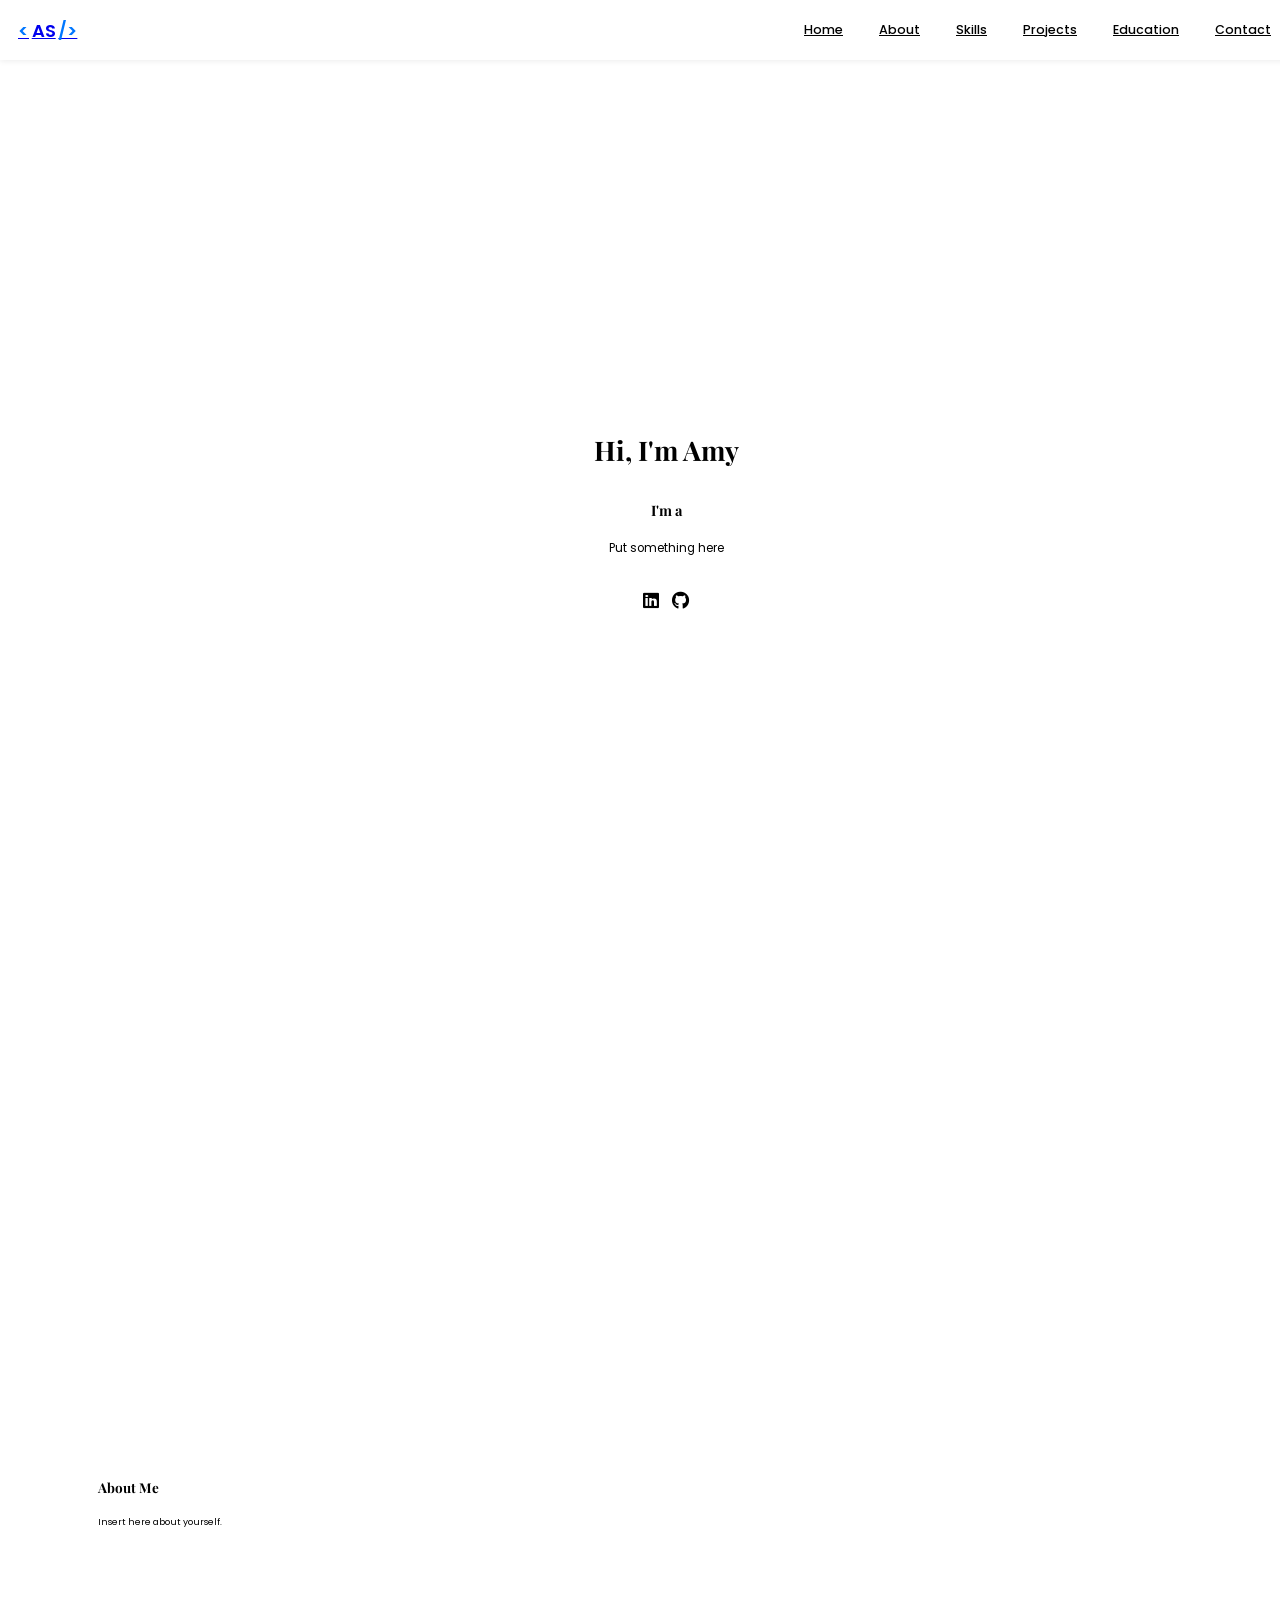
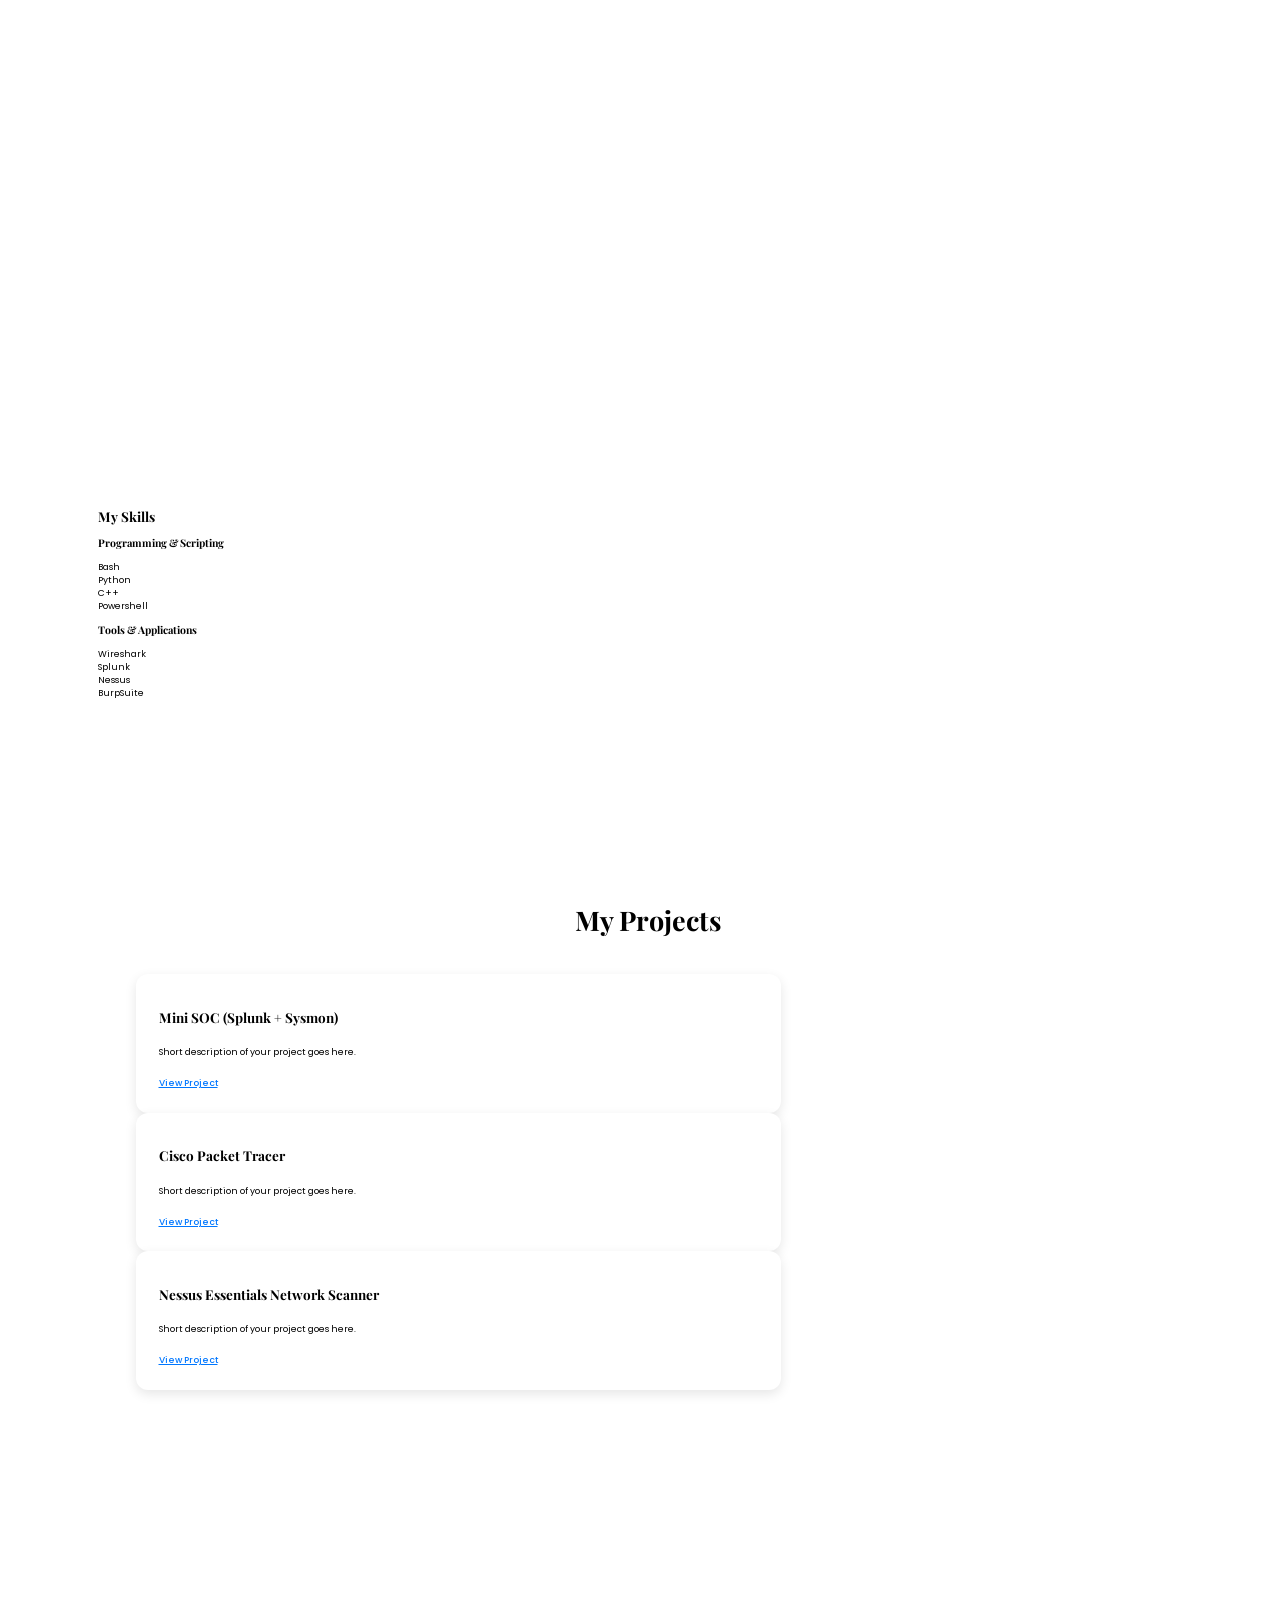
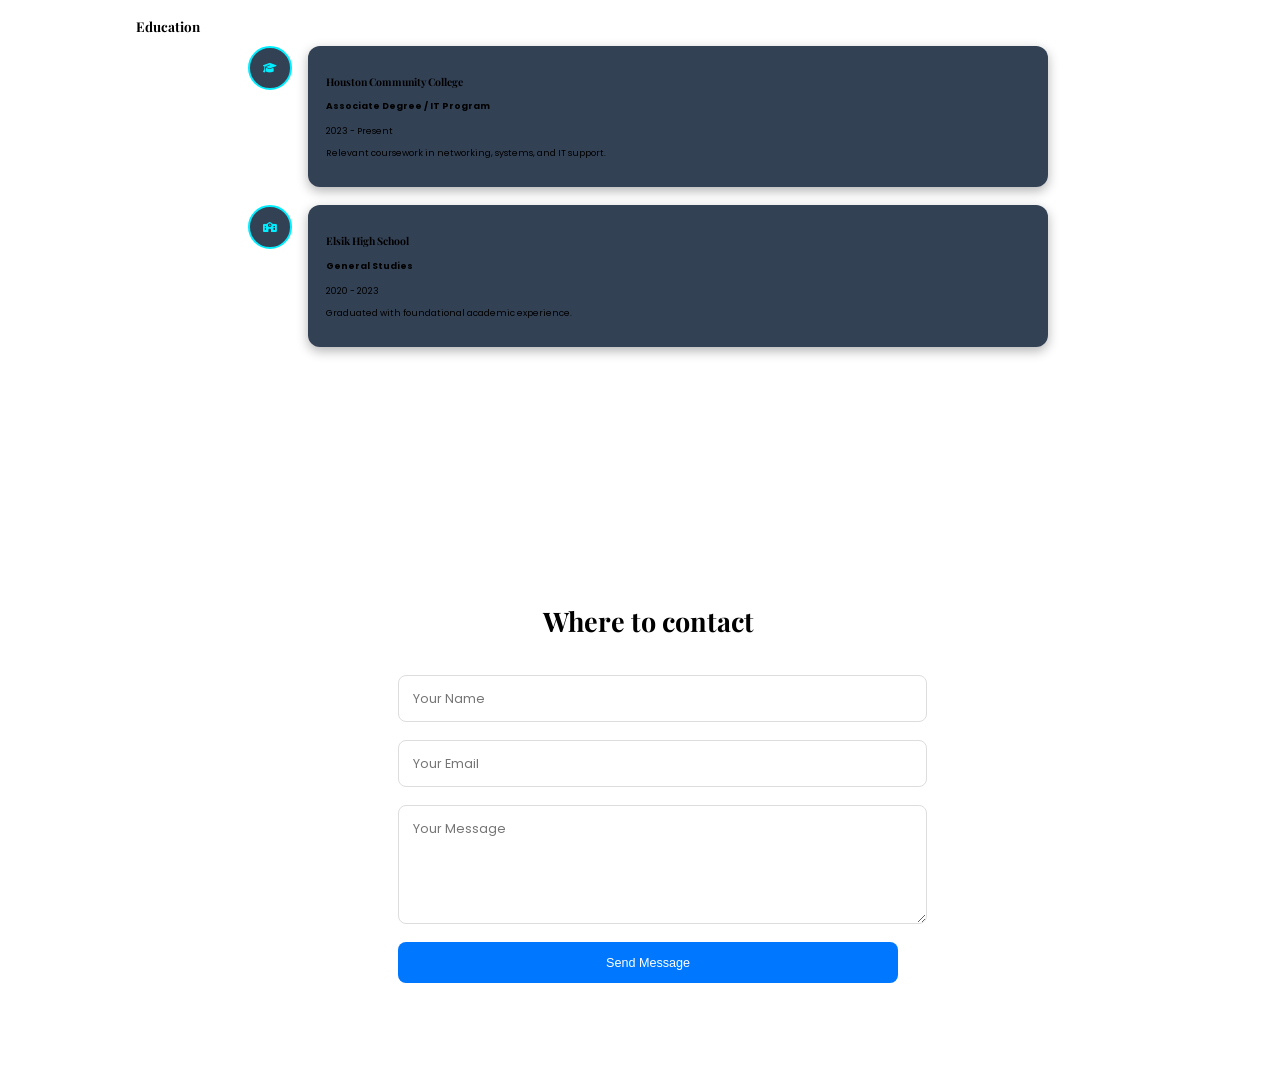
==== index.html @ 1e804ed5 "Update index.html" ====
<!DOCTYPE html>
<html lang="en">
<head>
  <meta charset="UTF-8">
   <meta name="viewport" content="width=device-width, initial-scale=1.0">
   <link rel="stylesheet" href="https://cdnjs.cloudflare.com/ajax/libs/font-awesome/6.5.0/css/all.min.css">
   <link href="https://fonts.googleapis.com/css2?family=Poppins:wght@300;400;500;600;700&family=Playfair+Display:wght@400;500;600;700&display=swap" rel="stylesheet"> 
   <link rel="stylesheet" href="style.css">
  <title>Amy Soto's Portfolio</title>
</head>
<body>
  <header>
    <nav>
      <div class="logo">
        <a href="#home"><span>&lt;</span> AS <span>/&gt;</span></a>
      </div>
      <ul class="nav-links">
      <li><a href="#home">Home</a></li>
      <li><a href="#about">About</a></li>
      <li><a href="#skills">Skills</a></li>
      <li><a href="#projects">Projects</a></li>
      <li><a href="#education">Education</a></li>
      <li><a href="#contact">Contact</a></li>
    </ul>

    <div class="hamburger">
      <div class="line"></div>
      <div class="line"></div>
      <div class="line"></div>
    </div>
  </nav>
</header>
    <section id="home" class= "home">
     <h1>Hi, I'm <span>Amy</span></h1>
      <h3 class="typing-text">I'm a<span></span></h3>
      <p>Put something here</p>
      <div class="social-icons">
      <a href="https://www.linkedin.com/in/amy-soto-631644289" target="_blank">
  <i class="fa-brands fa-linkedin"></i>
</a>
        <a href="https://github.com/Eichmen" target="_blank">
  <i class="fa-brands fa-github"></i>
</a>
      </div>

    </section>
  

  
  <section id="about" class="about">
    <h1>About Me</h1>
    <p>Insert here about yourself.</p>
    
  </section>

  <section id="skills" class="skills">
     <div class="container">
     <div class="section-header">
       <h1>My Skills</h1>
       <div class="underline"></div>
     </div>
      
       <div class="skills-container">
                <div class="skill-category">
                  <h3>Programming & Scripting</h3>
                  <div class="skills-grid">
                    <div class="skill-item"><span>Bash</span></div>
                    <div class="skill-item"><span>Python</span></div>
                    <div class="skill-item"><span>C++</span></div>
                    <div class="skill-item"><span>Powershell</span></div>
                  </div>
                </div>

                <div class="skill-category">
                  <h3>Tools & Applications</h3>
                  <div class="skills-grid">
                    <div class="skill-item"><span>Wireshark</span></div>
                    <div class="skill-item"><span>Splunk</span></div>
                    <div class="skill-item"><span>Nessus</span></div>
                    <div class="skill-item"><span>BurpSuite</span></div>
                  </div>
                </div>
       </div>
              
    </section>

  <section id="projects" class="projects">
    <h1> My Projects</h1>
    <div class="project-card">
    <h2>Mini SOC (Splunk + Sysmon)</h2>
      <p>Short description of your project goes here.</p>
      <a href="#">View Project</a>
    </div>

    <div class="project-card">
    <h2>Cisco Packet Tracer</h2>
      <p>Short description of your project goes here.</p>
      <a href="#">View Project</a>
    </div>

      <div class="project-card">
    <h2>Nessus Essentials Network Scanner</h2>
      <p>Short description of your project goes here.</p>
      <a href="#">View Project</a>
    </div>
    
    </section>

    <section id="education" class="education">
  <h1>Education</h1>

  <div class="timeline">

    <div class="timeline-item">
      <div class="timeline-icon">
        <i class="fa-solid fa-graduation-cap"></i>
      </div>
      <div class="timeline-content">
        <h3>Houston Community College</h3>
        <h4>Associate Degree / IT Program</h4>
        <span class="timeline-date">2023 - Present</span>
        <p>Relevant coursework in networking, systems, and IT support.</p>
      </div>
    </div>

    <div class="timeline-item">
      <div class="timeline-icon">
        <i class="fa-solid fa-school"></i>
      </div>
      <div class="timeline-content">
        <h3>Elsik High School</h3>
        <h4>General Studies</h4>
        <span class="timeline-date">2020 - 2023</span>
        <p>Graduated with foundational academic experience.</p>
      </div>
    </div>

  </div>
</section>
</section>

     
    </section>

   <section id="contact" class="contact">
    <h1> Where to contact</h1>
     <div class="contact-container">
    
    <form class="contact-form">
      <input type="text" placeholder="Your Name" required>
      <input type="email" placeholder="Your Email" required>
      <textarea placeholder="Your Message" rows="5" required></textarea>
      <button type="submit">Send Message</button>
    </form>
    </section>


  

  
    

</body>
</html>
---- style.css ----
{ 
margin: 0;
padding: 0;
box-sizing: border-box;
text-decoration: none;
border: none;
outline: none;
font-family: 'Poppins', sans-serif;
}

html{
  font-size: 56.25%;
  scroll-behavior: smooth;
}
body{
  width: 100%;
  height: 100vh;
  font-family: 'Poppins', sans-serif;
  overflow-x: hidden;
}

.home{
   min-height: 100vh;
  display: flex;
  flex-direction: column;
  justify-content: center;
  align-items: center;
  text-align: center;
  padding: 6rem 2rem 2rem;
}

.home h1{
  font-size: 3rem;
}

.home h3{
  font-size: 1.6rem;
  margin: 1rem 0;
}

.home p{
  font-size: 1.3rem;
  max-width: 45rem;
}

.home, .about{
  width: 100%;
}

header{
 position: fixed;
  top: 0;
  left: 0;
  width: 100%;
  height: 60px; /* forces compact header */
  padding: 0 2rem;
  background: white;
  display: flex;
  align-items: center;
  justify-content: space-between;
  box-shadow: 0 1px 6px rgba(0,0,0,0.08);
  z-index: 100;
}

.logo{
   flex: 0 0 auto;
  transition: 0.3s ease;
}

.logo a{
  font-size: 2rem;
  font-weight: 600;
  display: flex;
  align-items: center;
  gap: 0.3rem;
}

.logo:hover{
  transform: scale(1.1);
}

.logo span{
  font-size: 2rem;
  color: #0077ff;
}

h1, h2, h3{
  font-family: 'Playfair Display', serif;
}

nav{
 display: flex;
  align-items: center;
  width: 100%;
  gap: 3rem; /* THIS creates clean separation */
}

.nav-links{
 display: flex;
  list-style: none;
  gap: 4rem;
  margin-left: auto;
  padding: 0;
}

.nav-links li a{
  font-size: 1.4rem;
  color: black;
  font-weight: 500;
  transition: 0.3s;
}

.nav-links li a:hover{
  color: #0077ff;
}



.social-icons{
  margin-top: 2rem;
  display: flex;
  gap: 1.5rem;
  font-size: 2.5rem;
}

.social-icons a{
  color: black;
  font-size: 2rem;
  transition: 0.3s;
}

.social-icons a:hover{
  transform: scale(1.2);
  color: #0077ff;
}

section{
  padding: 8rem 7%;
  scroll-margin-top: 10rem;
}

.about{
  min-height: 100vh;
  display: flex;
  flex-direction: column;
  justify-content: center;
}

/* ====================
   Projects Section
   ==================== */

.projects{
  padding: 12rem 10%;
  max-width: 1200px;
  margin: 0 auto;
  text-align: center;
}

.projects h1{
  font-size: 3rem;
  margin-bottom: 4rem;
}

.projects-container{
   display: flex;
  flex-direction: column;
  align-items: center;
  gap: 3rem;
}

.project-card{
 background: white;
  padding: 2.5rem;
  border-radius: 12px;
  box-shadow: 0 4px 12px rgba(0,0,0,0.1);
  height: 100%;
  display: flex;
  flex-direction: column;
  max-width: 600px;
  text-align: left;
  transition: 0.3s ease;
}

.project-card:hover{
  transform: translateY(-10px);
  box-shadow: 0 8px 20px rgba(0,0,0,0.15);
  border: 1px solid rgba(255, 255, 255, 0.05);
}

.project-card a{
  display: inline-block;
  margin-top: 1rem;
  color: #0077ff;
  font-weight: 500;
}

/* ====================
   Timeline Styles (for Experience and Education)
   ==================== */

.experience, .education {
  padding: 12rem 10%;
}

.experience {

}

.education {
}

/* TIMELINE CONTAINER */
.timeline {
  position: relative;
  max-width: 800px;
  margin: 0 auto;
}

/* VERTICAL LINE */
.timeline::after {
  content: '';
  position: absolute;
  width: 2px;
  top: 0;
  bottom: 0;
  left: 20px;
}

/* TIMELINE ITEM */
.timeline-item {
  position: relative;
  margin-bottom: 2rem;
  padding-left: 60px;
}

/* ICON */
.timeline-icon {
  position: absolute;
  width: 40px;
  height: 40px;
  left: 0;
  background-color: #334155;
  border: 2px solid #00eeff;
  border-radius: 50%;
  display: flex;
  align-items: center;
  justify-content: center;
}

.timeline-icon i {
  color: #00eeff;
  font-size: 1.2rem;
}

/* CONTENT BOX */
.timeline-content {
  padding: 2rem;
  background-color: #334155;
  border-radius: 12px;
  box-shadow: 0 4px 12px rgba(0,0,0,0.3);
  transition: 0.3s ease;
}

/* HOVER */
.timeline-content:hover {
  transform: translateY(-5px);
  box-shadow: 0 10px 25px rgba(0,0,0,0.4);
}

.contact{
  padding: 12rem 10%;
  text-align: center;
}

.contact h1{
  font-size: 3rem;
  margin-bottom: 4rem;
}

.contact-container{
  display: flex;
  justify-content: center;
}

.contact-form{
  width: 100%;
  max-width: 500px;
  display: flex;
  flex-direction: column;
  gap: 2rem;
}

.contact-form input,
.contact-form textarea{
  width: 100%;
  padding: 1.5rem;
  border-radius: 8px;
  border: 1px solid #ddd;
  font-size: 1.4rem;
  font-family: 'Poppins', sans-serif;
}

.contact-form button{
  padding: 1.5rem;
  border: none;
  border-radius: 8px;
  background: #0077ff;
  color: white;
  font-size: 1.4rem;
  cursor: pointer;
  transition: 0.3s ease;
}

.contact-form button:hover{
  background: #005fcc;
}
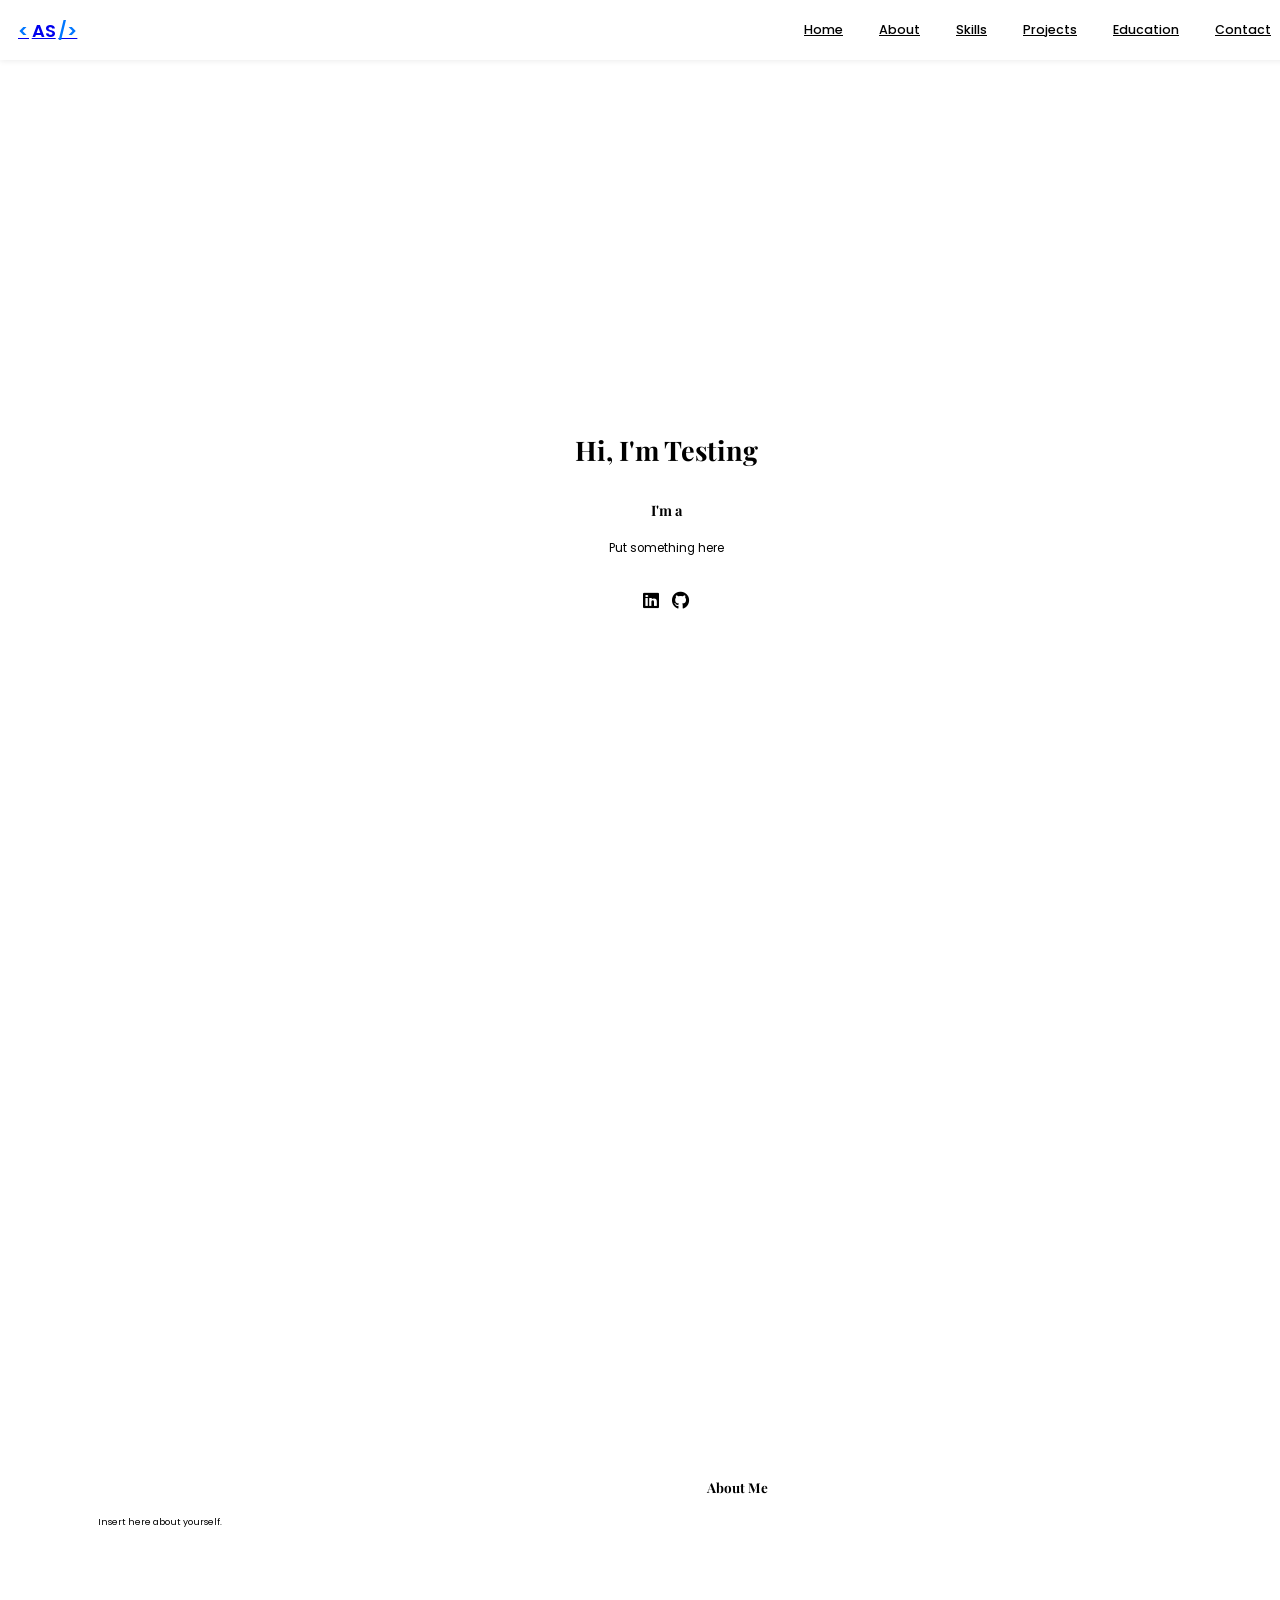
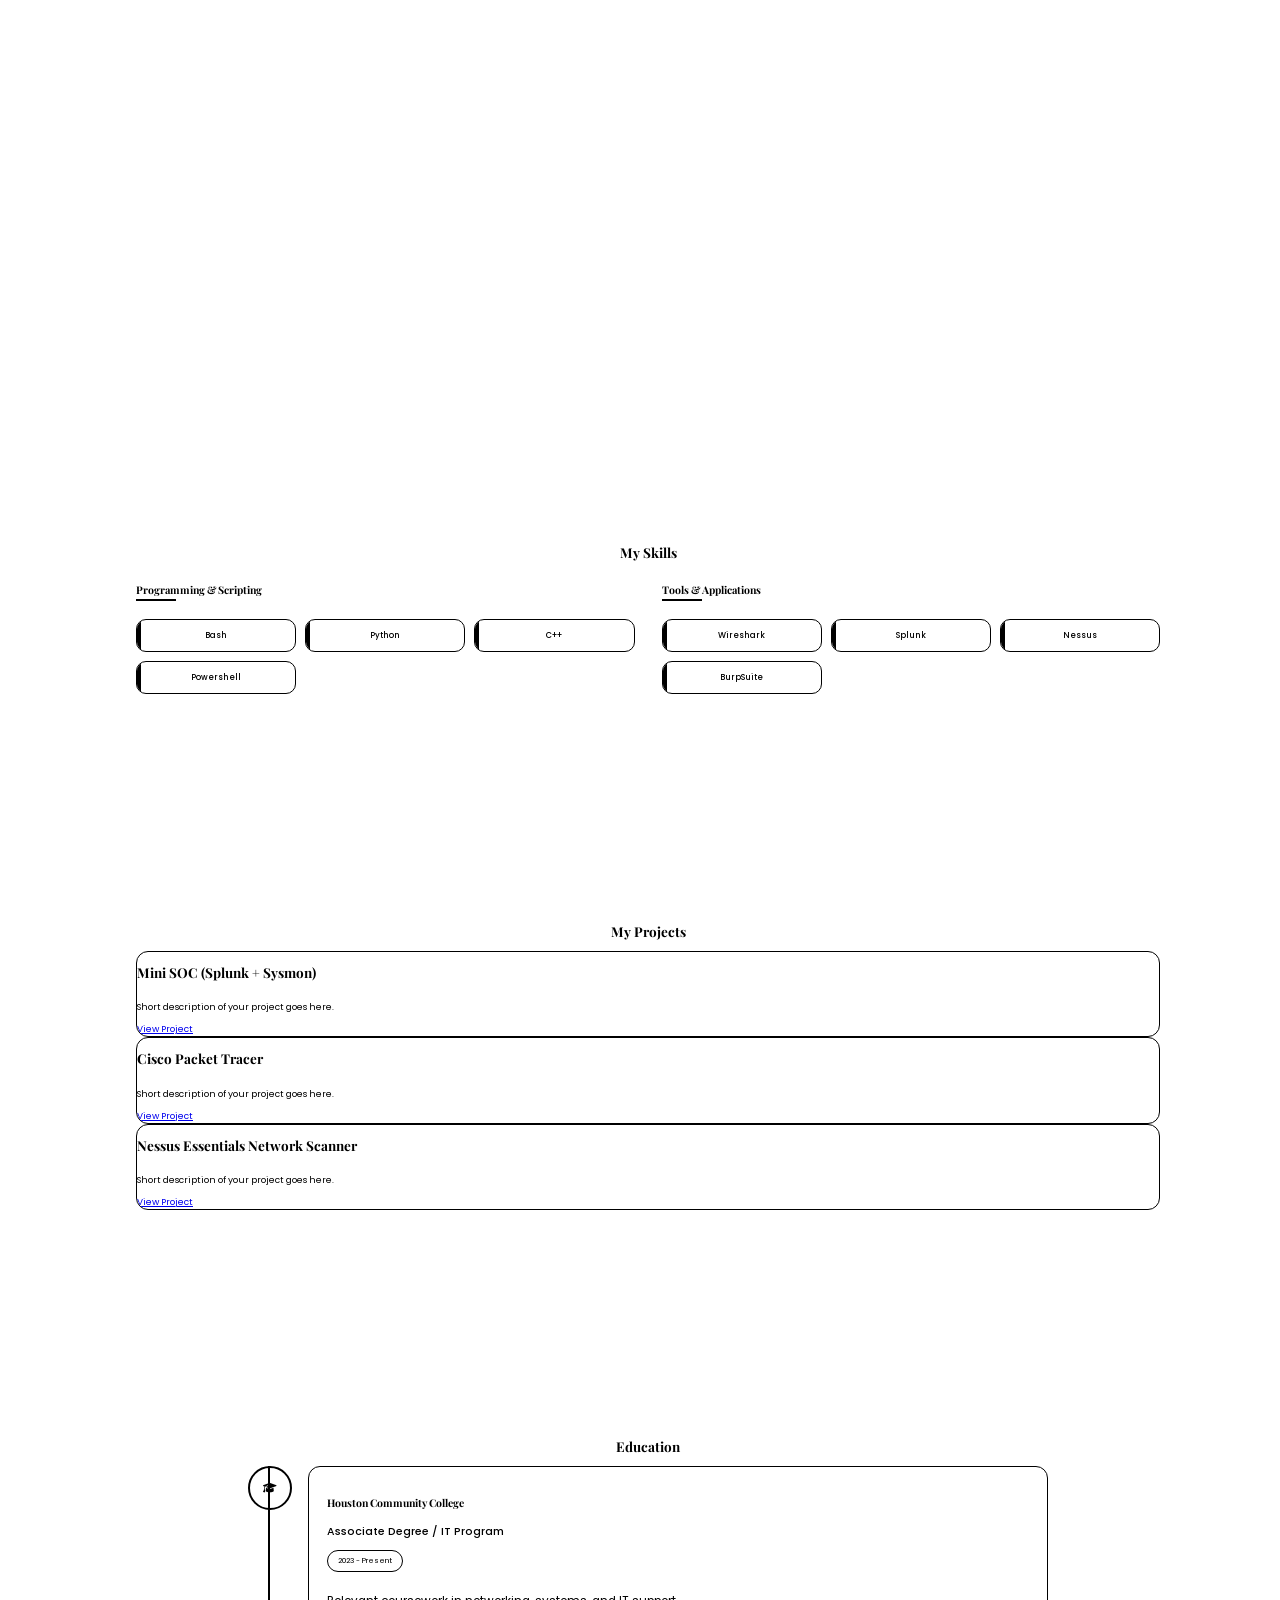
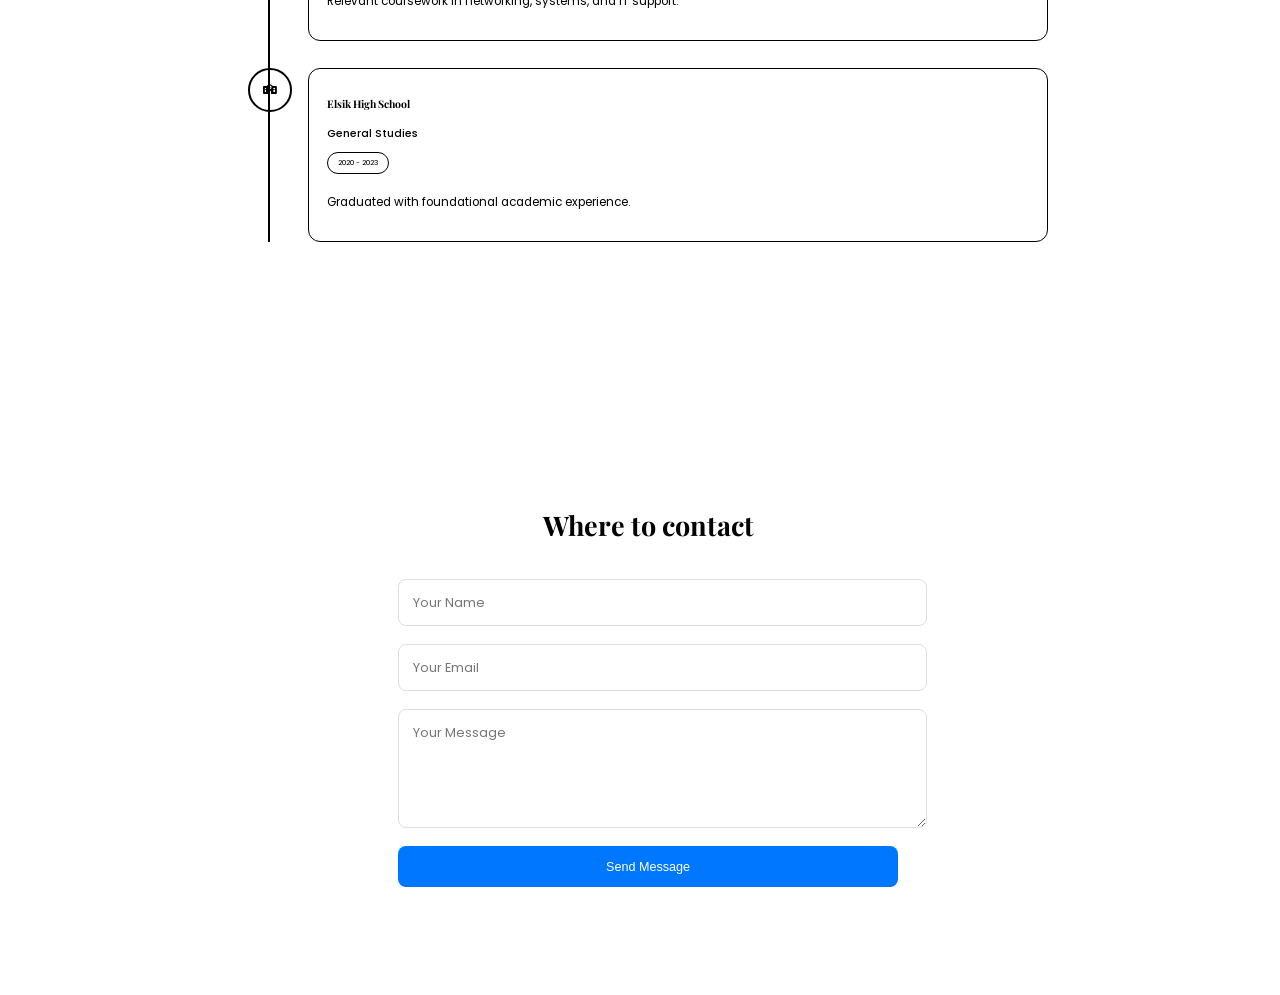
==== commit 02d7bdef: "Update index.html" ====
--- a/index.html
+++ b/index.html
@@ -31,7 +31,7 @@
   </nav>
 </header>
     <section id="home" class= "home">
-     <h1>Hi, I'm <span>Amy</span></h1>
+     <h1>Hi, I'm <span>Testing</span></h1>
       <h3 class="typing-text">I'm a<span></span></h3>
       <p>Put something here</p>
       <div class="social-icons">
--- a/style.css
+++ b/style.css
@@ -134,6 +134,15 @@
   color: #0077ff;
 }
 
+.about h1,
+.projects h1,
+.education h1,
+.skills h1,
+.contact h1{
+  text-align: center;
+  width: 100%;
+}
+
 section{
   padding: 8rem 7%;
   scroll-margin-top: 10rem;
@@ -147,51 +156,164 @@
 }
 
 /* ====================
+   Skills Section
+   ==================== */
+/* SECTION */
+.skills {
+  padding: 12rem 10%;
+}
+
+/* CONTAINER */
+.skills-container {
+  display: grid;
+  grid-template-columns: repeat(auto-fit, minmax(300px, 1fr));
+  gap: 3rem;
+}
+
+/* CATEGORY TITLE */
+.skill-category h3 {
+  position: relative;
+  display: inline-block;
+  margin-bottom: 2rem;
+  padding-bottom: 0.5rem;
+}
+
+/* UNDERLINE (no color, just visible line) */
+.skill-category h3::after {
+  content: '';
+  position: absolute;
+  left: 0;
+  bottom: 0;
+  width: 40px;
+  height: 2px;
+  background: currentColor;
+}
+
+/* SKILLS GRID */
+.skills-grid {
+  display: grid;
+  grid-template-columns: repeat(auto-fill, minmax(120px, 1fr));
+  gap: 1rem;
+}
+
+/* SKILL ITEM */
+.skill-item {
+  border-radius: 10px;
+  padding: 1rem;
+  text-align: center;
+  border: 1px solid currentColor;
+  transition: 0.3s ease;
+  cursor: default;
+  position: relative;
+  overflow: hidden;
+}
+
+/* LEFT ACCENT BAR (neutral) */
+.skill-item::before {
+  content: '';
+  position: absolute;
+  top: 0;
+  left: 0;
+  width: 4px;
+  height: 100%;
+  background: currentColor;
+}
+
+/* HOVER */
+.skill-item:hover {
+  transform: translateY(-5px);
+}
+
+/* TEXT */
+.skill-item span {
+  font-weight: 500;
+  font-size: 0.9rem;
+}
+
+
+
+/* ====================
    Projects Section
    ==================== */
 
-.projects{
+/* SECTION */
+.projects {
   padding: 12rem 10%;
-  max-width: 1200px;
-  margin: 0 auto;
-  text-align: center;
-}
-
-.projects h1{
-  font-size: 3rem;
-  margin-bottom: 4rem;
-}
-
-.projects-container{
-   display: flex;
+}
+
+/* GRID */
+.projects-grid {
+  display: grid;
+  grid-template-columns: repeat(auto-fill, minmax(350px, 1fr));
+  gap: 3rem;
+}
+
+/* CARD */
+.project-card {
+  border-radius: 12px;
+  overflow: hidden;
+  border: 1px solid currentColor;
+  transition: 0.3s ease;
+  height: 100%;
+  display: flex;
   flex-direction: column;
-  align-items: center;
-  gap: 3rem;
-}
-
-.project-card{
- background: white;
-  padding: 2.5rem;
-  border-radius: 12px;
-  box-shadow: 0 4px 12px rgba(0,0,0,0.1);
-  height: 100%;
+}
+
+/* HOVER (no glow, just movement) */
+.project-card:hover {
+  transform: translateY(-10px);
+}
+
+/* HEADER */
+.project-header {
+  padding: 1rem;
+  border-bottom: 1px solid currentColor;
+  display: flex;
+  justify-content: space-between;
+  align-items: center;
+}
+
+.project-header h3 {
+  margin-bottom: 0;
+}
+
+/* LINKS */
+.project-links {
+  display: flex;
+  gap: 1rem;
+}
+
+.project-links a {
+  font-size: 1.2rem;
+}
+
+/* BODY */
+.project-body {
+  padding: 1rem;
+  flex-grow: 1;
   display: flex;
   flex-direction: column;
-  max-width: 600px;
-  text-align: left;
-  transition: 0.3s ease;
-}
-
-.project-card:hover{
-  transform: translateY(-10px);
-  box-shadow: 0 8px 20px rgba(0,0,0,0.15);
-  border: 1px solid rgba(255, 255, 255, 0.05);
-}
-
-.project-card a{
-  display: inline-block;
-  margin-top: 1rem;
-  color: #0077ff;
+}
+
+/* DESCRIPTION */
+.project-description {
+  margin-bottom: 1rem;
+  flex-grow: 1;
+}
+
+/* TECH TAGS */
+.project-tech {
+  display: flex;
+  flex-wrap: wrap;
+  gap: 10px;
+  margin-top: auto;
+}
+
+.project-tech span {
+  border: 1px solid currentColor;
+  padding: 4px 10px;
+  border-radius: 20px;
+  font-size: 0.8rem;
   font-weight: 500;
 }
 
@@ -199,15 +321,9 @@
    Timeline Styles (for Experience and Education)
    ==================== */
 
+/* SECTION */
 .experience, .education {
   padding: 12rem 10%;
-}
-
-.experience {
-
-}
-
-.education {
 }
 
 /* TIMELINE CONTAINER */
@@ -225,12 +341,13 @@
   top: 0;
   bottom: 0;
   left: 20px;
-}
-
-/* TIMELINE ITEM */
+  background: currentColor;
+}
+
+/* ITEM */
 .timeline-item {
   position: relative;
-  margin-bottom: 2rem;
+  margin-bottom: 3rem;
   padding-left: 60px;
 }
 
@@ -240,32 +357,65 @@
   width: 40px;
   height: 40px;
   left: 0;
-  background-color: #334155;
-  border: 2px solid #00eeff;
+  border: 2px solid currentColor;
   border-radius: 50%;
   display: flex;
   align-items: center;
   justify-content: center;
 }
 
+/* ICON SIZE */
 .timeline-icon i {
-  color: #00eeff;
   font-size: 1.2rem;
 }
 
 /* CONTENT BOX */
 .timeline-content {
   padding: 2rem;
-  background-color: #334155;
   border-radius: 12px;
-  box-shadow: 0 4px 12px rgba(0,0,0,0.3);
+  border: 1px solid currentColor;
   transition: 0.3s ease;
 }
 
 /* HOVER */
 .timeline-content:hover {
   transform: translateY(-5px);
-  box-shadow: 0 10px 25px rgba(0,0,0,0.4);
+}
+
+/* TEXT STRUCTURE */
+.timeline-content h3 {
+  margin-bottom: 5px;
+}
+
+.timeline-content h4 {
+  font-size: 1.2rem;
+  margin-bottom: 10px;
+  font-weight: 500;
+}
+
+/* DATE */
+.timeline-date {
+  display: inline-block;
+  padding: 4px 10px;
+  border: 1px solid currentColor;
+  border-radius: 20px;
+  font-size: 0.8rem;
+  margin-bottom: 1rem;
+}
+
+/* LIST */
+.timeline-content ul {
+  list-style-type: disc;
+  padding-left: 20px;
+}
+
+.timeline-content ul li {
+  margin-bottom: 8px;
+}
+
+/* PARAGRAPH */
+.timeline-content p {
+  font-size: 1.3rem;
 }
 
 .contact{
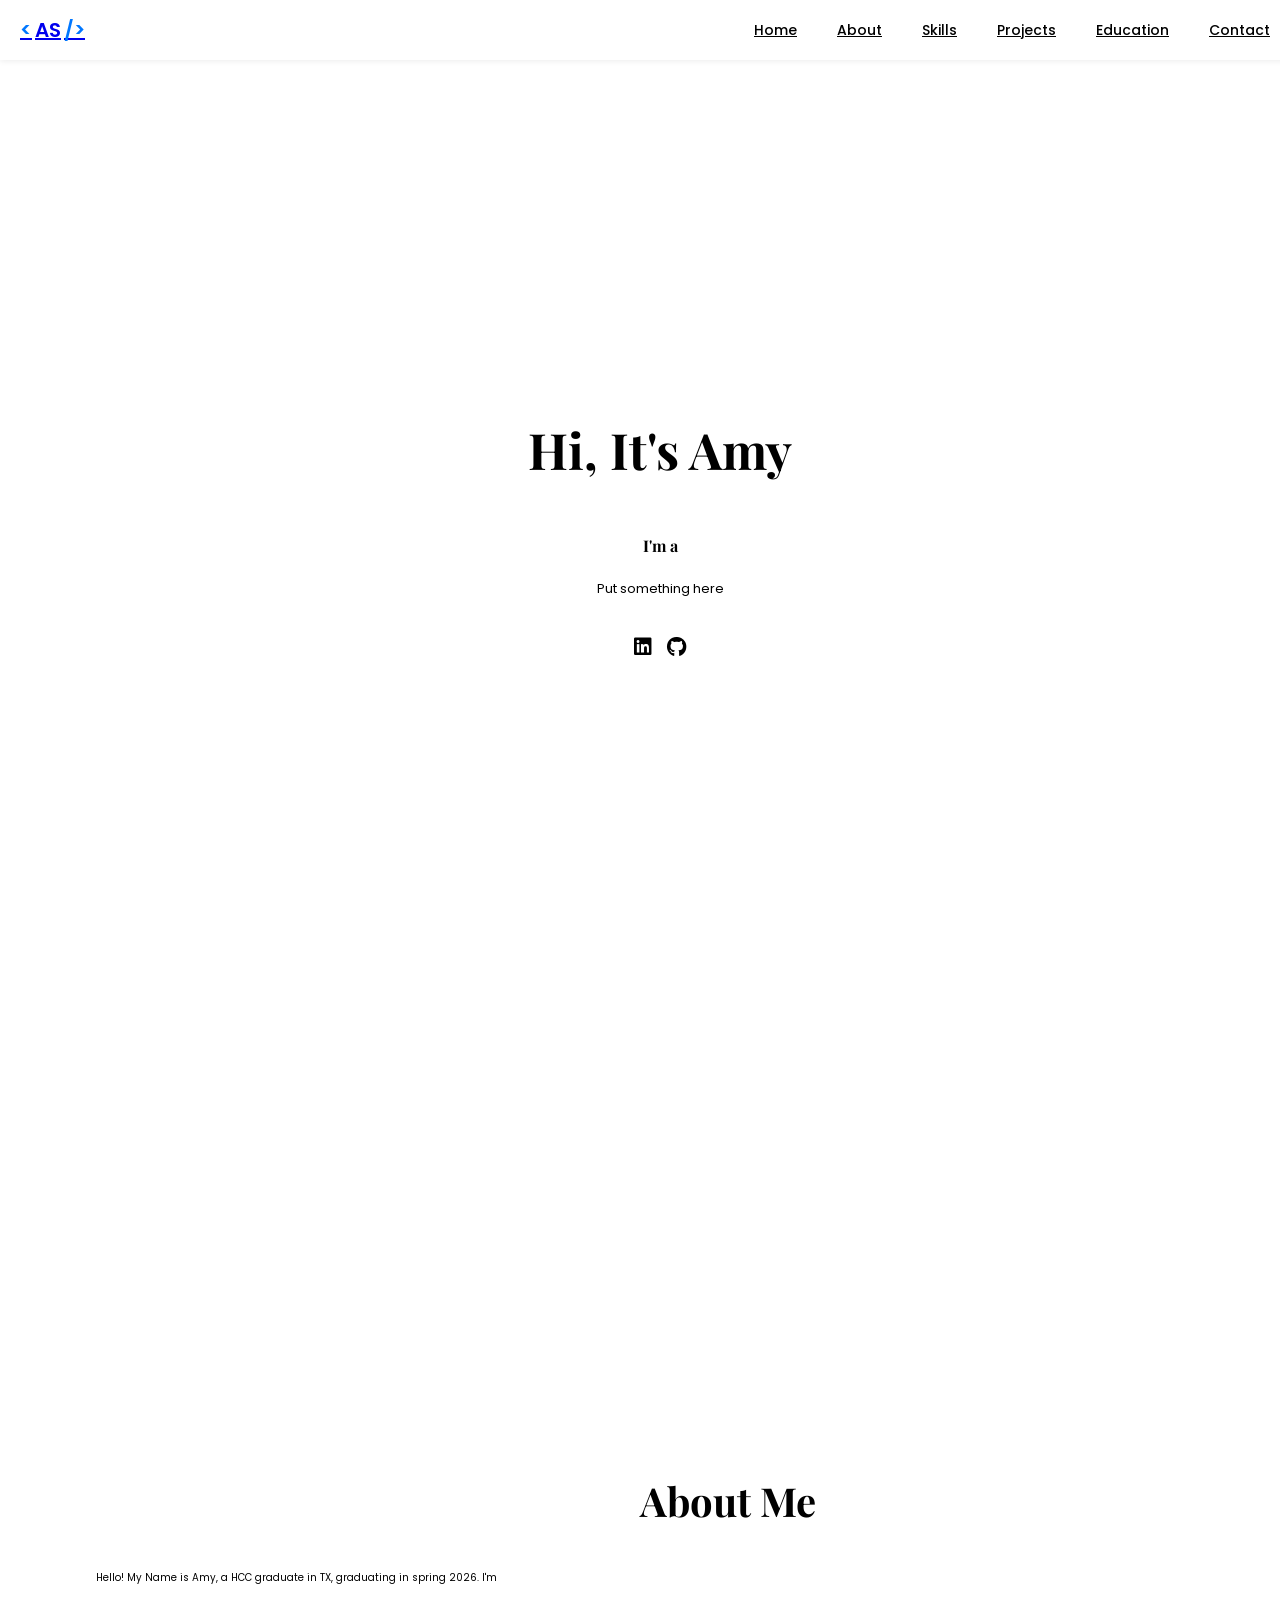
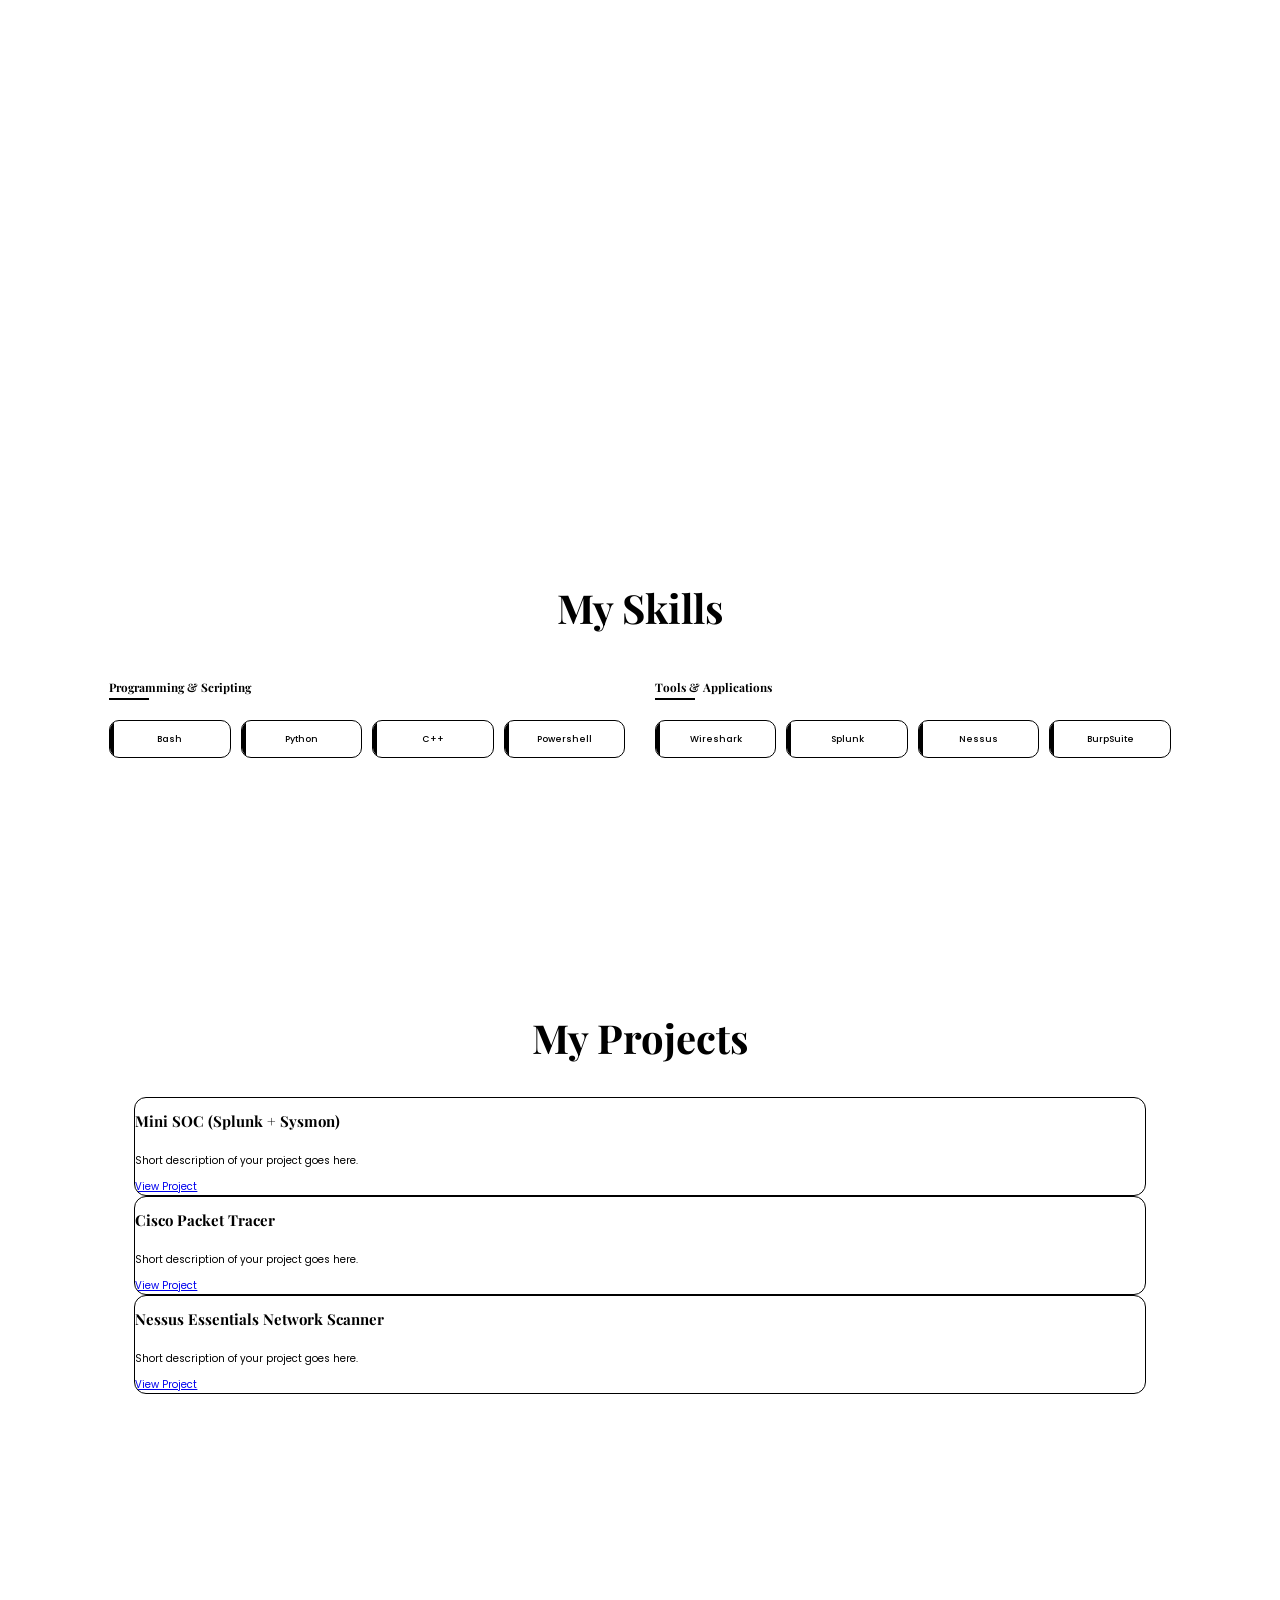
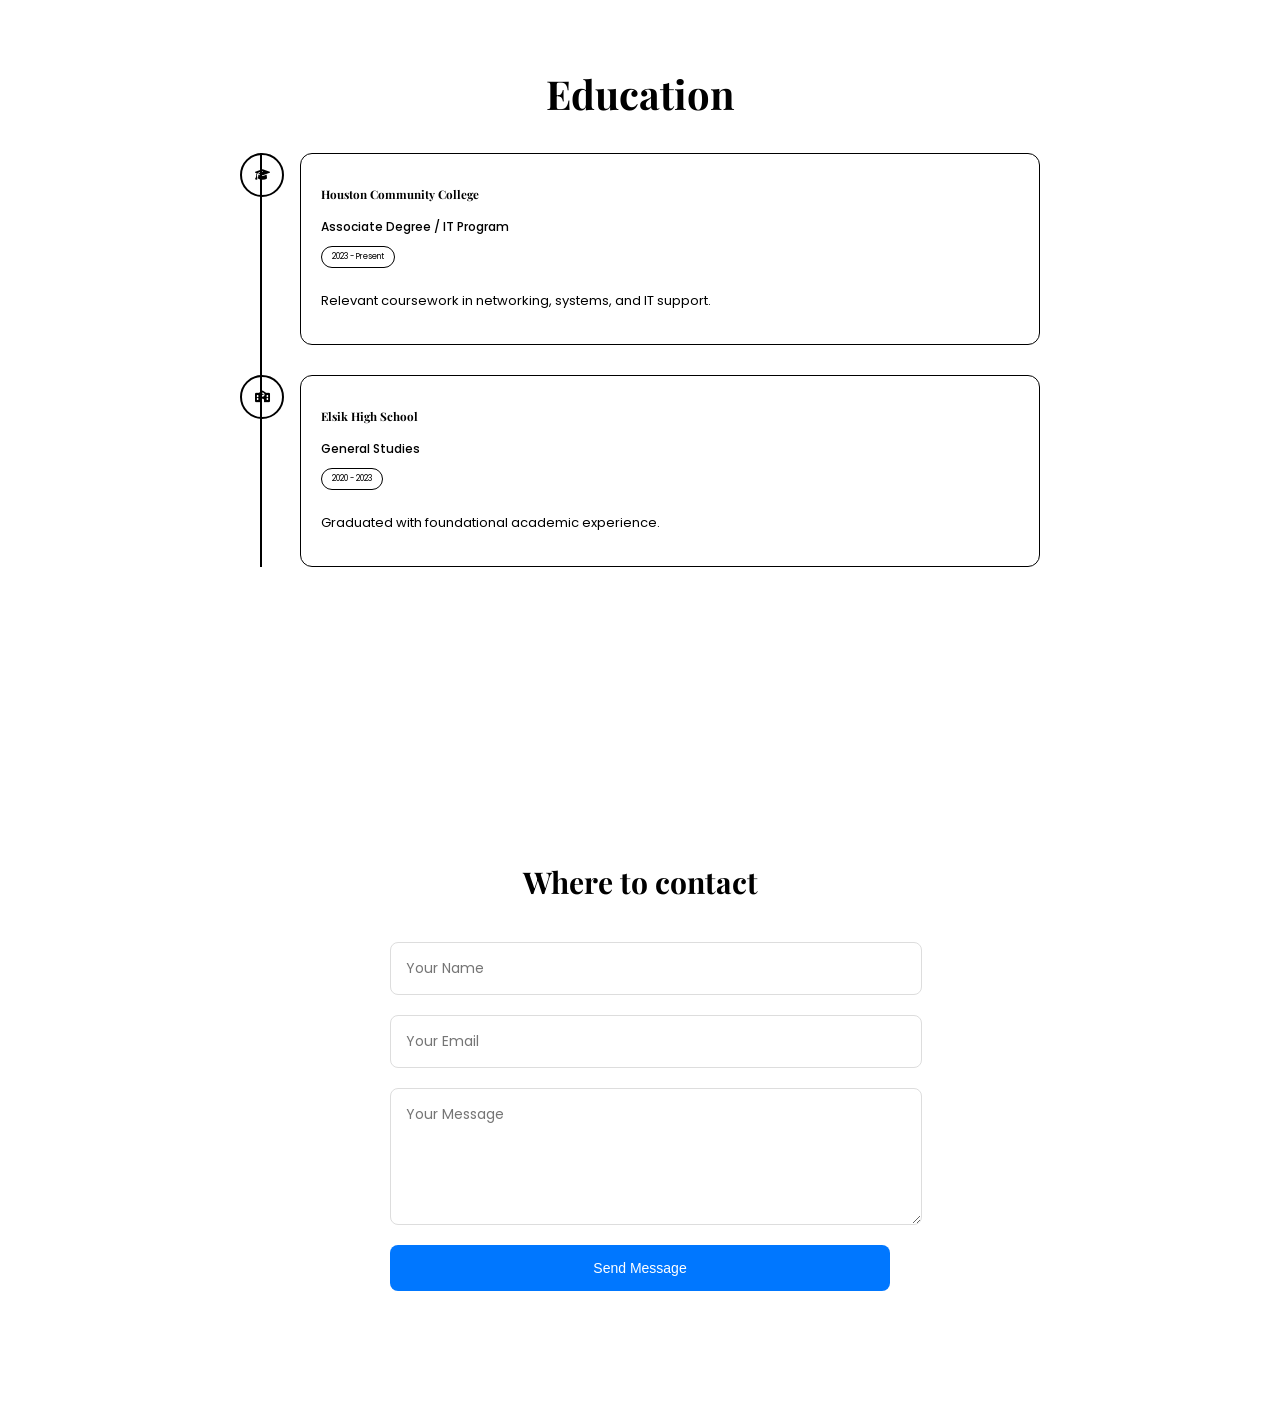
==== commit bc0b52e3: "Update index.html" ====
--- a/index.html
+++ b/index.html
@@ -31,7 +31,7 @@
   </nav>
 </header>
     <section id="home" class= "home">
-     <h1>Hi, I'm <span>Testing</span></h1>
+     <h1>Hi, It's <span>Amy</span></h1>
       <h3 class="typing-text">I'm a<span></span></h3>
       <p>Put something here</p>
       <div class="social-icons">
@@ -49,7 +49,7 @@
   
   <section id="about" class="about">
     <h1>About Me</h1>
-    <p>Insert here about yourself.</p>
+    <p>Hello! My Name is Amy, a HCC graduate in TX, graduating in spring 2026. I'm </p>
     
   </section>
 
--- a/style.css
+++ b/style.css
@@ -9,12 +9,10 @@
 }
 
 html{
-  font-size: 56.25%;
+  font-size: 62.5%;
   scroll-behavior: smooth;
 }
 body{
-  width: 100%;
-  height: 100vh;
   font-family: 'Poppins', sans-serif;
   overflow-x: hidden;
 }
@@ -30,7 +28,7 @@
 }
 
 .home h1{
-  font-size: 3rem;
+  font-size: 5rem;
 }
 
 .home h3{
@@ -134,12 +132,13 @@
   color: #0077ff;
 }
 
-.about h1,
+ .about h1,
 .projects h1,
 .education h1,
 .skills h1,
 .contact h1{
   text-align: center;
+  font-size: 4rem;
   width: 100%;
 }
 
@@ -160,7 +159,7 @@
    ==================== */
 /* SECTION */
 .skills {
-  padding: 12rem 10%;
+  padding: 10rem 8%;
 }
 
 /* CONTAINER */
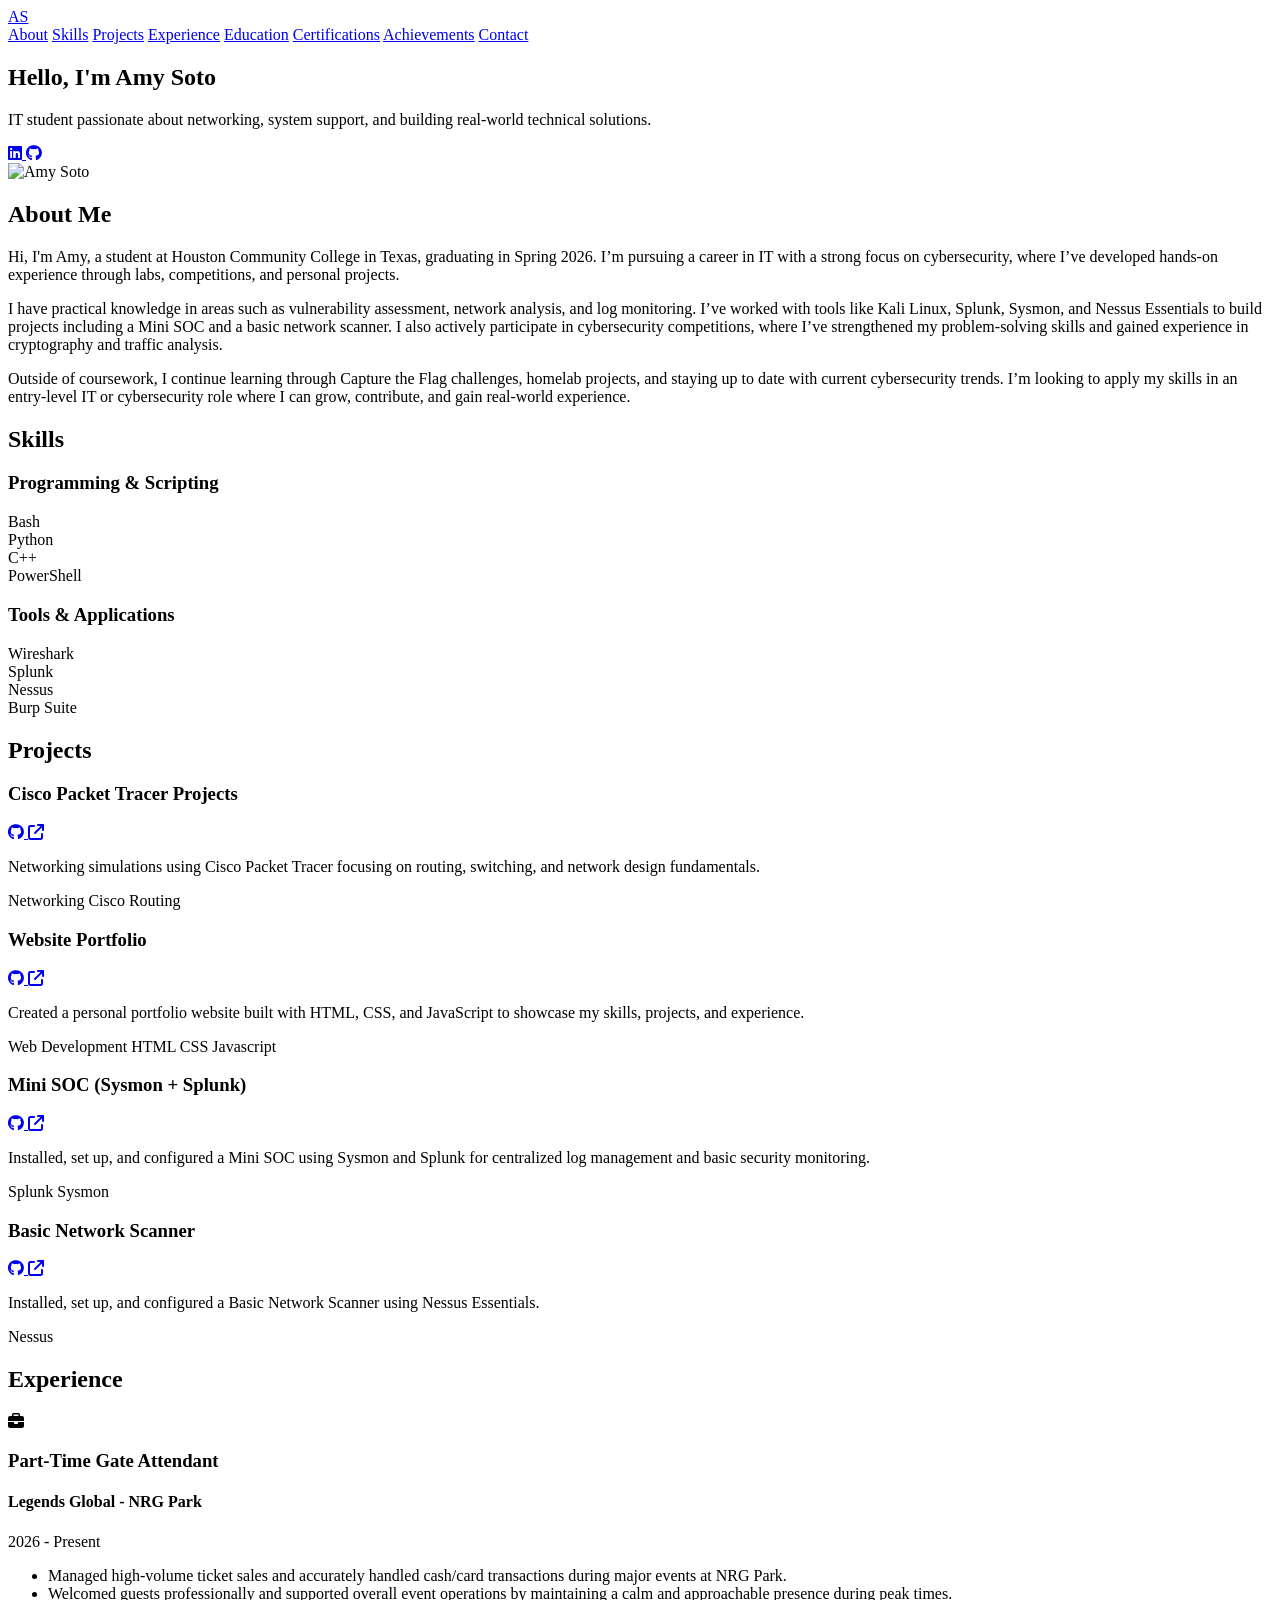
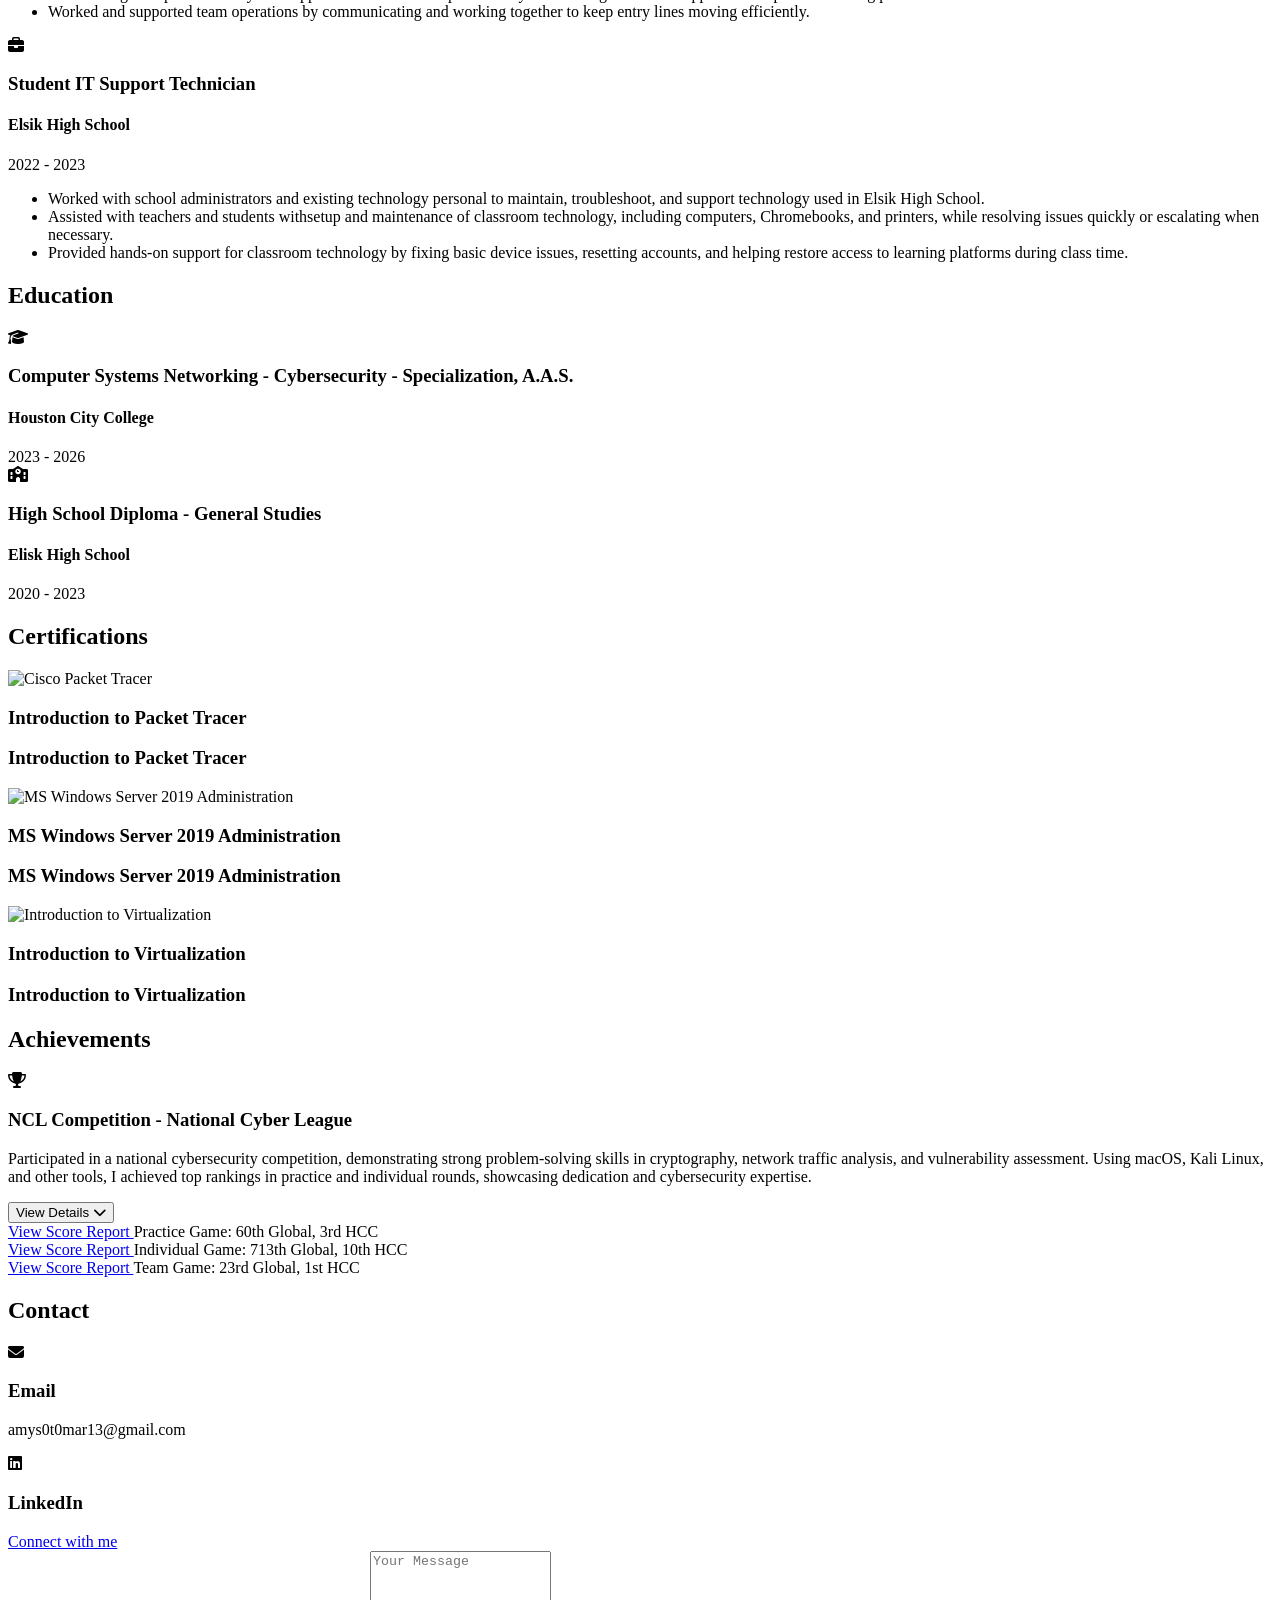
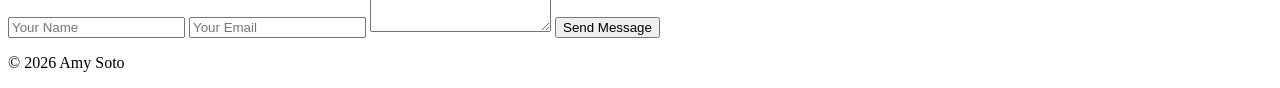
==== commit 49e6fd9a: "Rename indexs.html to index.html" ====
--- a/index.html
+++ b/index.html
@@ -1,164 +1,498 @@
 <!DOCTYPE html>
 <html lang="en">
 <head>
-  <meta charset="UTF-8">
-   <meta name="viewport" content="width=device-width, initial-scale=1.0">
-   <link rel="stylesheet" href="https://cdnjs.cloudflare.com/ajax/libs/font-awesome/6.5.0/css/all.min.css">
-   <link href="https://fonts.googleapis.com/css2?family=Poppins:wght@300;400;500;600;700&family=Playfair+Display:wght@400;500;600;700&display=swap" rel="stylesheet"> 
-   <link rel="stylesheet" href="style.css">
-  <title>Amy Soto's Portfolio</title>
+    <meta charset="UTF-8">
+    <meta name="viewport" content="width=device-width, initial-scale=1.0">
+    <title>Amy Soto | Portfolio</title>
+
+    <!-- Fonts -->
+    <link href="https://fonts.googleapis.com/css2?family=Poppins:wght@300;400;500;600;700&display=swap" rel="stylesheet">
+
+    <!-- Icons -->
+    <link rel="stylesheet" href="https://cdnjs.cloudflare.com/ajax/libs/font-awesome/6.5.0/css/all.min.css">
+
+    <!-- CSS -->
+    <link rel="stylesheet" href="styles.css">
 </head>
+
 <body>
-  <header>
-    <nav>
-      <div class="logo">
-        <a href="#home"><span>&lt;</span> AS <span>/&gt;</span></a>
-      </div>
-      <ul class="nav-links">
-      <li><a href="#home">Home</a></li>
-      <li><a href="#about">About</a></li>
-      <li><a href="#skills">Skills</a></li>
-      <li><a href="#projects">Projects</a></li>
-      <li><a href="#education">Education</a></li>
-      <li><a href="#contact">Contact</a></li>
-    </ul>
-
-    <div class="hamburger">
-      <div class="line"></div>
-      <div class="line"></div>
-      <div class="line"></div>
-    </div>
-  </nav>
+
+<header>
+    <div class="container nav-container">
+        <a href="#home" class="logo">AS</a>
+
+       <div class="menu-toggle">
+            <span></span>
+            <span></span>
+            <span></span>
+        </div>
+ 
+
+        <nav class="nav-links">
+            <a href="#about">About</a>
+            <a href="#skills">Skills</a>
+            <a href="#projects">Projects</a>
+            <a href="#experience">Experience</a>
+            <a href="#education">Education</a>
+            <a href="#certifications">Certifications</a>
+            <a href="#achievements">Achievements</a>
+            <a href="#contact">Contact</a>
+        </nav>
+    </div>
 </header>
-    <section id="home" class= "home">
-     <h1>Hi, It's <span>Amy</span></h1>
-      <h3 class="typing-text">I'm a<span></span></h3>
-      <p>Put something here</p>
-      <div class="social-icons">
-      <a href="https://www.linkedin.com/in/amy-soto-631644289" target="_blank">
-  <i class="fa-brands fa-linkedin"></i>
-</a>
-        <a href="https://github.com/Eichmen" target="_blank">
-  <i class="fa-brands fa-github"></i>
-</a>
-      </div>
-
-    </section>
-  
-
-  
-  <section id="about" class="about">
-    <h1>About Me</h1>
-    <p>Hello! My Name is Amy, a HCC graduate in TX, graduating in spring 2026. I'm </p>
+
+<main>
+
+<!-- HERO -->
+<section id="home" class="section hero">
+    <div class="container hero-container">
+
+        <!-- LEFT SIDE -->
+        <div class="hero-text">
+            <h1>Hello, I'm Amy Soto</h1>
+            <p>IT student passionate about networking, system support, and building real-world technical solutions.</p>
+
+            <div class="social-icons">
+                <a href="https://www.linkedin.com/in/amy-soto-631644289" target="_blank">
+                    <i class="fab fa-linkedin"></i>
+                </a>
+                <a href="https://github.com/Eichmen" target="_blank">
+                    <i class="fab fa-github"></i>
+                </a>
+            </div>
+        </div>
+
+        <!-- RIGHT SIDE -->
+        <div class="hero-image">
+            <img src="Photo.png" alt="Amy Soto">
+        </div>
+
+    </div>
+</section>
+
+<!-- ABOUT -->
+<section id="about" class="section">
+    <div class="container">
+        <div class="section-header">
+            <h2>About Me</h2>
+        </div>
+        <p>
+           Hi, I'm Amy, a student at Houston Community College in Texas, graduating in Spring 2026. I’m pursuing a career in IT with a strong focus on cybersecurity, where I’ve developed hands-on experience through labs, competitions, and personal projects.</p>
+       <p> I have practical knowledge in areas such as vulnerability assessment, network analysis, and log monitoring. I’ve worked with tools like Kali Linux, Splunk, Sysmon, and Nessus Essentials to build projects including a Mini SOC and a basic network scanner. I also actively participate in cybersecurity competitions, where I’ve strengthened my problem-solving skills and gained experience in cryptography and traffic analysis.</p>
+       <p> Outside of coursework, I continue learning through Capture the Flag challenges, homelab projects, and staying up to date with current cybersecurity trends. I’m looking to apply my skills in an entry-level IT or cybersecurity role where I can grow, contribute, and gain real-world experience.</p>
+
+    </div>
+</section>
+
+<!-- SKILLS -->
+<section id="skills" class="section">
+    <div class="container">
+
+        <div class="section-header">
+            <h2>Skills</h2>
+        </div>
+
+        <div class="skills-container">
+
+            <div class="skill-category">
+                <h3>Programming & Scripting</h3>
+                <div class="skills-grid">
+                    <div class="skill-item">Bash</div>
+                    <div class="skill-item">Python</div>
+                    <div class="skill-item">C++</div>
+                    <div class="skill-item">PowerShell</div>
+                </div>
+            </div>
+
+            <div class="skill-category">
+                <h3>Tools & Applications</h3>
+                <div class="skills-grid">
+                    <div class="skill-item">Wireshark</div>
+                    <div class="skill-item">Splunk</div>
+                    <div class="skill-item">Nessus</div>
+                    <div class="skill-item">Burp Suite</div>
+                </div>
+            </div>
+
+        </div>
+    </div>
+</section>
+
+<!-- PROJECTS -->
+<section id="projects" class="section">
+    <div class="container">
+
+        <div class="section-header">
+            <h2>Projects</h2>
+        </div>
+
+        <div class="projects-grid">
+
+            <div class="project-card">
+
+                <div class="project-header">
+                    <h3>Cisco Packet Tracer Projects</h3>
+
+                    <div class="project-links">
+                        <a href="https://github.com/Eichmen/Cisco-Packet-Tracer---Projects.git" target="_blank">
+                            <i class="fab fa-github"></i>
+                        </a>
+
+                        <a href="https://gitlab.com/Eichmen/Cisco-Packet-Tracer---Projects" target="_blank">
+                            <i class="fas fa-arrow-up-right-from-square"></i>
+                        </a>
+                    </div>
+                </div>
+
+                <div class="project-body">
+                    <p class="project-description">
+                        Networking simulations using Cisco Packet Tracer focusing on routing, switching, and network design fundamentals.
+                    </p>
+
+                    <div class="project-tech">
+                        <span>Networking</span>
+                        <span>Cisco</span>
+                        <span>Routing</span>
+                    </div>
+                </div>
+
+            </div>
+
+            <div class="project-card">
+
+                <div class="project-header">
+                    <h3>Website Portfolio</h3>
+
+                    <div class="project-links">
+                        <a href="https://github.com/Eichmen/Portfolio-v3.git" target="_blank">
+                            <i class="fab fa-github"></i>
+                        </a>
+
+                        <a href="https://gitlab.com/Eichmen/Portfolio-v3" target="_blank">
+                            <i class="fas fa-arrow-up-right-from-square"></i>
+                        </a>
+                    </div>
+                </div>
+
+                <div class="project-body">
+                    <p class="project-description">
+                       Created a personal portfolio website built with HTML, CSS, and JavaScript to showcase my skills, projects, and experience.
+                    </p>
+
+                    <div class="project-tech">
+                        <span>Web Development</span>
+                        <span>HTML</span>
+                        <span>CSS</span>
+                        <span>Javascript</span>
+                    </div>
+                </div>
+
+            </div>
+            <div class="project-card">
+                 <div class="project-header">
+                    <h3>Mini SOC (Sysmon + Splunk)</h3>
+
+                    <div class="project-links">
+                        <a href="https://github.com/Eichmen/Mini-SOC-Splunk-Sysmon-.git" target="_blank">
+                            <i class="fab fa-github"></i>
+                        </a>
+
+                        <a href="https://github.com/Eichmen/Mini-SOC-Splunk-Sysmon-" target="_blank">
+                            <i class="fas fa-arrow-up-right-from-square"></i>
+                        </a>
+                    </div>
+                </div>
+
+                <div class="project-body">
+                    <p class="project-description">
+                       Installed, set up, and configured a Mini SOC using Sysmon and Splunk for centralized log management and basic security monitoring.
+                    </p>
+
+                    <div class="project-tech">
+                        <span>Splunk</span>
+                        <span>Sysmon</span>
+                    </div>
+
+                 </div>  
+
+            </div>
+
+            <div class="project-card">
+                 <div class="project-header">
+                    <h3>Basic Network Scanner</h3>
+
+                    <div class="project-links">
+                        <a href="https://github.com/Eichmen/Basic-Network-Scanner-Nessus.git" target="_blank">
+                            <i class="fab fa-github"></i>
+                        </a>
+
+                        <a href="https://github.com/Eichmen/Basic-Network-Scanner-Nessus" target="_blank">
+                            <i class="fas fa-arrow-up-right-from-square"></i>
+                        </a>
+                    </div>
+                </div>
+
+                <div class="project-body">
+                    <p class="project-description">
+                       Installed, set up, and configured a Basic Network Scanner using Nessus Essentials.
+                    </p>
+
+                    <div class="project-tech">
+                        <span>Nessus</span>
+                    </div>
+
+                 </div>  
+
+            </div>
+            
+
+
+        </div>
+    </div>
+</section>
+
+<!-- Experience -->
+ <section id="experience" class="section">
+    <div class="container">
+        <div class="section-header">
+            <h2>Experience</h2>
+        </div>
+
+        <div class="timeline">
+            <div class="timeline-item">
+                <div class="timeline-icon">
+                    <i class="fas fa-briefcase"></i>
+                </div>
+                <div class="timeline-content">
+                    <h3>Part-Time Gate Attendant</h3>
+                    <h4>Legends Global - NRG Park</h4>
+                    <span class="timeline-date">2026 - Present</span>
+                    <ul class="experience-list">
+                        <li>Managed high-volume ticket sales and accurately handled cash/card transactions during major events at NRG Park.</li>
+                        <li>Welcomed guests professionally and supported overall event operations by maintaining a calm and approachable presence during peak times.</li>
+                        <li>Worked and supported team operations by communicating and working together to keep entry lines moving efficiently.</li>
+                    </ul>
+                </div>
+            </div>
+
+            <div class="timeline-item">
+                <div class="timeline-icon">
+                    <i class="fas fa-briefcase"></i>
+                </div>
+                <div class="timeline-content">
+                    <h3>Student IT Support Technician</h3>
+                    <h4>Elsik High School</h4>
+                    <span class="timeline-date">2022 - 2023</span>
+                    <ul class="experience-list">
+                      <li>Worked with school administrators and existing technology personal to maintain, troubleshoot, and support technology used in Elsik High School.</li>
+                        <li>Assisted with teachers and students withsetup and maintenance of classroom technology, including computers, Chromebooks, and printers, while resolving issues quickly or escalating when necessary.  </li>
+                        <li>Provided hands-on support for classroom technology by fixing basic device issues, resetting accounts, and helping restore access to learning platforms during class time.</li>
+                    </ul>
+                </div>
+            </div>
+
+        </div>
+
+    </div>
+
+
+
+<!-- EDUCATION -->
+
+<section id="education" class="section">
+    <div class="container">
+        <div class="section-header">
+            <h2>Education</h2>
+        </div>      
+    </div>
+    <div class="timeline">
+        <div class="timeline-item">
+            <div class="timeline-icon">
+             <i class="fas fa-graduation-cap"></i>
+            </div>
+            <div class="timeline-content">
+                <h3>Computer Systems Networking - Cybersecurity - Specialization, A.A.S.</h3>
+                <h4> Houston City College</h4>
+                <span class="timeline-date"> 2023 - 2026</span>
+            </div>
+    </div>
+    <div class="timeline">
+        <div class="timeline-item">
+            <div class="timeline-icon">
+             <i class="fas fa-school"></i>
+            </div>
+            <div class="timeline-content">
+                <h3>High School Diploma - General Studies</h3>
+                <h4> Elisk High School</h4>
+                <span class="timeline-date"> 2020 - 2023</span>
+            </div>
+    </div>
+
+
+    </div>
+</section>
+
+
+
+<!-- Certifications -->
+
+<section id="certifications" class="section">
+    <div class="container">
+        <div class="section-header">
+            <h2>Certifications</h2>
+        </div>
+
+        <div class="cert-grid">
+            <div class="cert-card">
+                <div class="cert-image">
+                    <img src="packettracer.jpg" alt="Cisco Packet Tracer">
+                    <h3 class="cert-overlay">Introduction to Packet Tracer</h3>
+                </div>
+
+                <div class="cert-content">
+                    <h3>Introduction to Packet Tracer</h3>
+                </div>
+            </div>  
+
+            
+            <div class="cert-card">
+                <div class="cert-image">
+                    <img src="MS Certificate (1)_page-0001.jpg" alt="MS Windows Server 2019 Administration">
+                    <h3 class="cert-overlay">MS Windows Server 2019 Administration</h3>
+                </div>
+
+                <div class="cert-content">
+                    <h3>MS Windows Server 2019 Administration</h3>
+                </div>
+            </div>
+
+            <div class="cert-card">
+                <div class="cert-image">
+                    <img src="Intro to virtualization_page-0001.jpg" alt="Introduction to Virtualization">
+                    <h3 class="cert-overlay">Introduction to Virtualization</h3>
+                </div>
+
+                <div class="cert-content">
+                    <h3>Introduction to Virtualization</h3>
+                </div>
+            </div>
+
+
+
+
+            
+            
+
+        </div>
+    </div>
+</section>
+
+<!-- ACHIEVEMENTS -->
+
+<section id="achievements" class="section">
+    <div class="container">
+        <div class="section-header">
+            <h2>Achievements</h2>
+        </div>
+
+    <div class="achievements-grid">
+
+        <div class="achievement-card">
+    <i class="fas fa-trophy"></i>
+
+    <h3>NCL Competition - National Cyber League</h3>
+
+    <p>
+        Participated in a national cybersecurity competition, demonstrating strong problem-solving skills in cryptography, network traffic analysis, and vulnerability assessment. Using macOS, Kali Linux, and other tools, I achieved top rankings in practice and individual rounds, showcasing dedication and cybersecurity expertise.
+    </p>
+
+    <!-- TOGGLE BUTTON -->
+    <button class="achievement-btn">
+        View Details
+        <i class="fas fa-chevron-down"></i>
+    </button>
+
+    <!-- COLLAPSIBLE CONTENT -->
+    <div class="achievement-content">
+
+        <div class="achievement-gallery">
+
+            <div class="achievement-proof">
+                <a href="Practice Score Breakdown - NCL Spring 2026 Practice Game _ Cyber Skyline.pdf" target="_blank" class="pdf-link">
+                    View Score Report
+                </a>
+                <span>Practice Game: 60th Global, 3rd HCC</span>
+            </div>
+
+            <div class="achievement-proof">
+                <a href="Individual Score Breakdown - NCL Spring 2026 Individual Game _ Cyber Skyline.pdf" target="_blank" class="pdf-link">
+                    View Score Report
+                </a>
+                <span>Individual Game: 713th Global, 10th HCC</span>
+            </div>
+
+            <div class="achievement-proof">
+                <a href="Team Game.pdf"  target="_blank" class="pdf-link">
+                    View Score Report
+                    </a>
+                <span>Team Game: 23rd Global, 1st HCC</span>
+            </div>
+
+        </div>
+    </div>
+    </div>
+</div>
     
-  </section>
-
-  <section id="skills" class="skills">
-     <div class="container">
-     <div class="section-header">
-       <h1>My Skills</h1>
-       <div class="underline"></div>
-     </div>
-      
-       <div class="skills-container">
-                <div class="skill-category">
-                  <h3>Programming & Scripting</h3>
-                  <div class="skills-grid">
-                    <div class="skill-item"><span>Bash</span></div>
-                    <div class="skill-item"><span>Python</span></div>
-                    <div class="skill-item"><span>C++</span></div>
-                    <div class="skill-item"><span>Powershell</span></div>
-                  </div>
-                </div>
-
-                <div class="skill-category">
-                  <h3>Tools & Applications</h3>
-                  <div class="skills-grid">
-                    <div class="skill-item"><span>Wireshark</span></div>
-                    <div class="skill-item"><span>Splunk</span></div>
-                    <div class="skill-item"><span>Nessus</span></div>
-                    <div class="skill-item"><span>BurpSuite</span></div>
-                  </div>
-                </div>
-       </div>
-              
-    </section>
-
-  <section id="projects" class="projects">
-    <h1> My Projects</h1>
-    <div class="project-card">
-    <h2>Mini SOC (Splunk + Sysmon)</h2>
-      <p>Short description of your project goes here.</p>
-      <a href="#">View Project</a>
-    </div>
-
-    <div class="project-card">
-    <h2>Cisco Packet Tracer</h2>
-      <p>Short description of your project goes here.</p>
-      <a href="#">View Project</a>
-    </div>
-
-      <div class="project-card">
-    <h2>Nessus Essentials Network Scanner</h2>
-      <p>Short description of your project goes here.</p>
-      <a href="#">View Project</a>
-    </div>
-    
-    </section>
-
-    <section id="education" class="education">
-  <h1>Education</h1>
-
-  <div class="timeline">
-
-    <div class="timeline-item">
-      <div class="timeline-icon">
-        <i class="fa-solid fa-graduation-cap"></i>
-      </div>
-      <div class="timeline-content">
-        <h3>Houston Community College</h3>
-        <h4>Associate Degree / IT Program</h4>
-        <span class="timeline-date">2023 - Present</span>
-        <p>Relevant coursework in networking, systems, and IT support.</p>
-      </div>
-    </div>
-
-    <div class="timeline-item">
-      <div class="timeline-icon">
-        <i class="fa-solid fa-school"></i>
-      </div>
-      <div class="timeline-content">
-        <h3>Elsik High School</h3>
-        <h4>General Studies</h4>
-        <span class="timeline-date">2020 - 2023</span>
-        <p>Graduated with foundational academic experience.</p>
-      </div>
-    </div>
-
-  </div>
-</section>
-</section>
-
-     
-    </section>
-
-   <section id="contact" class="contact">
-    <h1> Where to contact</h1>
-     <div class="contact-container">
-    
-    <form class="contact-form">
-      <input type="text" placeholder="Your Name" required>
-      <input type="email" placeholder="Your Email" required>
-      <textarea placeholder="Your Message" rows="5" required></textarea>
-      <button type="submit">Send Message</button>
-    </form>
-    </section>
-
-
-  
-
-  
-    
+</section>
+
+<!-- CONTACT -->
+
+<section id="contact" class="section">
+    <div class="container">
+
+        <div class="section-header">
+            <h2>Contact</h2>
+        </div>
+
+        <div class="contact-grid">
+
+            <!-- EMAIL -->
+            <div class="contact-card">
+                <i class="fas fa-envelope"></i>
+                <h3>Email</h3>
+                <p>amys0t0mar13@gmail.com</p>
+            </div>
+
+            <!-- LINKEDIN -->
+            <div class="contact-card">
+                <i class="fab fa-linkedin"></i>
+                <h3>LinkedIn</h3>
+                <a href="https://www.linkedin.com/in/amy-soto-631644289" target="_blank">
+                    Connect with me
+                </a>
+            </div>
+
+        </div>
+
+        <!-- FORM BELOW -->
+        <form class="contact-form">
+            <input type="text" placeholder="Your Name" required>
+            <input type="email" placeholder="Your Email" required>
+            <textarea placeholder="Your Message" rows="5" required></textarea>
+            <button type="submit">Send Message</button>
+        </form>
+
+    </div>
+</section>
+
+</main>
+
+<footer>
+    <p>© 2026 Amy Soto</p>
+</footer>
+
+<script src="script.js"></script>
+
 
 </body>
 </html>
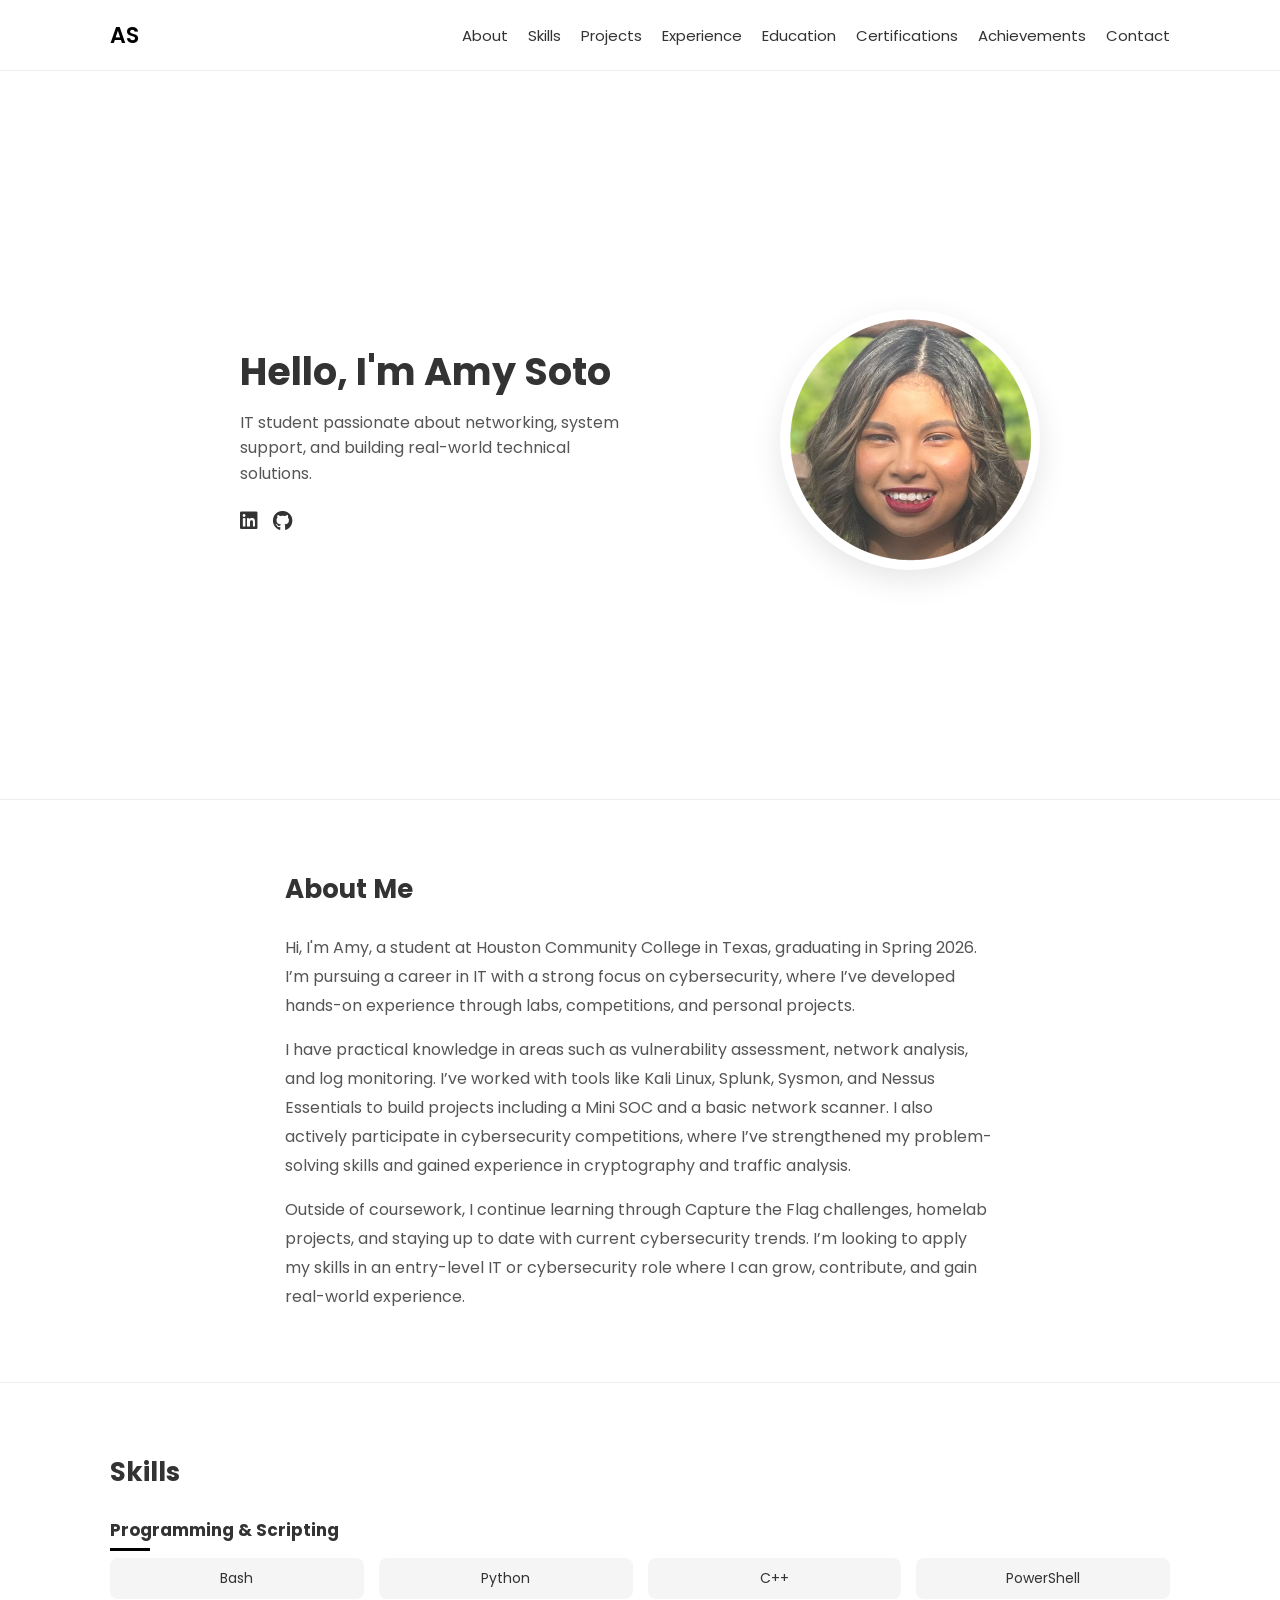
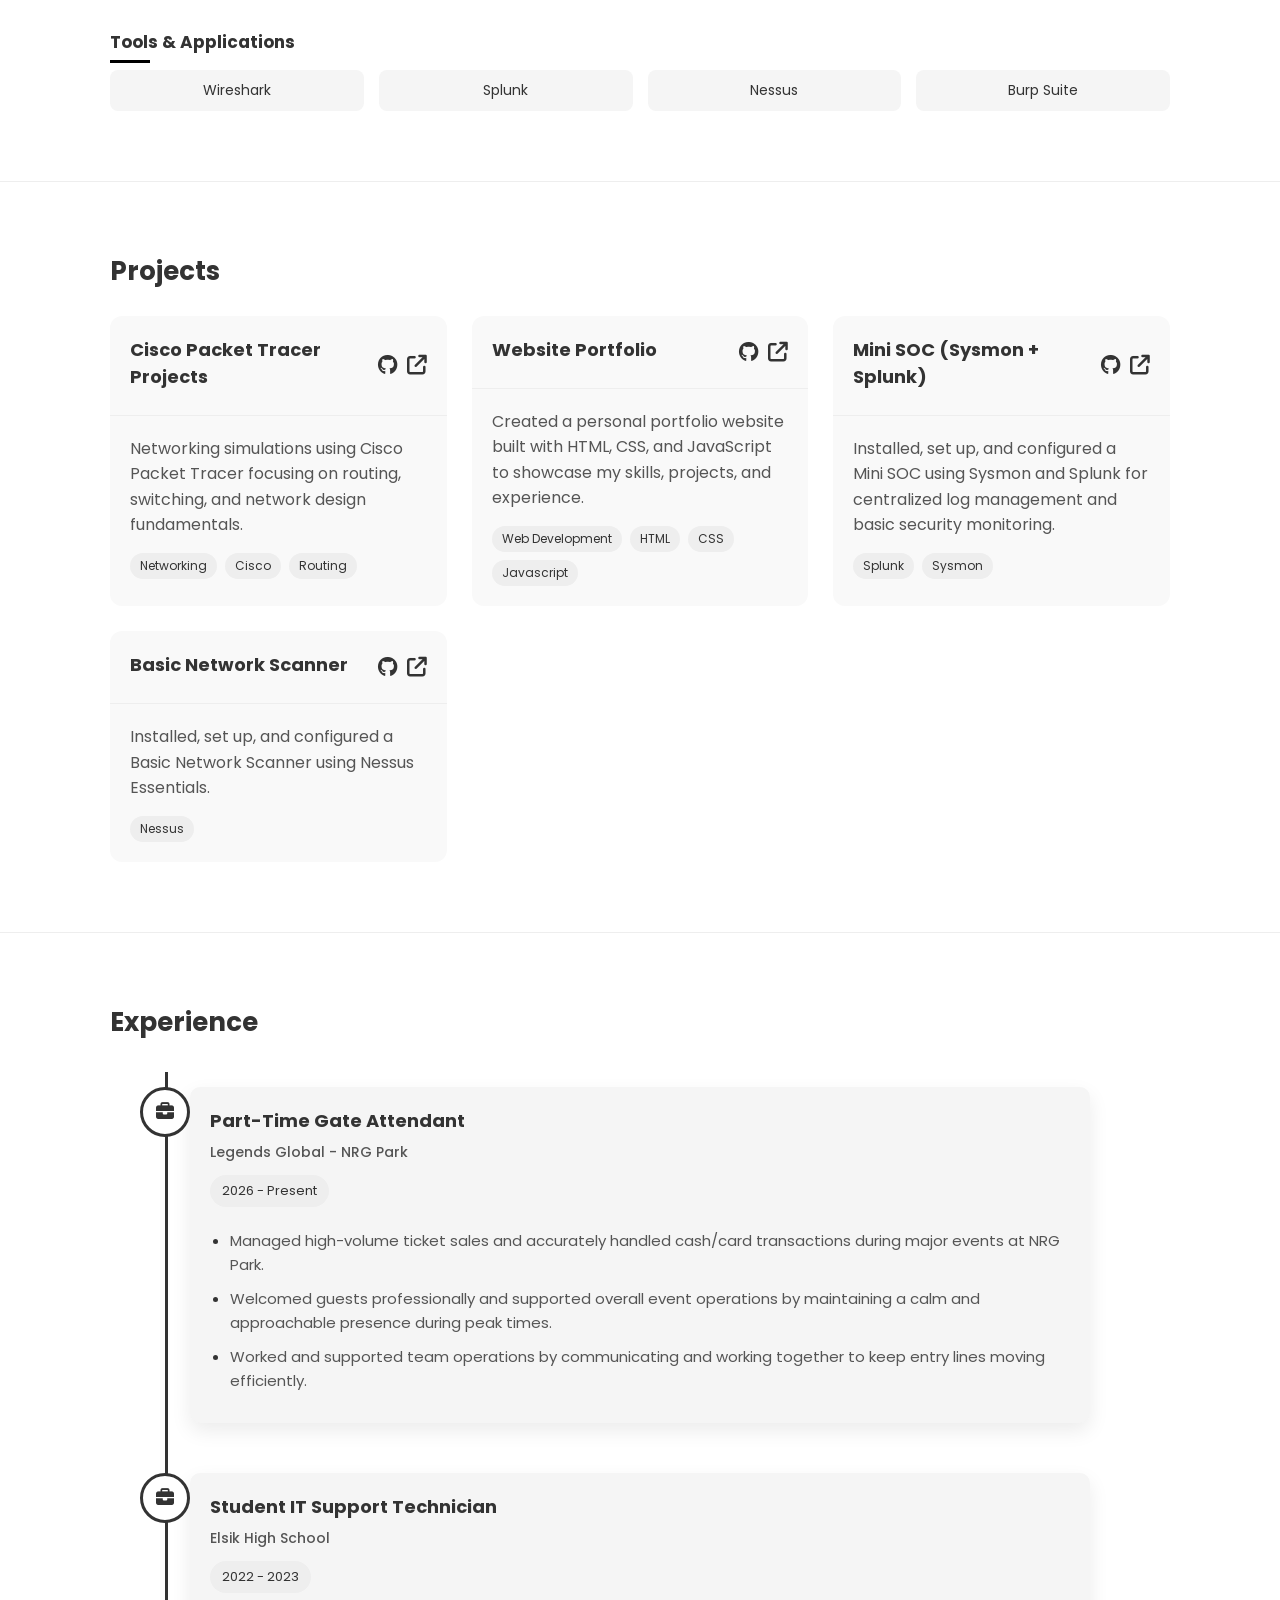
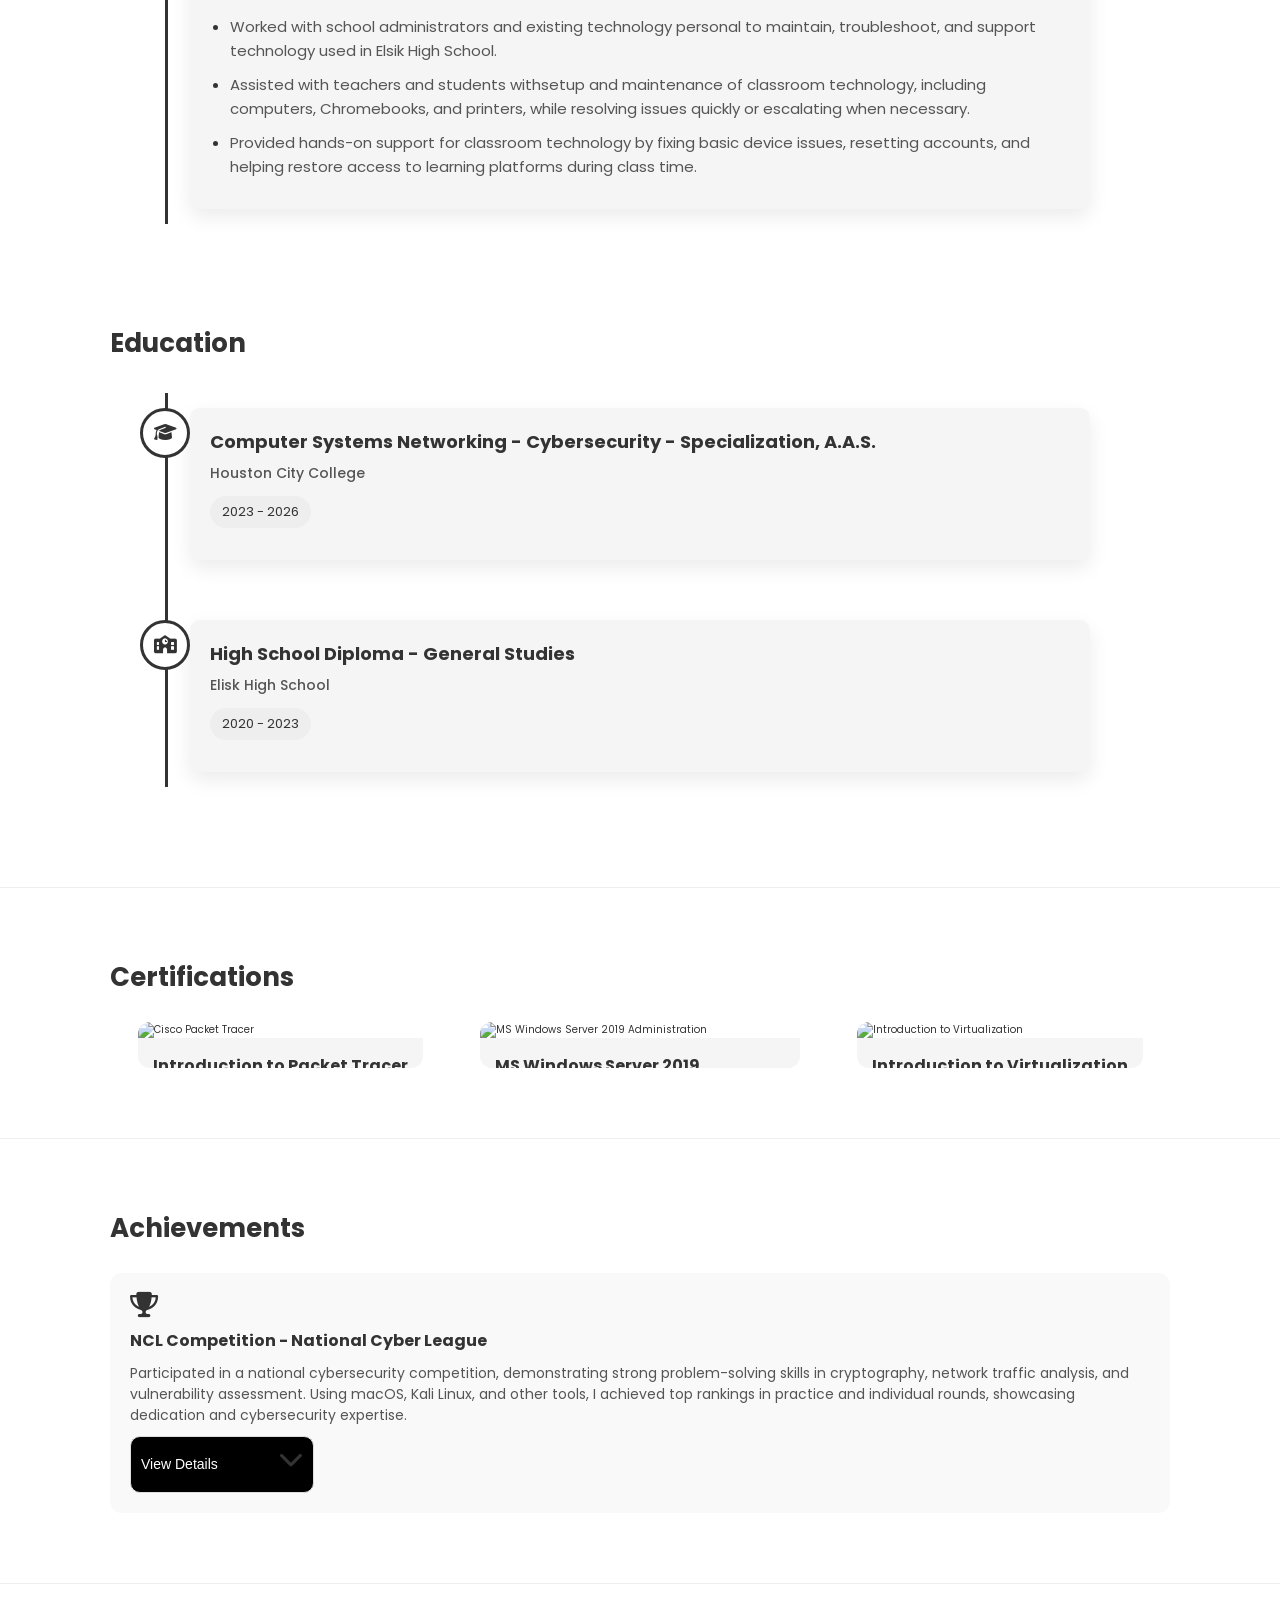
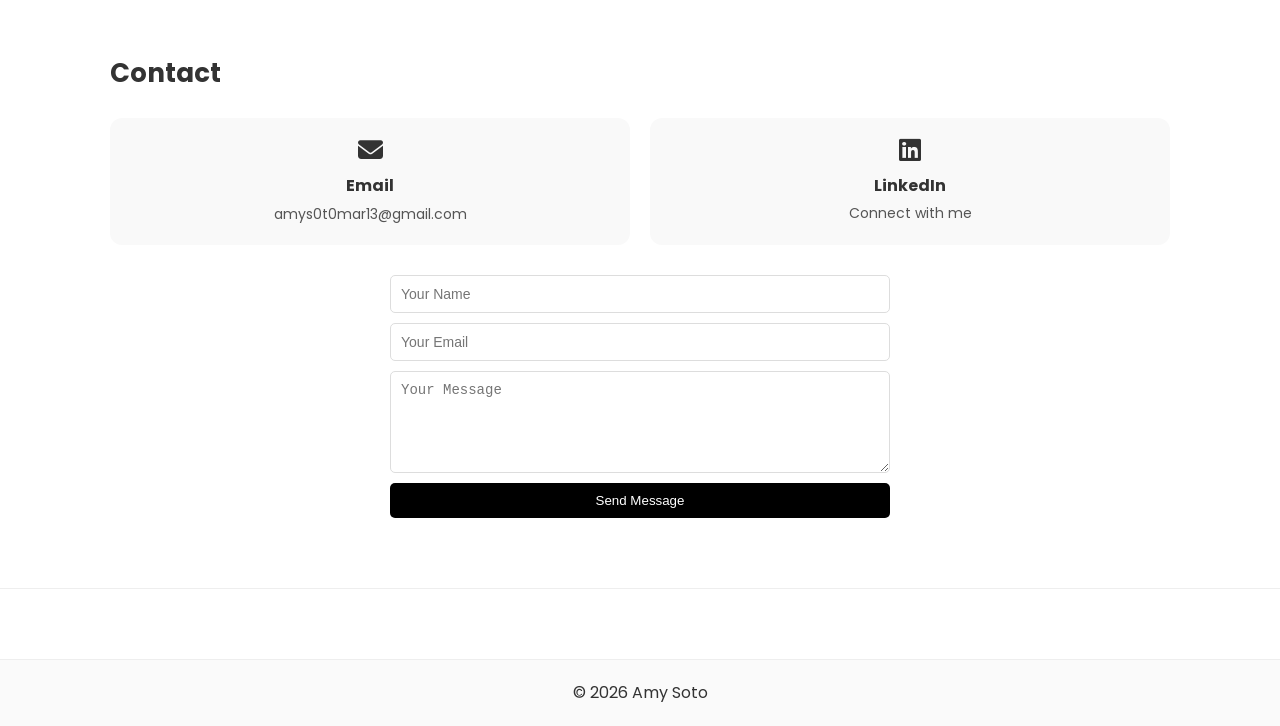
==== commit 7f93647e: "Update index.html" ====
--- a/index.html
+++ b/index.html
@@ -64,7 +64,7 @@
 
         <!-- RIGHT SIDE -->
         <div class="hero-image">
-            <img src="Photo.png" alt="Amy Soto">
+            <img src="assets/Photo.png" alt="Amy Soto">
         </div>
 
     </div>
--- a/styles.css
+++ b/styles.css
@@ -0,0 +1,773 @@
+/* RESET */
+* {
+    margin: 0;
+    padding: 0;
+    box-sizing: border-box;
+}
+
+html {
+    font-size: 62.5%;
+    scroll-behavior: smooth;
+}
+
+body {
+    font-family: 'Poppins', sans-serif;
+    background: #ffffff;
+    color: #333;
+    padding-top: 80px;
+}
+
+/* CONTAINER */
+.container {
+    max-width: 1100px;
+    margin: 0 auto;
+    padding: 0 2rem;
+}
+
+/* HEADER */
+header {
+    position: fixed;
+    top: 0;
+    width: 100%;
+    background: rgba(255,255,255,0.92);
+    backdrop-filter: blur(10px);
+    border-bottom: 1px solid #eee;
+    z-index: 1000;
+}
+
+.nav-container {
+    display: flex;
+    justify-content: space-between;
+    align-items: center;
+    height: 70px;
+}
+
+/* LOGO */
+.logo {
+    font-size: 2.2rem;
+    font-weight: 600;
+    text-decoration: none;
+    color: black;
+}
+
+/* NAV */
+.nav-links {
+    display: flex;
+    gap: 2rem;
+    transition: transform 0.35s cubic-bezier(0.77, 0, 0.175, 1);
+}
+
+.nav-links a {
+    font-size: 1.5rem;
+    text-decoration: none;
+    color: #333;
+    position: relative;
+    transition: 0.3s;
+}
+
+.nav-links a::after {
+    content: "";
+    position: absolute;
+    width: 0%;
+    height: 2px;
+    bottom: -4px;
+    left: 0;
+    background: black;
+    transition: 0.3s;
+}
+
+.nav-links a:hover::after {
+    width: 100%;
+}
+
+.social-icons {
+    display: flex;
+    gap: 1.5rem;
+    margin-top: 2rem;
+}
+
+.social-icons a {
+    font-size: 2rem;
+    color: #333;
+    transition: 0.3s ease;
+    display: inline-block;
+} 
+
+.social-icons a:hover {
+    color: black;
+    transform: scale(1.2);
+}
+
+.social-icons i {
+    transition: 0.3s ease;
+}
+
+
+/* HAMBURGER */
+.menu-toggle {
+    display: none;
+    flex-direction: column;
+    gap: 5px;
+    cursor: pointer;
+}
+
+.menu-toggle span {
+    width: 25px;
+    height: 3px;
+    background: #333;
+}
+
+/* MOBILE */
+@media (max-width: 768px) {
+
+    .menu-toggle {
+        display: flex;
+        z-index: 1100; /* stays above menu */
+    }
+
+    .nav-links {
+        position: fixed;
+        top: 0;
+        right: 0;
+        height: 100vh;
+        width: 70%;
+        max-width: 300px;
+
+        background: white;
+
+        flex-direction: column;
+        justify-content: center;
+        align-items: center;
+        gap: 2.5rem;
+
+        transform: translateX(100%); /* hidden off screen */
+        transition: transform 0.4s ease;
+
+        box-shadow: -10px 0 30px rgba(0,0,0,0.1);
+    }
+
+    .nav-links.active {
+        transform: translateX(0); /* slides in */
+    }
+}
+
+
+/* SECTIONS */
+.section {
+    padding: 7rem 0;
+    border-bottom: 1px solid #eee;
+}
+
+.section-header {
+    margin-bottom: 2.5rem;
+}
+
+.section-header h2 {
+    font-size: 2.6rem;
+}
+
+/* HERO */
+.hero {
+    min-height: 80vh;
+    display: flex;
+    align-items: center;
+}
+
+.hero h1 {
+    font-size: 3.8rem;
+    margin-bottom: 1rem;
+}
+
+.hero p {
+    font-size: 1.6rem;
+    max-width: 500px;
+    color: #555;
+}
+
+/* HERO LAYOUT */
+.hero-container {
+    display: flex;
+    align-items: center;
+    justify-content: space-between;
+    gap: 4rem;
+}
+
+/* TEXT SIDE */
+.hero-text {
+    flex: 1;
+}
+
+/* IMAGE SIDE */
+.hero-image {
+    flex: 1;
+    display: flex;
+    justify-content: flex-end;
+}
+
+.hero-image img {
+    width: 260px;
+    height: 260px;
+    object-fit: cover;
+    border-radius: 50%; /* makes it a circle */
+    box-shadow: 0 10px 30px rgba(0,0,0,0.1);
+}
+
+/* TEXT */
+p {
+    font-size: 1.6rem;
+    line-height: 1.6;
+}
+
+/* ABOUT ME */
+
+/* ABOUT SECTION IMPROVEMENT */
+#about .container {
+    max-width: 750px; /* keeps text readable */
+}
+
+#about p {
+    font-size: 1.6rem;
+    line-height: 1.8;
+    color: #555;
+}
+
+/* space between paragraphs */
+#about p + p {
+    margin-top: 1.6rem;
+}
+
+/* SKILLS */
+.skills-container {
+    display: grid;
+    gap: 3rem;
+}
+
+.skill-category h3 {
+    font-size: 1.7rem;
+    margin-bottom: 1.5rem;
+    position: relative;
+}
+
+.skill-category h3::after {
+    content: "";
+    width: 40px;
+    height: 3px;
+    background: black;
+    position: absolute;
+    left: 0;
+    bottom: -8px;
+}
+
+.skills-grid {
+    display: grid;
+    grid-template-columns: repeat(auto-fit, minmax(120px, 1fr));
+    gap: 1.5rem;
+}
+
+.skill-item {
+    background: #f5f5f5;
+    padding: 1rem;
+    text-align: center;
+    border-radius: 8px;
+    font-size: 1.4rem;
+    transition: 0.2s ease;
+}
+
+.skill-item:hover {
+    transform: translateY(-4px);
+    box-shadow: 0 8px 15px rgba(0,0,0,0.08);
+}
+
+/* PROJECTS */
+.projects-grid {
+    display: grid;
+    grid-template-columns: repeat(auto-fill, minmax(320px, 1fr));
+    gap: 2.5rem;
+}
+
+.project-card {
+    background: #f9f9f9;
+    border-radius: 12px;
+    overflow: hidden;
+    transition: 0.3s ease;
+    display: flex;
+    flex-direction: column;
+}
+
+.project-card:hover {
+    transform: translateY(-8px);
+    box-shadow: 0 15px 30px rgba(0,0,0,0.1);
+}
+
+.project-header h3 {
+    font-size: 1.8rem;
+    margin-bottom: 0.5rem;
+}
+
+.project-header {
+    padding: 2rem;
+    display: flex;
+    justify-content: space-between;
+    align-items: center;
+    border-bottom: 1px solid #eee;
+}
+
+.project-links {
+    display: flex;
+    gap: 1rem;
+}
+
+.project-links a {
+    font-size: 2rem;
+    color: #333;
+    transition: 0.3s ease;
+}
+
+.project-links a:hover {
+    color: black;
+    transform: scale(1.2);
+}
+
+.project-body {
+    padding: 2rem;
+}
+
+.project-description {
+    margin-bottom: 1.5rem;
+    color: #555;
+}
+
+.project-tech {
+    display: flex;
+    flex-wrap: wrap;
+    gap: 0.8rem;
+}
+
+.project-tech span {
+    background: #eee;
+    padding: 0.4rem 1rem;
+    border-radius: 20px;
+    font-size: 1.2rem;
+}
+
+/* EXPERIENCE */
+
+.experience-list {
+    margin-top: 1rem;
+    padding-left: 1.5rem;
+    font-size: 1.5rem;
+    color: #555;
+    line-height: 1.6;
+}
+
+.experience-list li {
+    margin-bottom: 0.6rem;
+}
+
+/* EDUCATION */
+
+.timeline {
+    position: relative;
+    max-width: 1000px;
+    margin: 3rem auto;
+}
+
+.timeline::after {
+    content: '';
+    position: absolute;
+    width: 3px;
+    background-color: #333;
+    top: 0;
+    bottom: 0;
+    left: 25px;
+}
+
+.timeline-item {
+    padding: 15px 50px;
+    position: relative;
+    margin-bottom: 2rem;
+}
+
+.timeline-icon {
+    position: absolute;
+    width: 50px;
+    height: 50px;
+    left: 0;
+    background-color: #fff;
+    border: 3px solid #333;
+    border-radius: 50%;
+    z-index: 1;
+    display: flex;
+    align-items: center;
+    justify-content: center;
+}
+
+.timeline-icon i {
+    color: #333;
+    font-size: 1.8rem;
+}
+
+.timeline-content {
+    padding: 2rem;
+    background-color: #f5f5f5;
+    border-radius: 10px;
+    box-shadow: 0 8px 20px rgba(0,0,0,0.08);
+    transition: 0.3s ease;
+}
+
+.timeline-content:hover {
+    transform: translateY(-6px);
+    box-shadow: 0 15px 30px -10px rgba(0, 0, 0, 0.15);
+}
+
+.timeline-content h3 {
+    font-size: 1.8rem;
+    margin-bottom: 8px;
+}
+
+.timeline-content h4 {
+    font-size: 1.4rem;
+    margin-bottom: 12px;
+    font-weight: 500;
+    color: #555;
+}
+
+.timeline-date {
+    display: inline-block;
+    padding: 6px 12px;
+    background-color: #eee;
+    color: #333;
+    border-radius: 20px;
+    font-size: 1.3rem;
+    margin-bottom: 1.2rem;
+}
+
+.timeline-content ul {
+    list-style-type: disc;
+    padding-left: 20px;
+    color: #555;
+}
+
+.timeline-content ul li {
+    margin-bottom: 10px;
+}
+
+.timeline-content ul li::marker {
+    color: #333;
+}
+
+.timeline-content p {
+    color: #555;
+}
+
+
+/* CERT GRID */
+.cert-grid {
+    display: grid;
+    grid-template-columns: repeat(auto-fit, minmax(280px, 1fr));
+    gap: 2rem;
+}
+
+/* CARD */
+.cert-card {
+    border-radius: 12px;
+    overflow: hidden;
+    transition: 0.3s ease;
+    max-width: 320px;   /* controls card width */
+    margin: 0 auto;     /* centers it nicely */
+    cursor: pointer;
+     will-change: transform;
+
+}
+
+/* IMAGE */
+.cert-image {
+    position: relative;
+    overflow: hidden;
+}
+
+.cert-image img {
+    width: 100%;
+    max-height: 220px;  /* controls size */
+    object-fit: contain; /* ensures nothing gets cut */
+    transition: transform 0.4s ease, filter 0.4s ease;
+}
+
+/* HOVER IMAGE EFFECT */
+.cert-card:hover .cert-image img {
+    filter: brightness(1);
+    transform: scale(1.05);
+}
+
+/* OVERLAY TITLE */
+.cert-overlay {
+    position: absolute;
+    bottom: 10px;
+    left: 10px;
+    font-size: 1.8rem;
+    color: white;
+    font-weight: 600;
+    transition: 0.3s;
+}
+
+.cert-card:hover .cert-overlay {
+    opacity: 0;
+}
+
+/* CONTENT */
+.cert-content {
+    padding: 1.5rem;
+    background: #f5f5f5;
+
+    max-height: 0;
+    overflow: hidden;
+    transition: max-height 0.4s ease;
+}
+
+/* EXPAND */
+.cert-card:hover .cert-content {
+    max-height: 150px;
+}
+
+.cert-content h3 {
+    font-size: 1.6rem;
+}
+
+.cert-content p {
+    font-size: 1.4rem;
+    color: #555;
+}
+
+/* ACHIEVEMENTS */
+
+.achievements-grid {
+    display: grid;
+    grid-template-columns: repeat(auto-fit, minmax(280px, 1fr));
+    gap: 2rem;
+}
+
+/* CARD */
+.achievement-card {
+    border-radius: 12px;
+    overflow: hidden;
+    background: #f9f9f9;
+    padding: 2rem;
+    transition: 0.3s ease;
+}
+
+/* HOVER EFFECT */
+.achievement-card:hover {
+    transform: translateY(-6px);
+    box-shadow: 0 10px 25px rgba(0,0,0,0.1);
+}
+
+/* ICON */
+.achievement-card i {
+    font-size: 2.5rem;
+    margin-bottom: 1rem;
+    color: #333;
+    display: block;
+}
+
+/* TITLE */
+.achievement-card h3 {
+    font-size: 1.6rem;
+    margin-bottom: 1rem;
+}
+
+/* DESCRIPTION */
+.achievement-card p {
+    font-size: 1.4rem;
+    color: #555;
+    margin-bottom: 1rem;
+    line-height: 1.5;
+}
+
+/* TOGGLE BUTTON */
+.achievement-btn {
+    width: 18%;
+    margin-top: 1rem;
+    padding: 1 rem, 1.2rem;
+    background: black;
+    border: 1px solid #ddd;
+    border-radius: 10px;
+    cursor: pointer;
+    font-size: 1.4rem;
+    font-weight: 500;
+    display: flex;
+    justify-content: space-between;
+    align-items: center;
+    transition: all 0.3s ease;
+}
+
+.achievement-btn:hover {
+    background: #e2e2e2;
+     border-color: #bbb;
+    transform: translateY(-2px);
+    box-shadow: 0 6px 15px rgba(0,0,0,0.08);
+}
+
+/* COLLAPSIBLE CONTENT */
+.achievement-content {
+    max-height: 0;
+    overflow: hidden;
+    opacity: 0;
+    transition: all 0.4s ease;
+    margin-top: 0;
+}
+
+/* OPEN STATE */
+.achievement-card.active .achievement-content {
+    max-height: 500px;
+    opacity: 1;
+    margin-top: 1rem;
+}
+
+/* ARROW ROTATION */
+.achievement-btn i {
+    transition: 0.3s ease;
+}
+
+.achievement-card.active .achievement-btn i {
+    transform: rotate(180deg);
+}
+
+/* IMAGE GRID (PROOF SECTION) */
+.achievement-gallery {
+    display: grid;
+    grid-template-columns: 1fr 1fr;
+    gap: 1rem;
+    margin-top: 1rem;
+}
+
+/* IMAGE ITEM */
+.achievement-proof {
+    text-align: center;
+}
+
+.achievement-proof img {
+    width: 100%;
+    height: 100px;
+    object-fit: cover;
+    border-radius: 8px;
+    transition: 0.3s ease;
+    cursor: pointer;
+}
+
+.achievement-proof img:hover {
+    transform: scale(1.05);
+}
+
+/* CAPTION */
+.achievement-proof span {
+    display: block;
+    margin-top: 0.5rem;
+    font-size: 1.2rem;
+    color: #555;
+}
+
+.pdf-link {
+    display: inline-block;
+    padding: 0.6rem 1rem;
+    background: #eee;
+    border-radius: 6px;
+    font-size: 1.3rem;
+    text-decoration: none;
+    color: #333;
+    transition: 0.3s ease;
+}
+
+.pdf-link:hover {
+    background: #ddd;
+}
+
+/* CONTACT */
+
+/* GRID */
+.contact-grid {
+    display: grid;
+    grid-template-columns: repeat(auto-fit, minmax(220px, 1fr));
+    gap: 2rem;
+    margin-bottom: 3rem;
+}
+
+/* CARD */
+.contact-card {
+    background: #f9f9f9;
+    padding: 2rem;
+    border-radius: 12px;
+    text-align: center;
+    transition: 0.3s ease;
+}
+
+.contact-card:hover {
+    transform: translateY(-5px);
+    box-shadow: 0 10px 25px rgba(0,0,0,0.1);
+}
+
+/* ICON */
+.contact-card i {
+    font-size: 2.5rem;
+    margin-bottom: 1rem;
+}
+
+/* TITLE */
+.contact-card h3 {
+    font-size: 1.6rem;
+    margin-bottom: 0.5rem;
+}
+
+/* TEXT */
+.contact-card p,
+.contact-card a {
+    font-size: 1.4rem;
+    color: #555;
+    text-decoration: none;
+}
+
+/* FORM CENTERED */
+.contact-form {
+    max-width: 500px;
+    margin: 0 auto;
+}
+
+
+
+/* FORM */
+form {
+    display: flex;
+    flex-direction: column;
+    max-width: 400px;
+}
+
+input, textarea {
+    padding: 1rem;
+    margin-bottom: 1rem;
+    border: 1px solid #ddd;
+    border-radius: 5px;
+    font-size: 1.4rem;
+}
+
+button {
+    padding: 1rem;
+    background: black;
+    color: white;
+    border: none;
+    border-radius: 5px;
+    cursor: pointer;
+    transition: 0.3s ease;
+}
+
+button:hover {
+    background: #333;
+}
+
+/* FOOTER */
+footer {
+    text-align: center;
+    padding: 2rem;
+    font-size: 1.3rem;
+    background: #fafafa;
+}
+
+
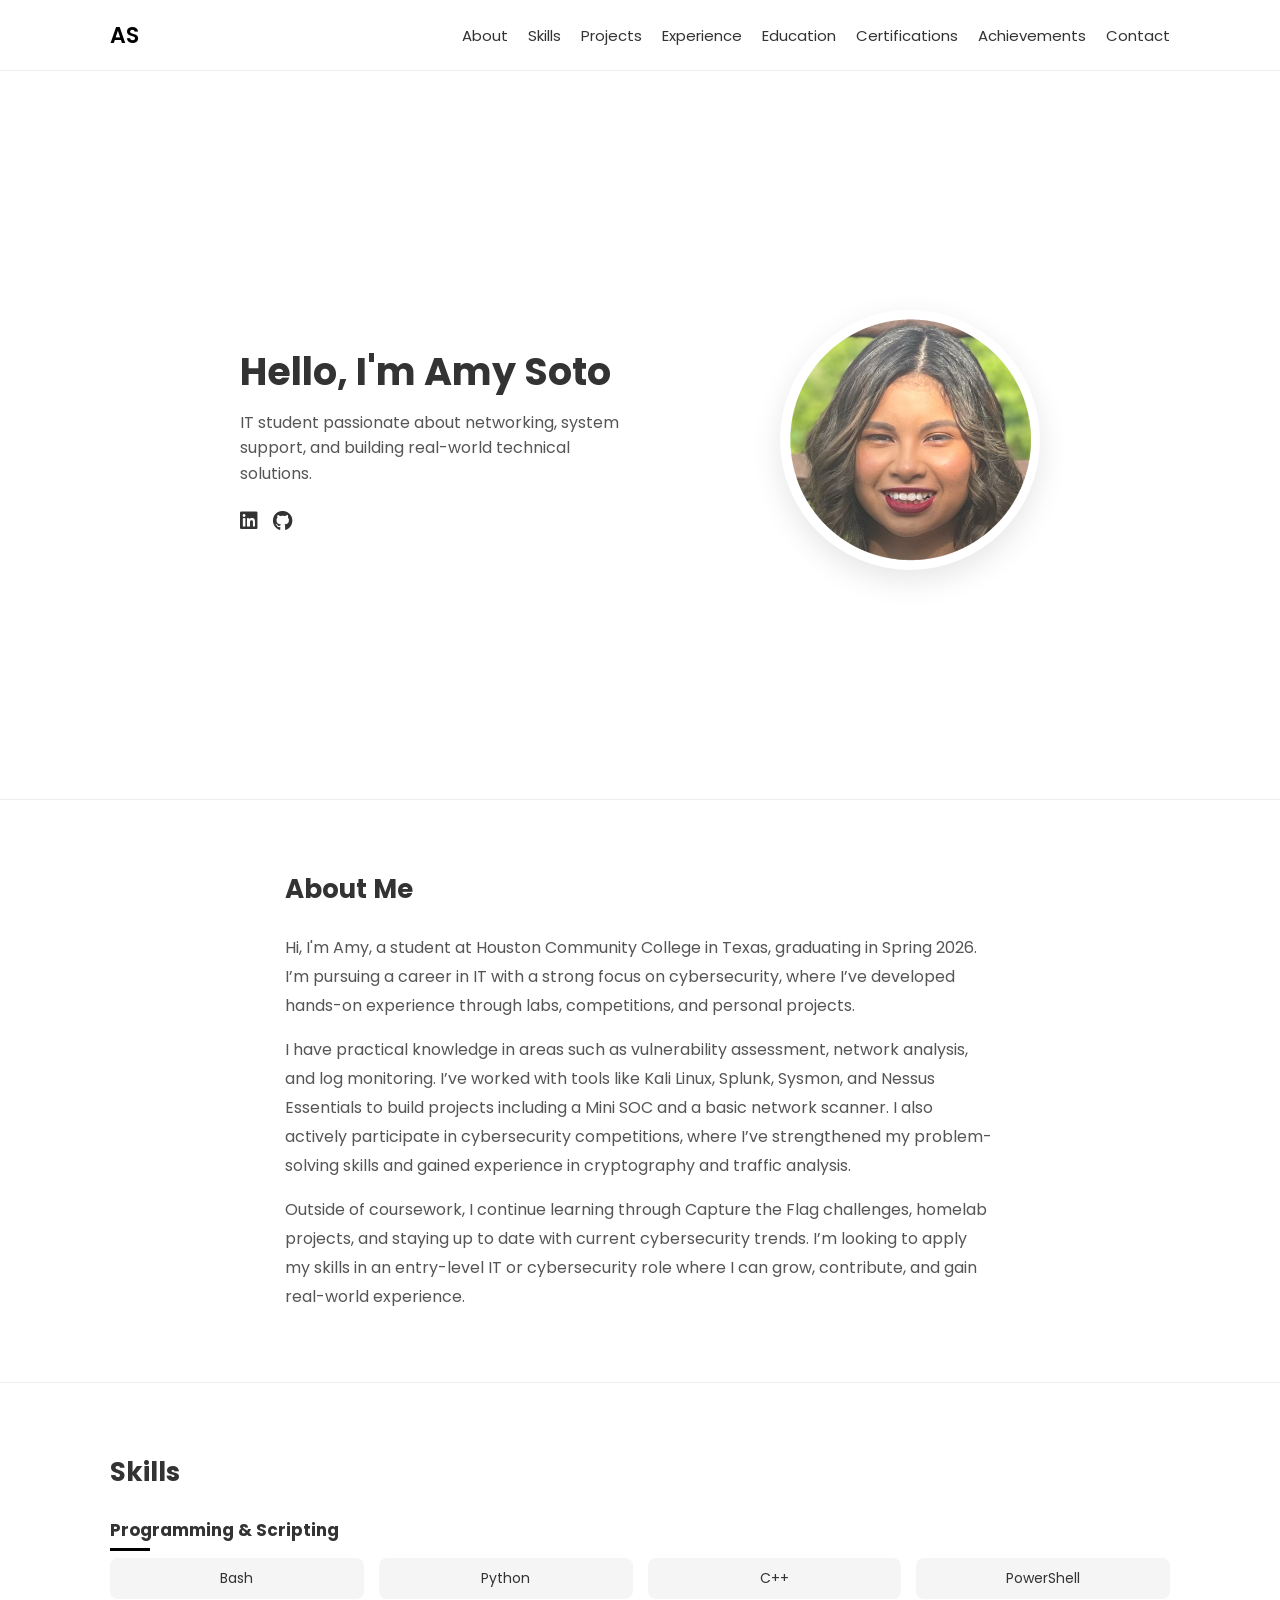
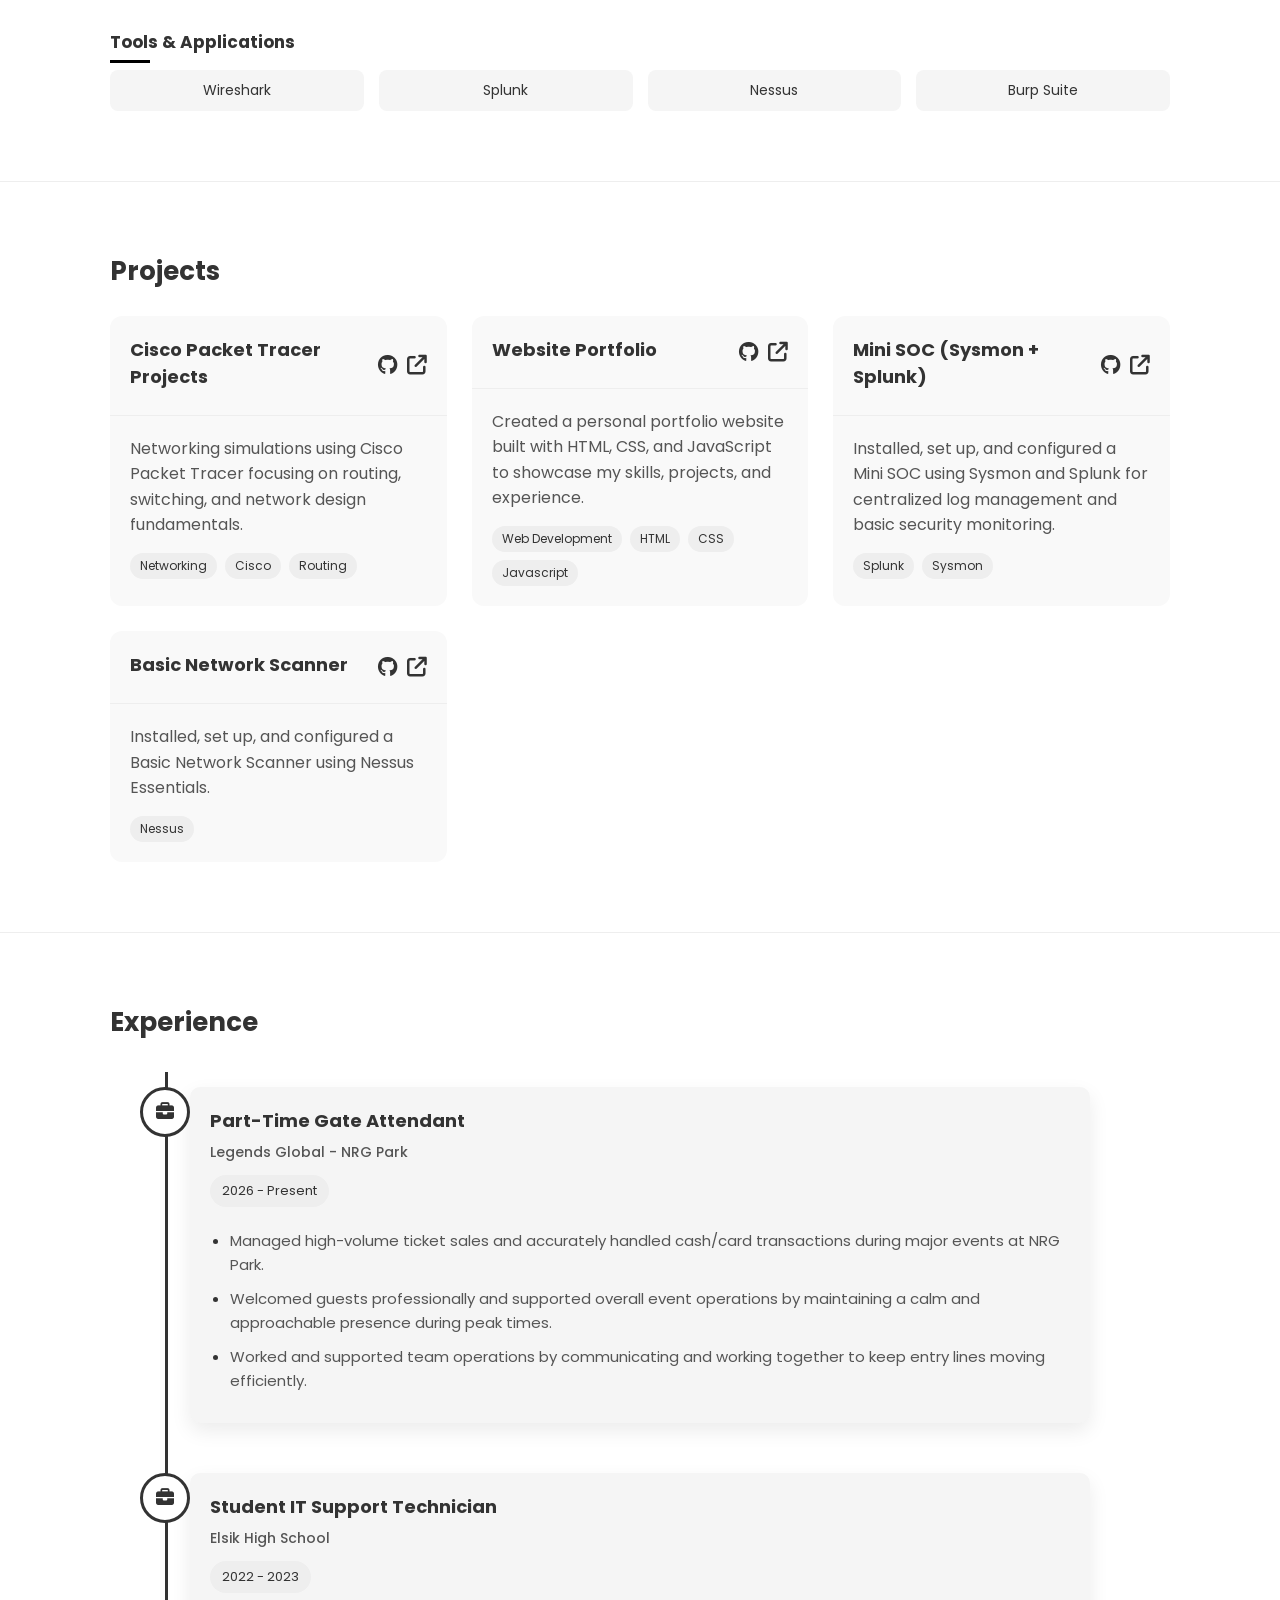
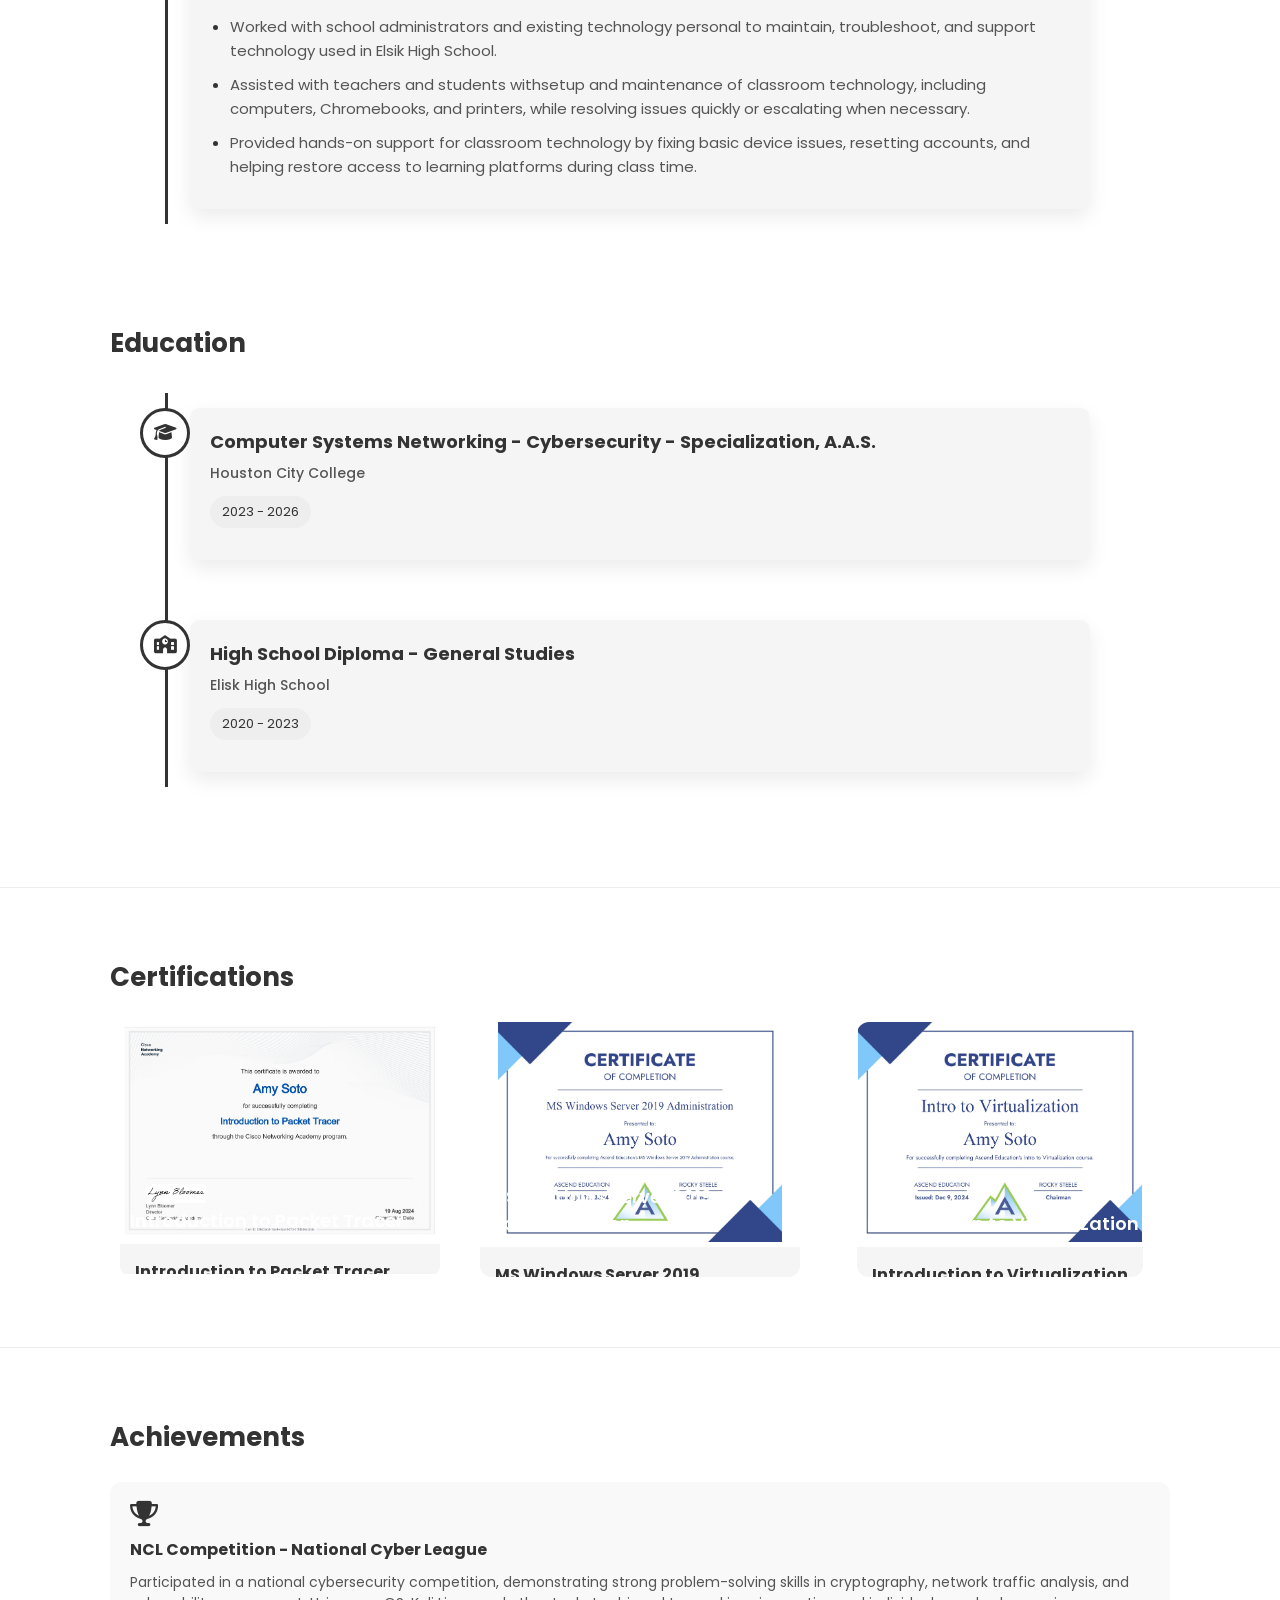
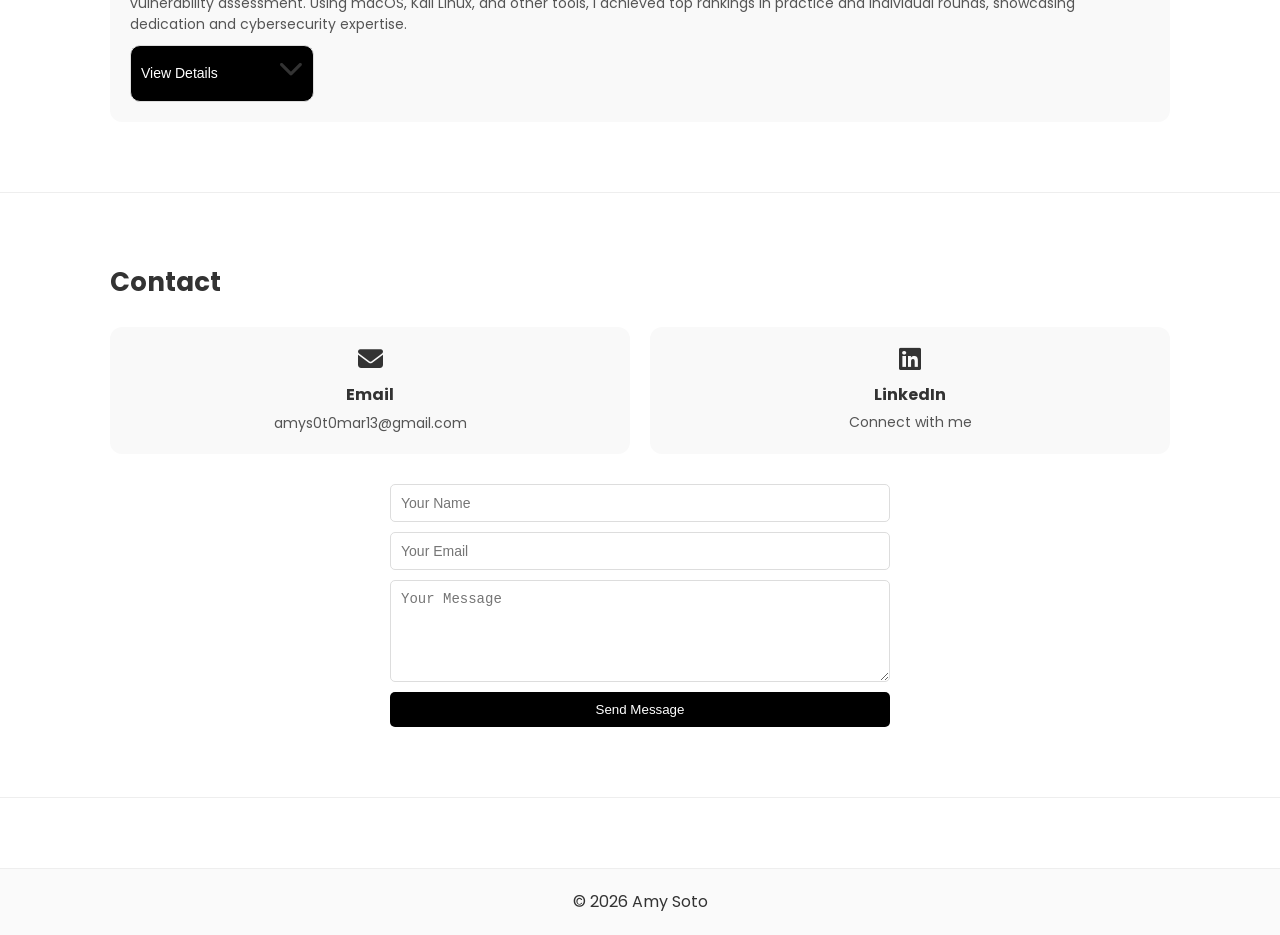
==== commit d8e16df4: "Update index.html" ====
--- a/index.html
+++ b/index.html
@@ -345,7 +345,7 @@
         <div class="cert-grid">
             <div class="cert-card">
                 <div class="cert-image">
-                    <img src="packettracer.jpg" alt="Cisco Packet Tracer">
+                    <img src="assets/packettracer.jpg" alt="Cisco Packet Tracer">
                     <h3 class="cert-overlay">Introduction to Packet Tracer</h3>
                 </div>
 
@@ -357,7 +357,7 @@
             
             <div class="cert-card">
                 <div class="cert-image">
-                    <img src="MS Certificate (1)_page-0001.jpg" alt="MS Windows Server 2019 Administration">
+                    <img src="assets/MS Certificate (1)_page-0001.jpg" alt="MS Windows Server 2019 Administration">
                     <h3 class="cert-overlay">MS Windows Server 2019 Administration</h3>
                 </div>
 
@@ -368,7 +368,7 @@
 
             <div class="cert-card">
                 <div class="cert-image">
-                    <img src="Intro to virtualization_page-0001.jpg" alt="Introduction to Virtualization">
+                    <img src="assets/Intro to virtualization_page-0001.jpg" alt="Introduction to Virtualization">
                     <h3 class="cert-overlay">Introduction to Virtualization</h3>
                 </div>
 
@@ -418,21 +418,21 @@
         <div class="achievement-gallery">
 
             <div class="achievement-proof">
-                <a href="Practice Score Breakdown - NCL Spring 2026 Practice Game _ Cyber Skyline.pdf" target="_blank" class="pdf-link">
+                <a href="assets/Practice Score Breakdown - NCL Spring 2026 Practice Game _ Cyber Skyline.pdf" target="_blank" class="pdf-link">
                     View Score Report
                 </a>
                 <span>Practice Game: 60th Global, 3rd HCC</span>
             </div>
 
             <div class="achievement-proof">
-                <a href="Individual Score Breakdown - NCL Spring 2026 Individual Game _ Cyber Skyline.pdf" target="_blank" class="pdf-link">
+                <a href="assets/Individual Score Breakdown - NCL Spring 2026 Individual Game _ Cyber Skyline.pdf" target="_blank" class="pdf-link">
                     View Score Report
                 </a>
                 <span>Individual Game: 713th Global, 10th HCC</span>
             </div>
 
             <div class="achievement-proof">
-                <a href="Team Game.pdf"  target="_blank" class="pdf-link">
+                <a href="assets/Team Game.pdf"  target="_blank" class="pdf-link">
                     View Score Report
                     </a>
                 <span>Team Game: 23rd Global, 1st HCC</span>
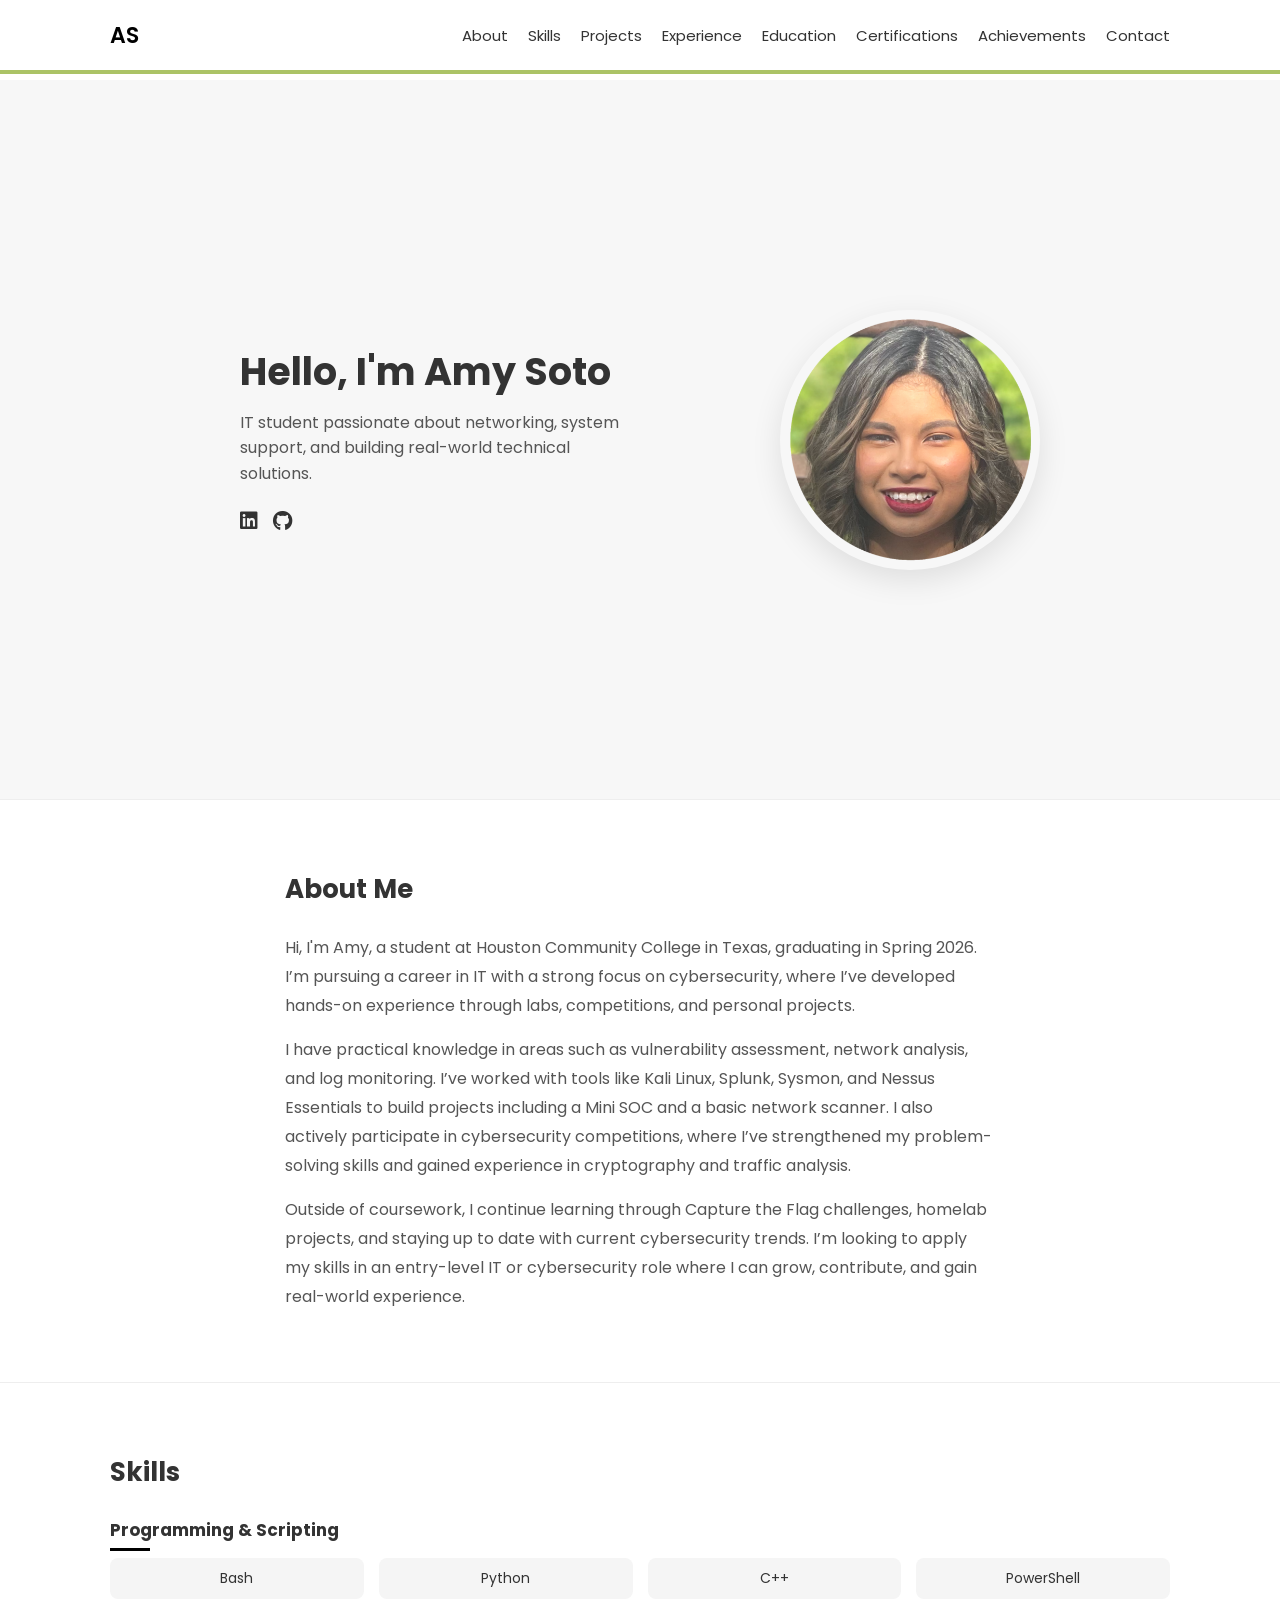
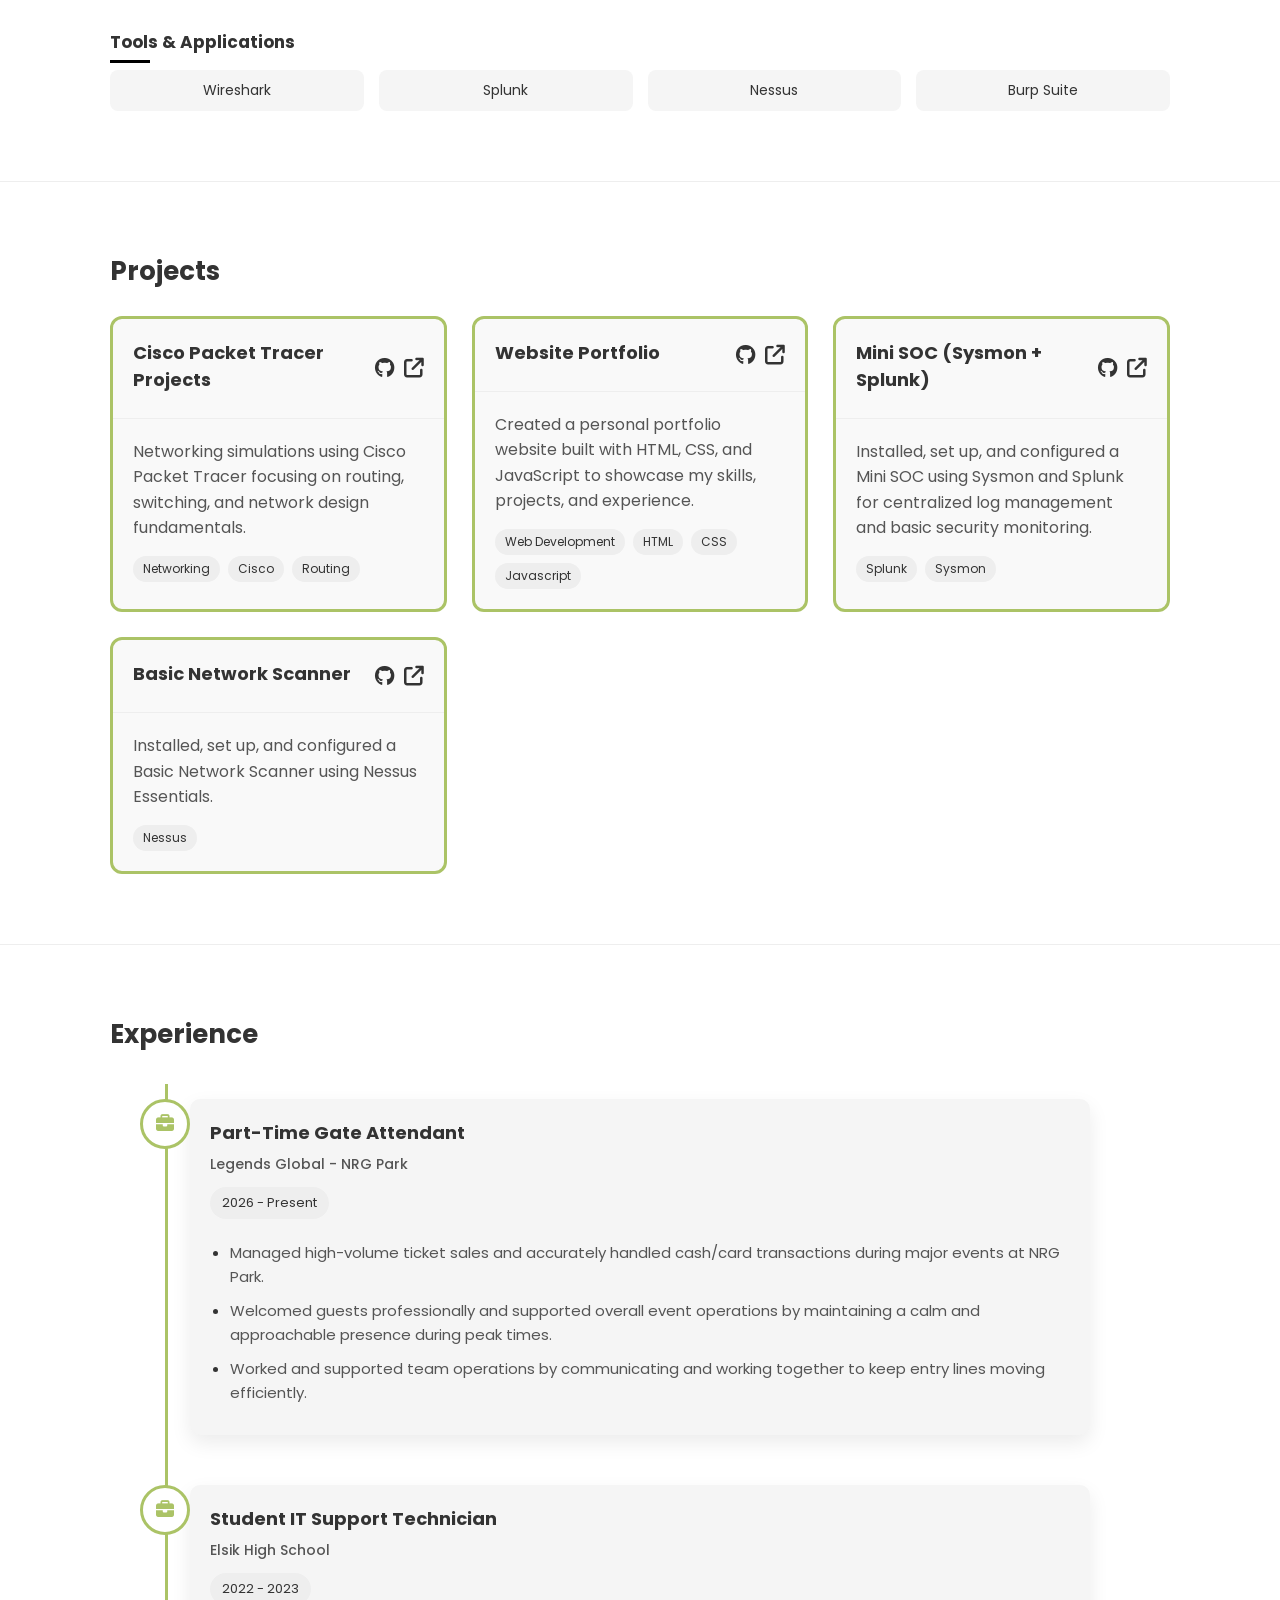
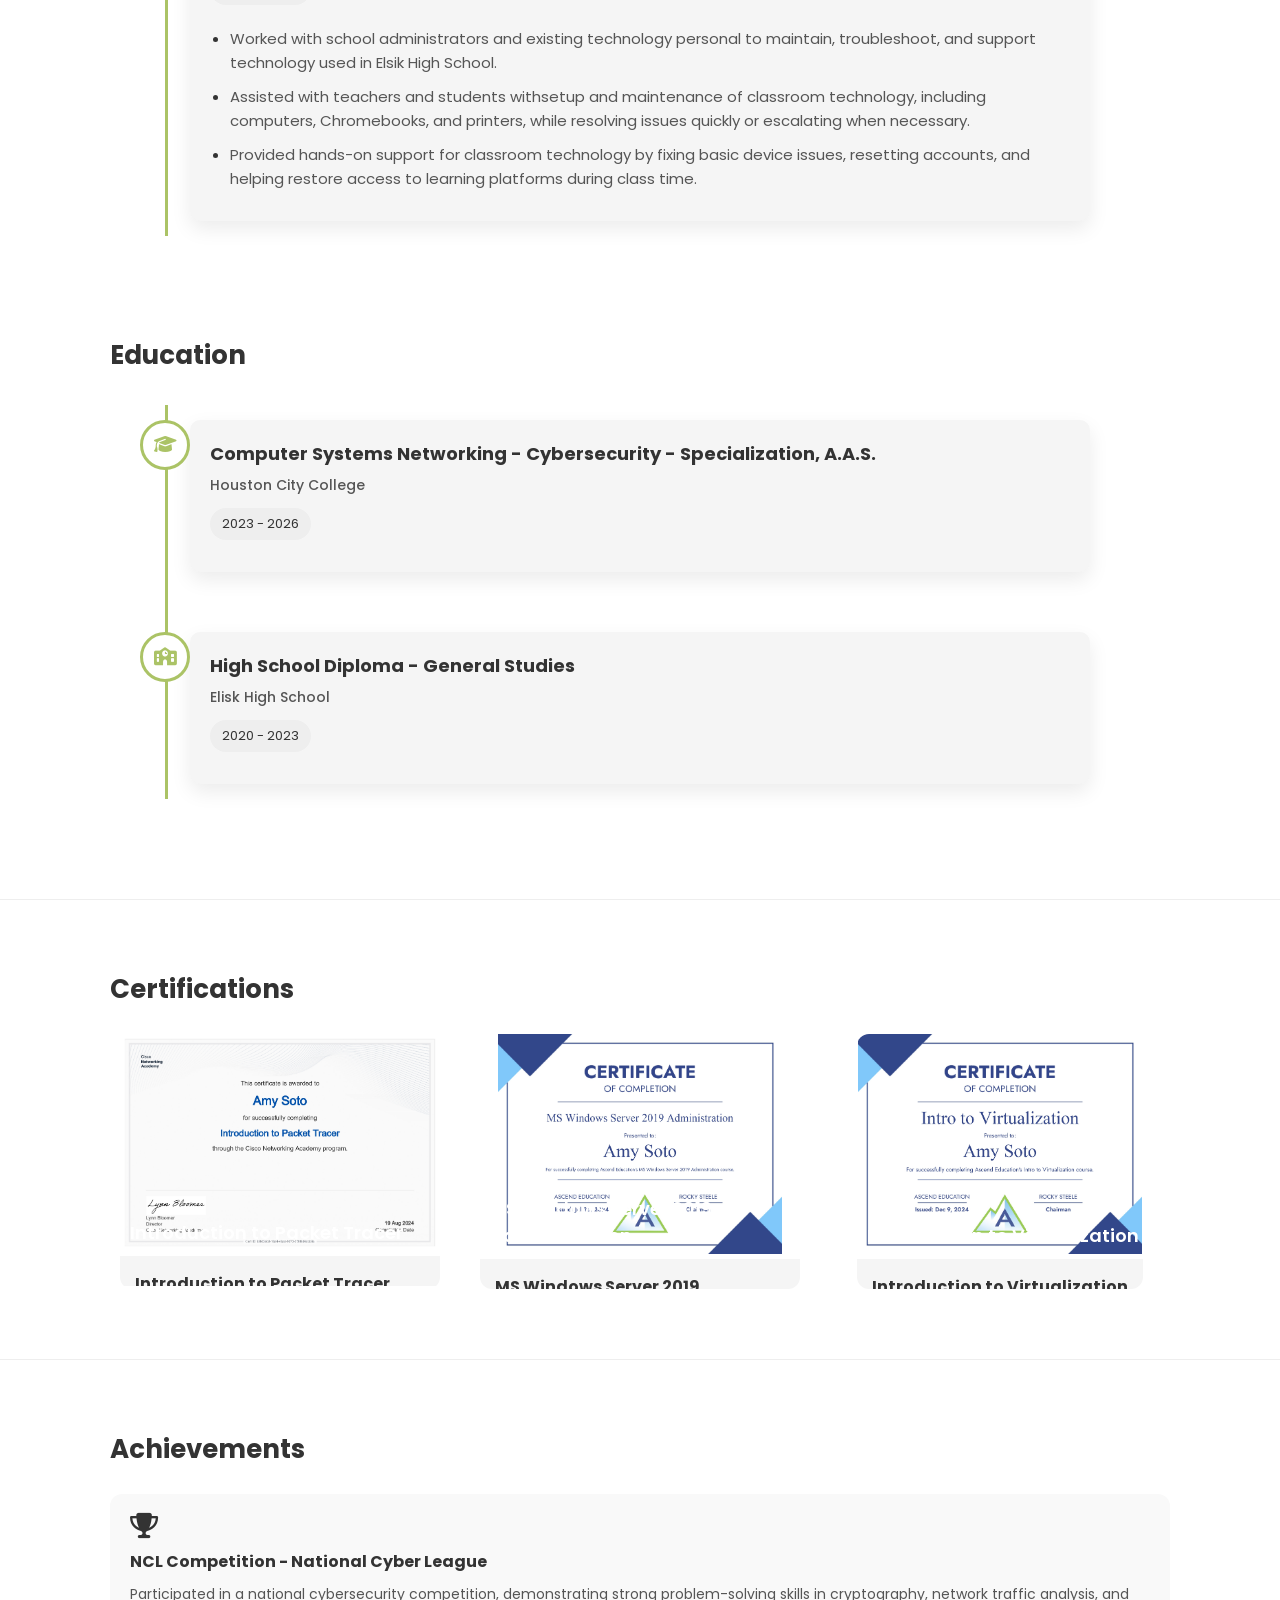
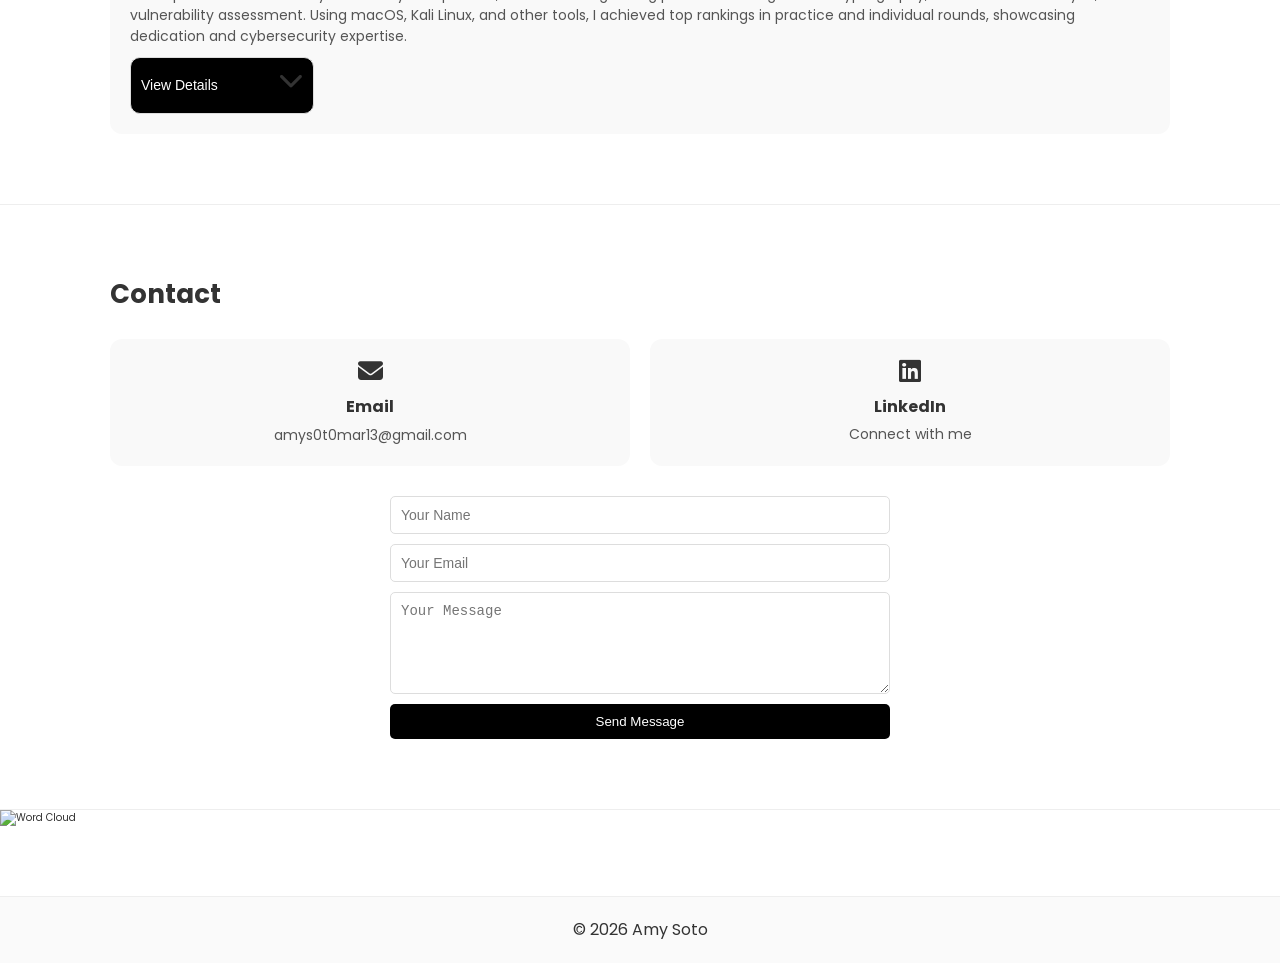
==== commit 72f38906: "Update index.html" ====
--- a/index.html
+++ b/index.html
@@ -484,8 +484,17 @@
 
     </div>
 </section>
+     
+<section>
+     <div class="wordcloud-container">
+            <img src="assets/wordcloud.jpg" alt="Word Cloud">
+        </div>
+ </section>
+
+     
 
 </main>
+    
 
 <footer>
     <p>© 2026 Amy Soto</p>
--- a/styles.css
+++ b/styles.css
@@ -31,7 +31,7 @@
     width: 100%;
     background: rgba(255,255,255,0.92);
     backdrop-filter: blur(10px);
-    border-bottom: 1px solid #eee;
+    border-bottom: 4px solid #abc366;
     z-index: 1000;
 }
 
@@ -72,7 +72,7 @@
     height: 2px;
     bottom: -4px;
     left: 0;
-    background: black;
+    background: #abc366;
     transition: 0.3s;
 }
 
@@ -94,7 +94,7 @@
 } 
 
 .social-icons a:hover {
-    color: black;
+    color: #abc366;
     transform: scale(1.2);
 }
 
@@ -114,7 +114,7 @@
 .menu-toggle span {
     width: 25px;
     height: 3px;
-    background: #333;
+    background: #abc366;
 }
 
 /* MOBILE */
@@ -171,6 +171,7 @@
     min-height: 80vh;
     display: flex;
     align-items: center;
+    background-color: #f7f7f7;
 }
 
 .hero h1 {
@@ -292,6 +293,7 @@
     transition: 0.3s ease;
     display: flex;
     flex-direction: column;
+    border: 3px solid #abc366;
 }
 
 .project-card:hover {
@@ -324,7 +326,7 @@
 }
 
 .project-links a:hover {
-    color: black;
+    color: #abc366;
     transform: scale(1.2);
 }
 
@@ -376,7 +378,7 @@
     content: '';
     position: absolute;
     width: 3px;
-    background-color: #333;
+    background-color: #abc366;
     top: 0;
     bottom: 0;
     left: 25px;
@@ -394,7 +396,7 @@
     height: 50px;
     left: 0;
     background-color: #fff;
-    border: 3px solid #333;
+    border: 3px solid #abc366;
     border-radius: 50%;
     z-index: 1;
     display: flex;
@@ -403,7 +405,7 @@
 }
 
 .timeline-icon i {
-    color: #333;
+    color: #abc366;
     font-size: 1.8rem;
 }
 
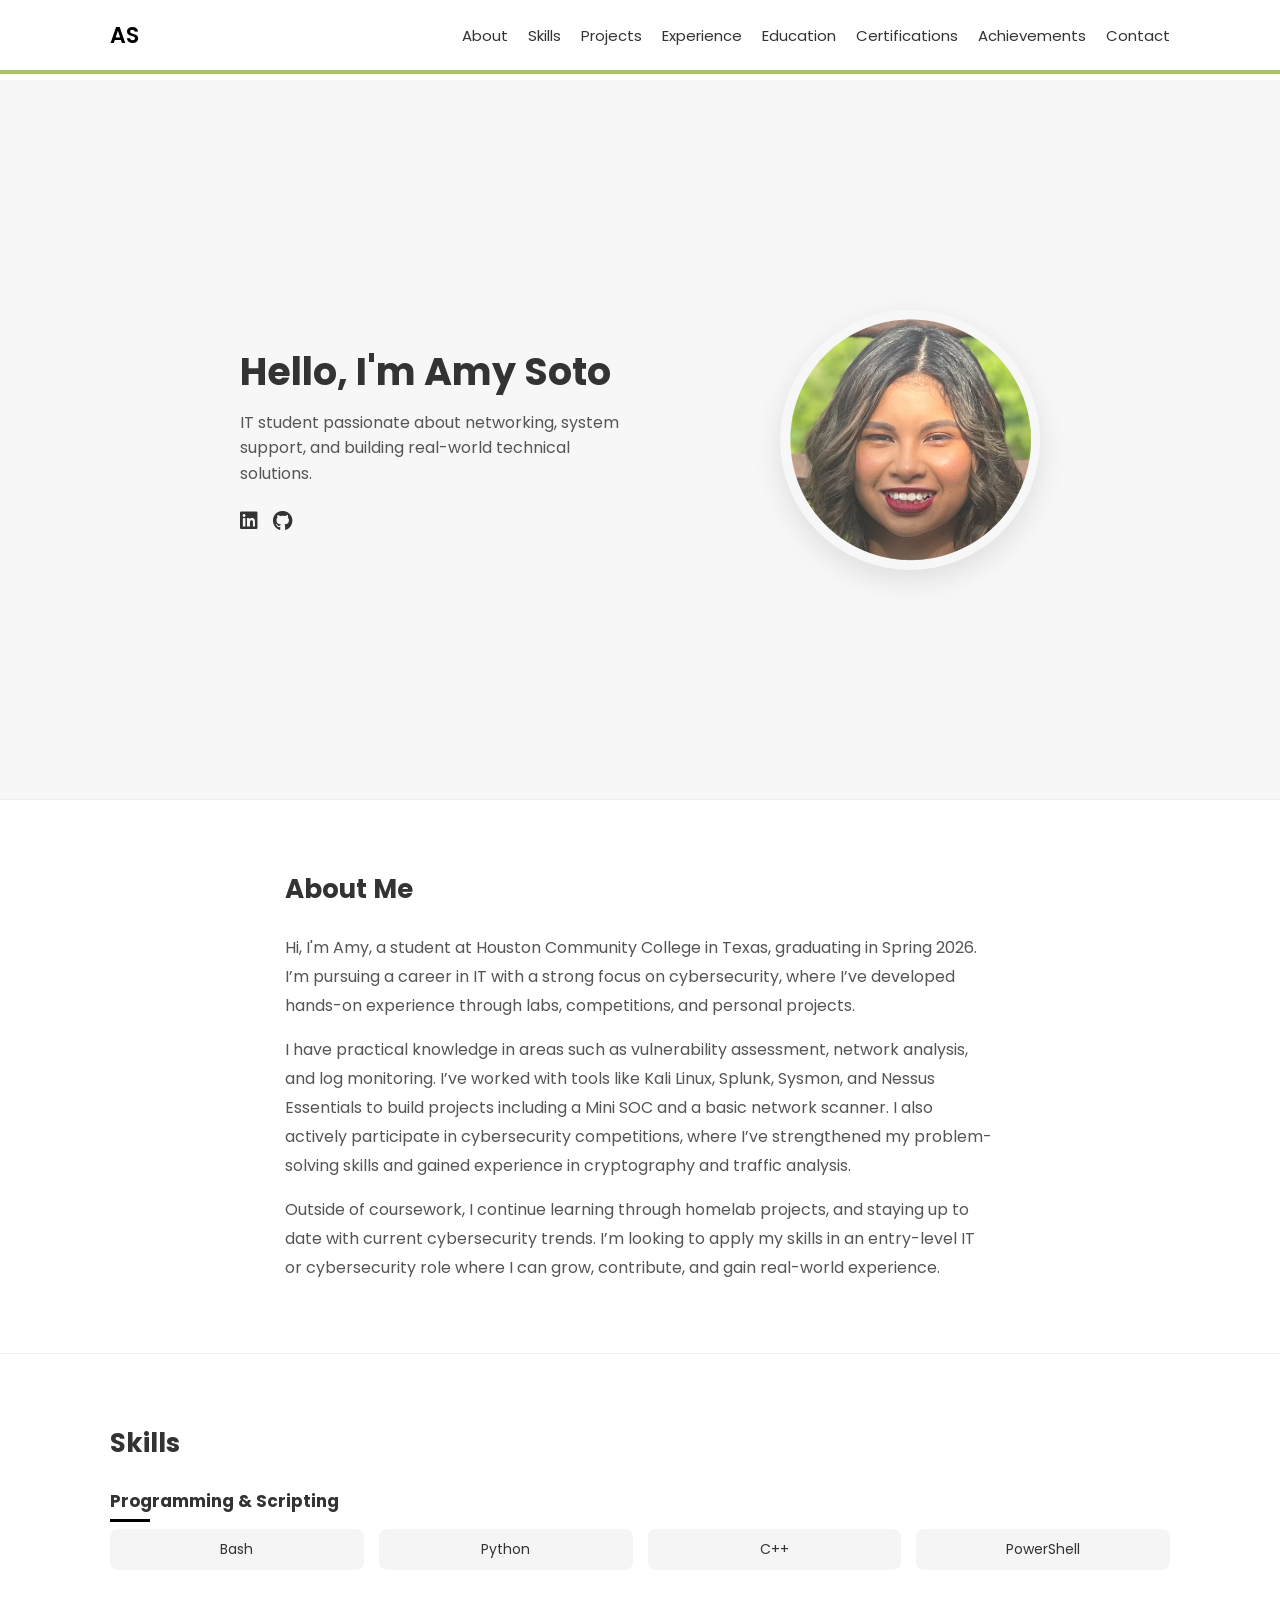
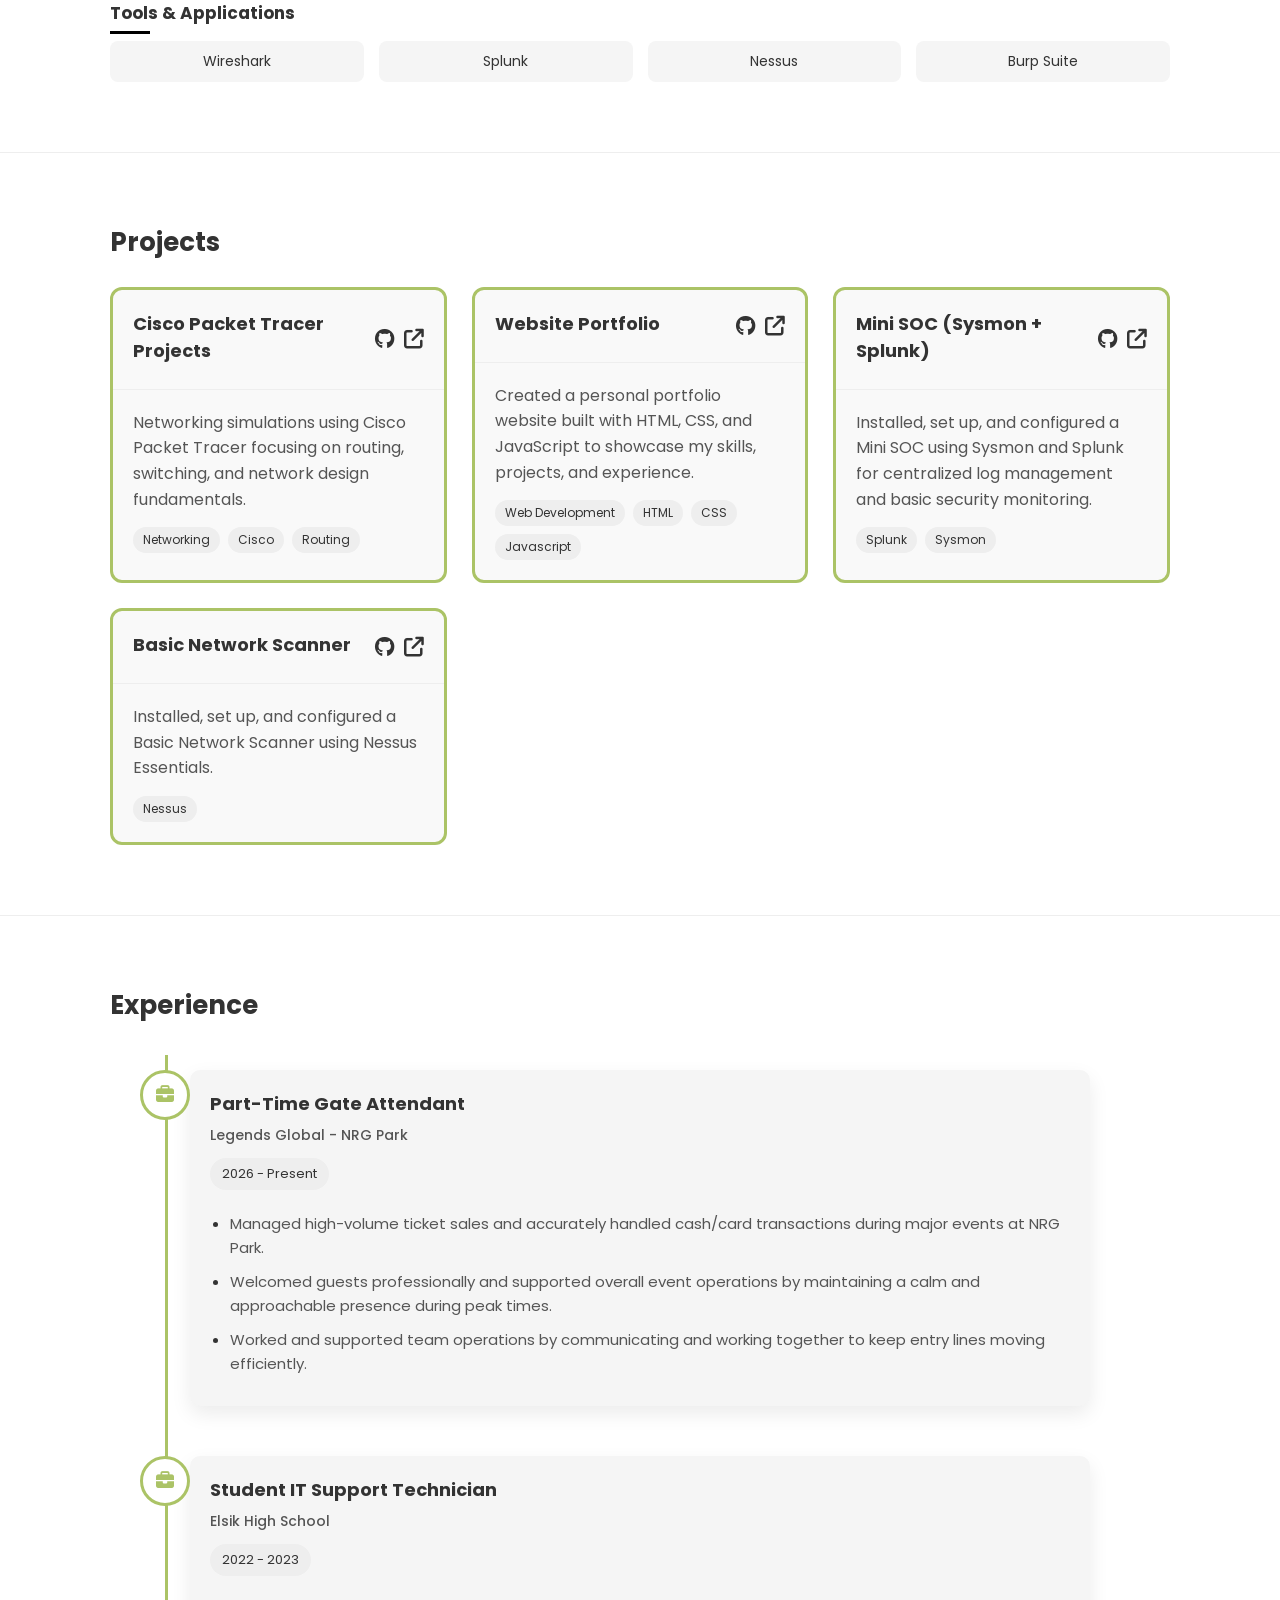
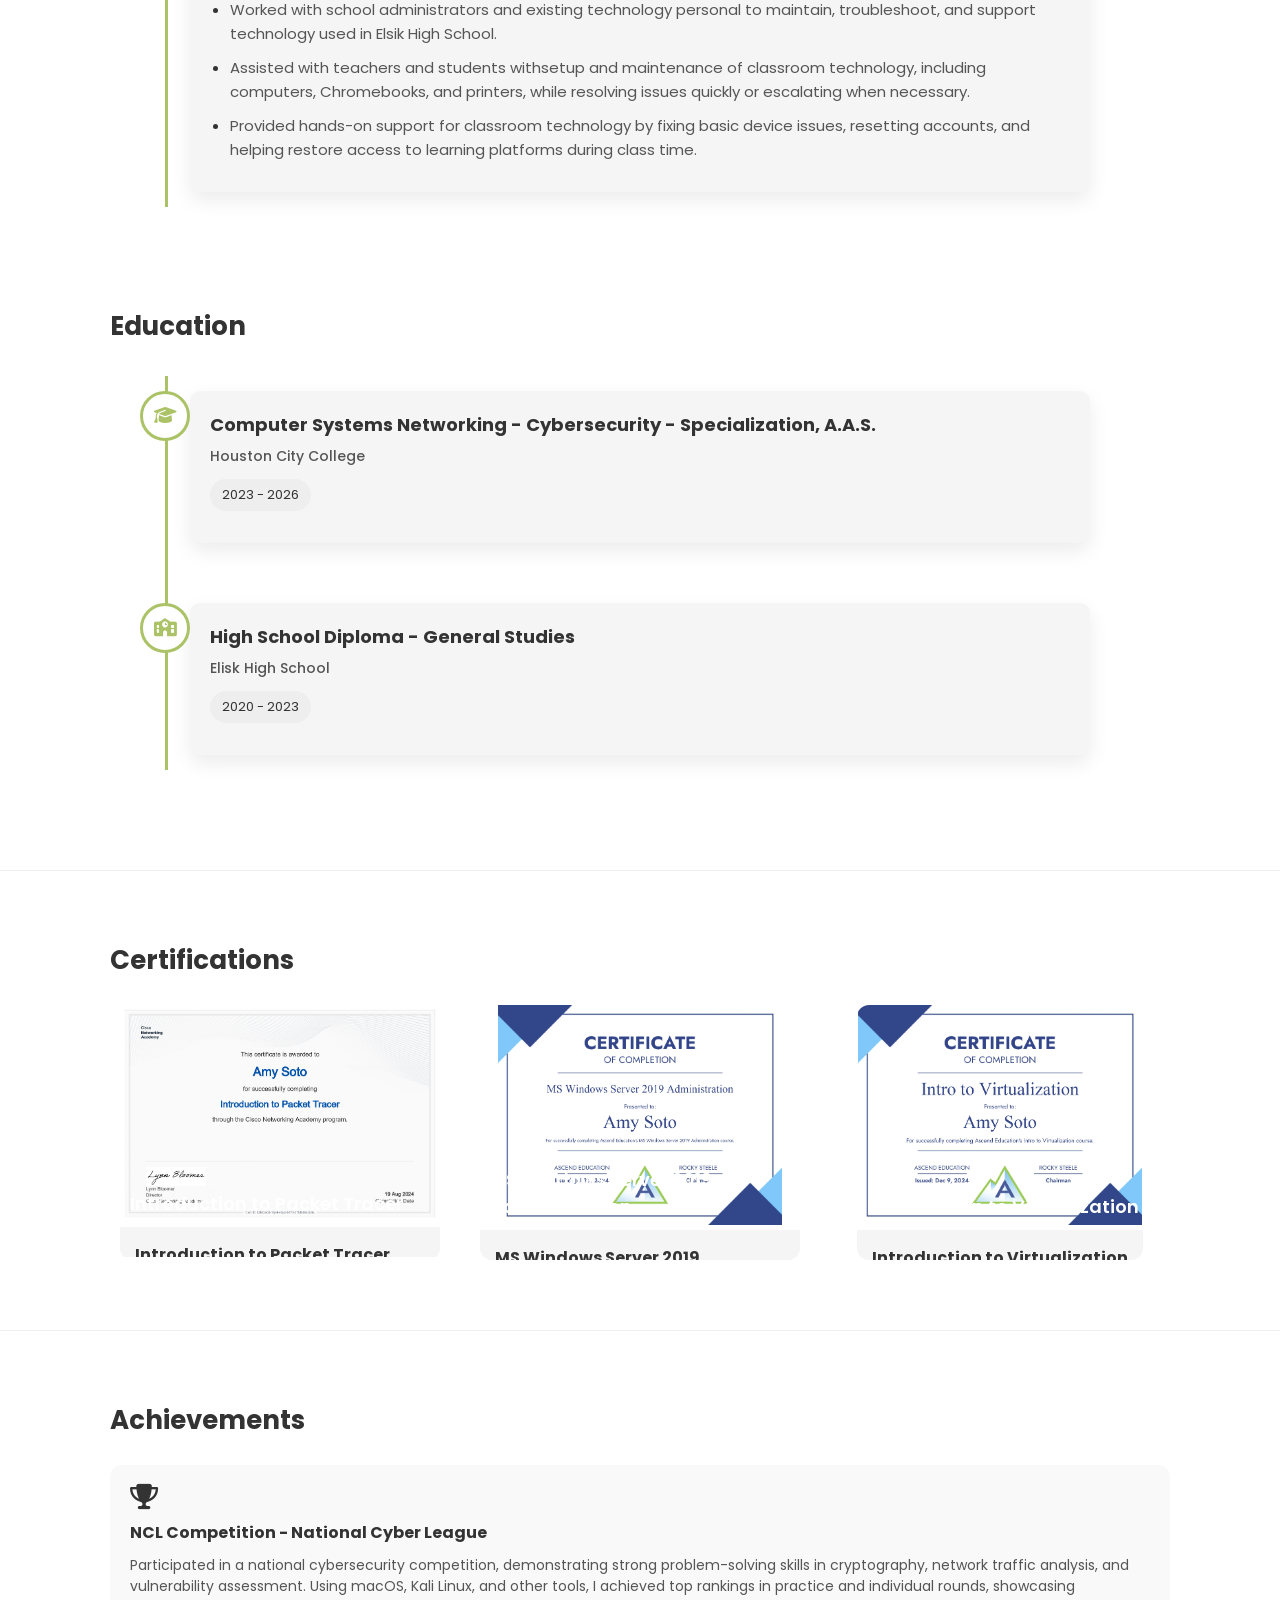
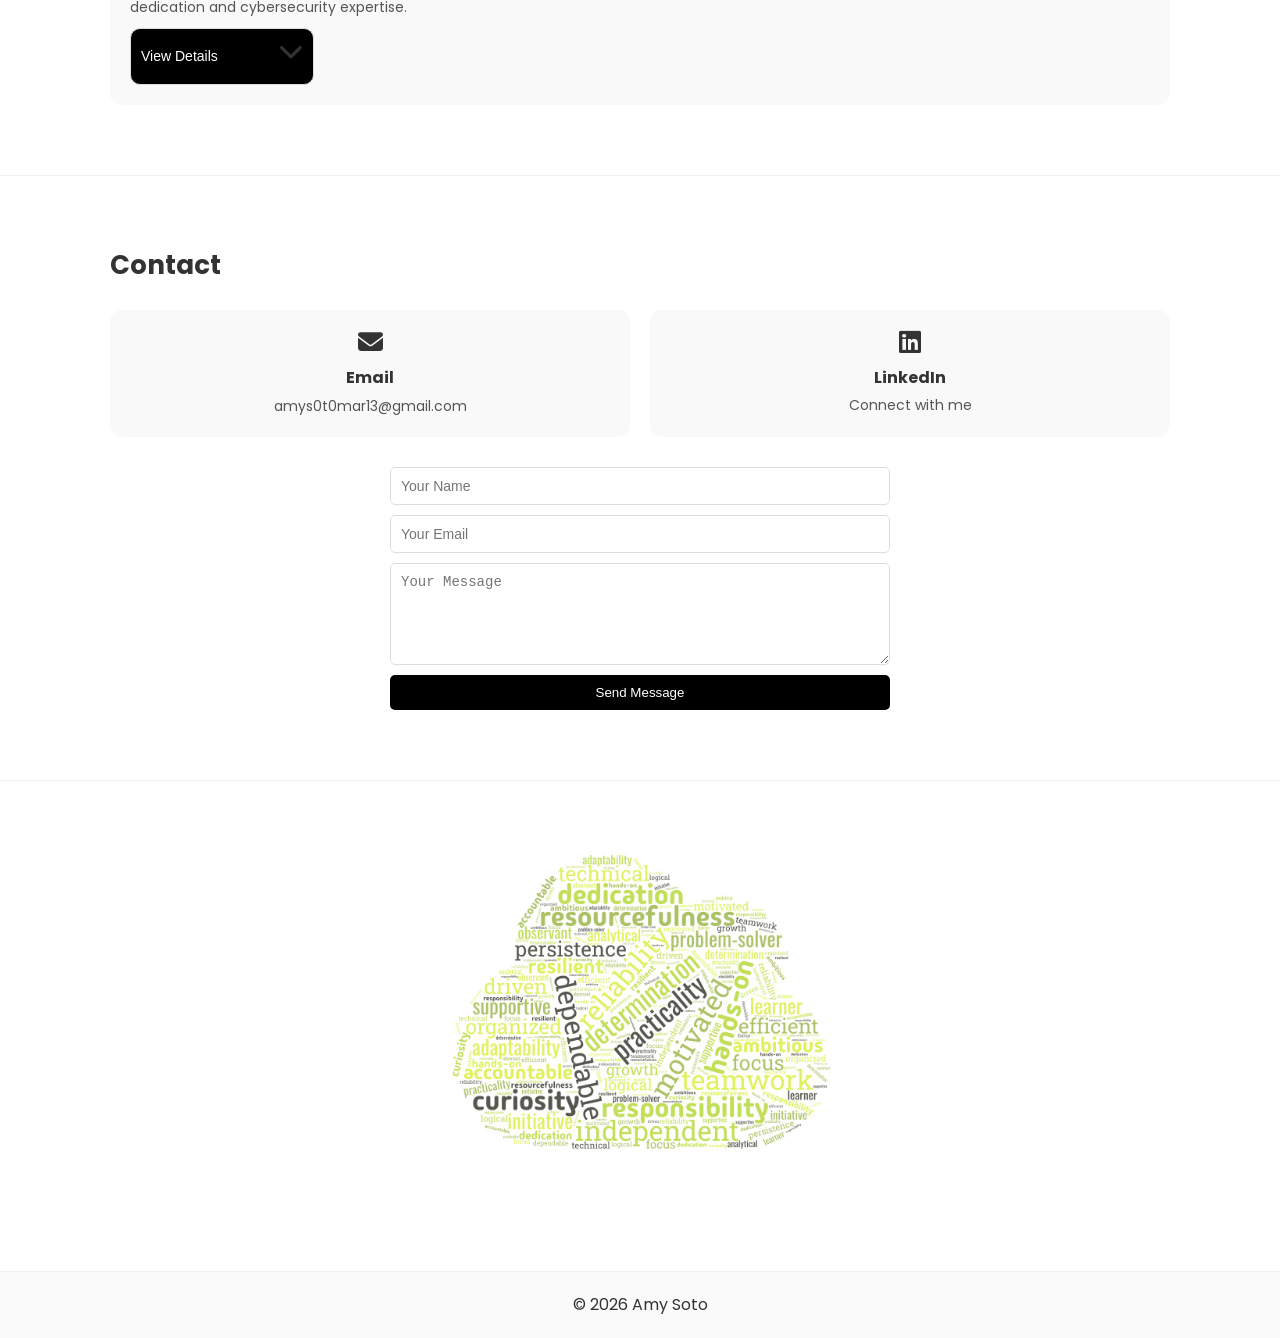
==== commit 47e59d4e: "Update index.html" ====
--- a/index.html
+++ b/index.html
@@ -79,7 +79,7 @@
         <p>
            Hi, I'm Amy, a student at Houston Community College in Texas, graduating in Spring 2026. I’m pursuing a career in IT with a strong focus on cybersecurity, where I’ve developed hands-on experience through labs, competitions, and personal projects.</p>
        <p> I have practical knowledge in areas such as vulnerability assessment, network analysis, and log monitoring. I’ve worked with tools like Kali Linux, Splunk, Sysmon, and Nessus Essentials to build projects including a Mini SOC and a basic network scanner. I also actively participate in cybersecurity competitions, where I’ve strengthened my problem-solving skills and gained experience in cryptography and traffic analysis.</p>
-       <p> Outside of coursework, I continue learning through Capture the Flag challenges, homelab projects, and staying up to date with current cybersecurity trends. I’m looking to apply my skills in an entry-level IT or cybersecurity role where I can grow, contribute, and gain real-world experience.</p>
+       <p> Outside of coursework, I continue learning through homelab projects, and staying up to date with current cybersecurity trends. I’m looking to apply my skills in an entry-level IT or cybersecurity role where I can grow, contribute, and gain real-world experience.</p>
 
     </div>
 </section>
--- a/styles.css
+++ b/styles.css
@@ -764,6 +764,21 @@
     background: #333;
 }
 
+/* WORD CLOUD */
+
+.wordcloud-container {
+    display: flex;
+    justify-content: center;
+    align-items: center;
+    margin-top: 2rem;
+}
+
+.wordcloud-container img {
+    width: 100%;
+    max-width: 400px;   /* controls size */
+    border-radius: 12px;
+}
+
 /* FOOTER */
 footer {
     text-align: center;
